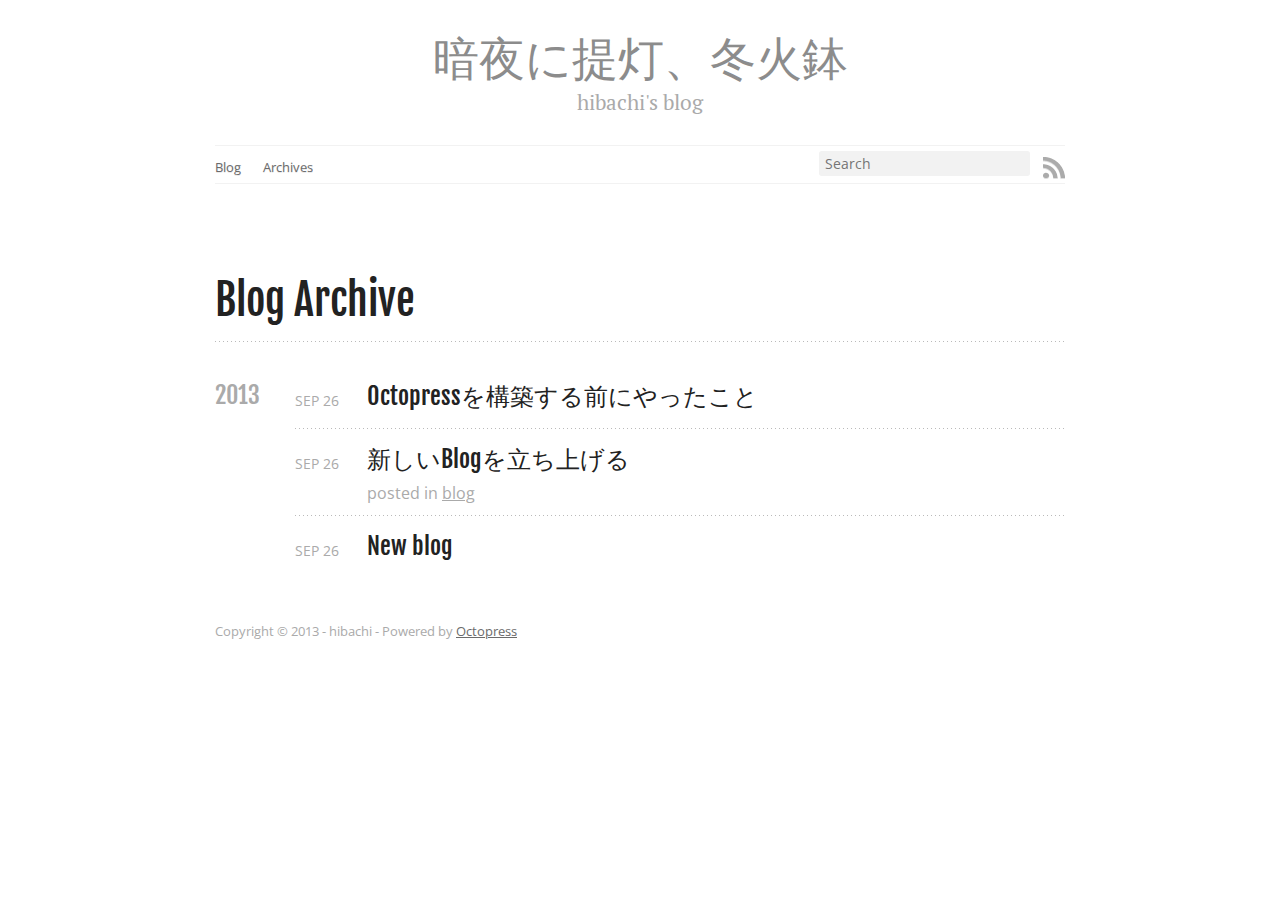
==== blog/archives/index.html @ 06ef3551 "Site updated at 2013-09-26 06:52:54 UTC" ====
<!DOCTYPE html>
<!--[if IEMobile 7 ]><html class="no-js iem7"><![endif]-->
<!--[if lt IE 9]><html class="no-js lte-ie8"><![endif]-->
<!--[if (gt IE 8)|(gt IEMobile 7)|!(IEMobile)|!(IE)]><!--><html class="no-js" lang="en"><!--<![endif]-->
<head>
  <meta charset="utf-8">
  <title>Blog Archive - 暗夜に提灯、冬火鉢</title>
  <meta name="author" content="hibachi">

  
  <meta name="description" content="Blog Archive 2013 Octopressを構築する前にやったこと
Sep 26 2013 新しいBlogを立ち上げる
Sep 26 2013 posted in blog New blog
Sep 26 2013 Recent Posts Octopressを構築する前にやったこと &hellip;">
  

  <!-- http://t.co/dKP3o1e -->
  <meta name="HandheldFriendly" content="True">
  <meta name="MobileOptimized" content="320">
  <meta name="viewport" content="width=device-width, initial-scale=1">

  
  <link rel="canonical" href="http://hibachi.github.io/blog/archives">
  <link href="/favicon.png" rel="icon">
  <link href="/stylesheets/screen.css" media="screen, projection" rel="stylesheet" type="text/css">
  <link href="/atom.xml" rel="alternate" title="暗夜に提灯、冬火鉢" type="application/atom+xml">
  <script src="/javascripts/modernizr-2.0.js"></script>
  <script src="//ajax.googleapis.com/ajax/libs/jquery/1.9.1/jquery.min.js"></script>
  <script>!window.jQuery && document.write(unescape('%3Cscript src="./javascripts/lib/jquery.min.js"%3E%3C/script%3E'))</script>
  <script src="/javascripts/octopress.js" type="text/javascript"></script>
  <!--Fonts from Google"s Web font directory at http://google.com/webfonts -->
<link href="http://fonts.googleapis.com/css?family=PT+Serif:regular,italic,bold,bolditalic" rel="stylesheet" type="text/css">
<link href='http://fonts.googleapis.com/css?family=Open+Sans' rel='stylesheet' type='text/css'>
<link href='http://fonts.googleapis.com/css?family=Fjalla+One' rel='stylesheet' type='text/css'>
  

</head>

<body   class="collapse-sidebar sidebar-footer" >
  <header role="banner"><hgroup>
  <h1><a href="/">暗夜に提灯、冬火鉢</a></h1>
  
    <h2>hibachi's blog</h2>
  
</hgroup>

</header>
  <nav role="navigation"><ul class="subscription" data-subscription="rss">
  <li><a href="/atom.xml" rel="subscribe-rss" title="subscribe via RSS">RSS</a></li>
  
</ul>
  
<form action="http://google.com/search" method="get">
  <fieldset role="search">
    <input type="hidden" name="q" value="site:hibachi.github.io" />
    <input class="search" type="text" name="q" results="0" placeholder="Search"/>
  </fieldset>
</form>
  
<ul class="main-navigation">
  <li><a href="/">Blog</a></li>
  <li><a href="/blog/archives">Archives</a></li>
</ul>

</nav>
  <div id="main">
    <div id="content">
      <div>
<article role="article">
  
  <header>
    <h1 class="entry-title">Blog Archive</h1>
    
  </header>
  
  <div id="blog-archives">



  
  <h2>2013</h2>

<article>
  
<h1><a href="/blog/2013/09/26/prep-works-for-setting-up-blog/">Octopressを構築する前にやったこと</a></h1>
<time datetime="2013-09-26T15:49:00+09:00" pubdate><span class='month'>Sep</span> <span class='day'>26</span> <span class='year'>2013</span></time>


</article>



<article>
  
<h1><a href="/blog/2013/09/26/setup-octopress/">新しいBlogを立ち上げる</a></h1>
<time datetime="2013-09-26T15:29:00+09:00" pubdate><span class='month'>Sep</span> <span class='day'>26</span> <span class='year'>2013</span></time>

<footer>
  <span class="categories">posted in <a class='category' href='/blog/categories/blog/'>blog</a></span>
</footer>


</article>



<article>
  
<h1><a href="/blog/2013/09/26/new-blog/">New blog</a></h1>
<time datetime="2013-09-26T14:36:00+09:00" pubdate><span class='month'>Sep</span> <span class='day'>26</span> <span class='year'>2013</span></time>


</article>

</div>

  
</article>


</div>

<aside class="sidebar">
  
    <section>
  <h1>Recent Posts</h1>
  <ul id="recent_posts">
    
      <li class="post">
        <a href="/blog/2013/09/26/prep-works-for-setting-up-blog/">Octopressを構築する前にやったこと</a>
      </li>
    
      <li class="post">
        <a href="/blog/2013/09/26/setup-octopress/">新しいBlogを立ち上げる</a>
      </li>
    
      <li class="post">
        <a href="/blog/2013/09/26/new-blog/">New blog</a>
      </li>
    
  </ul>
</section>





  
</aside>


    </div>
  </div>
  <footer role="contentinfo"><p>
  Copyright &copy; 2013 - hibachi -
  <span class="credit">Powered by <a href="http://octopress.org">Octopress</a></span>
</p>

</footer>
  










  <script type="text/javascript">
    (function(){
      var twitterWidgets = document.createElement('script');
      twitterWidgets.type = 'text/javascript';
      twitterWidgets.async = true;
      twitterWidgets.src = 'http://platform.twitter.com/widgets.js';
      document.getElementsByTagName('head')[0].appendChild(twitterWidgets);
    })();
  </script>





</body>
</html>
---- stylesheets/screen.css ----
html,body,div,span,applet,object,iframe,h1,h2,h3,h4,h5,h6,p,blockquote,pre,a,abbr,acronym,address,big,cite,code,del,dfn,em,img,ins,kbd,q,s,samp,small,strike,strong,sub,sup,tt,var,b,u,i,center,dl,dt,dd,ol,ul,li,fieldset,form,label,legend,table,caption,tbody,tfoot,thead,tr,th,td,article,aside,canvas,details,embed,figure,figcaption,footer,header,hgroup,menu,nav,output,ruby,section,summary,time,mark,audio,video{margin:0;padding:0;border:0;font:inherit;font-size:100%;vertical-align:baseline}html{line-height:1}ol,ul{list-style:none}table{border-collapse:collapse;border-spacing:0}caption,th,td{text-align:left;font-weight:normal;vertical-align:middle}q,blockquote{quotes:none}q:before,q:after,blockquote:before,blockquote:after{content:"";content:none}a img{border:none}article,aside,details,figcaption,figure,footer,header,hgroup,menu,nav,section,summary{display:block}article,aside,details,figcaption,figure,footer,header,hgroup,menu,nav,section,summary{display:block}a{color:#1863a1}a:visited{color:#751590}a:focus{color:#0181eb}a:hover{color:#0181eb}a:active{color:#01579f}aside.sidebar a{color:#1863a1}aside.sidebar a:focus{color:#0181eb}aside.sidebar a:hover{color:#0181eb}aside.sidebar a:active{color:#01579f}a{-webkit-transition:color 0.3s;-moz-transition:color 0.3s;-o-transition:color 0.3s;transition:color 0.3s}html{background:#252525 url('/images/line-tile.png?1380175187') top left}body>div{background:#f2f2f2 url('/images/noise.png?1380175188') top left;border-bottom:1px solid #bfbfbf}body>div>div{background:#f8f8f8 url('/images/noise.png?1380175188') top left;border-right:1px solid #e0e0e0}.heading,body>header h1,h1,h2,h3,h4,h5,h6{font-family:"Fjalla One","Georgia","Helvetica Neue",Arial,sans-serif}.sans,body>header h2,article header p.meta,article>footer,#content .blog-index footer,html .gist .gist-file .gist-meta,#blog-archives a.category,#blog-archives time,aside.sidebar section,body>footer{font-family:"Open Sans","Helvetica Neue",Arial,sans-serif}.serif,body,#content .blog-index a[rel=full-article]{font-family:"PT Serif",Georgia,Times,"Times New Roman",serif}.mono,pre,code,tt,p code,li code{font-family:Menlo,Monaco,"Andale Mono","lucida console","Courier New",monospace}body>header h1{font-size:2.2em;font-family:"Fjalla One","Georgia","Helvetica Neue",Arial,sans-serif;font-weight:normal;line-height:1.2em;margin-bottom:0.6667em}body>header h2{font-family:"PT Serif",Georgia,Times,"Times New Roman",serif}body{line-height:1.5em;color:#222}h1{font-size:2.2em;line-height:1.2em}@media only screen and (min-width: 992px){body{font-size:1.15em}h1{font-size:2.6em;line-height:1.2em}}h1,h2,h3,h4,h5,h6{text-rendering:optimizelegibility;margin-bottom:1em;font-weight:bold}h2,section h1{font-size:1.5em}h3,section h2,section section h1{font-size:1.3em}h4,section h3,section section h2,section section section h1{font-size:1em}h5,section h4,section section h3{font-size:.9em}h6,section h5,section section h4,section section section h3{font-size:.8em}p,article blockquote,ul,ol{margin-bottom:1.5em}ul{list-style-type:disc}ul ul{list-style-type:circle;margin-bottom:0px}ul ul ul{list-style-type:square;margin-bottom:0px}ol{list-style-type:decimal}ol ol{list-style-type:lower-alpha;margin-bottom:0px}ol ol ol{list-style-type:lower-roman;margin-bottom:0px}ul,ul ul,ul ol,ol,ol ul,ol ol{margin-left:1.3em}ul ul,ul ol,ol ul,ol ol{margin-bottom:0em}strong{font-weight:bold}em{font-style:italic}sup,sub{font-size:0.8em;position:relative;display:inline-block}sup{top:-.5em}sub{bottom:-.5em}q{font-style:italic}q:before{content:"\201C"}q:after{content:"\201D"}em,dfn{font-style:italic}strong,dfn{font-weight:bold}del,s{text-decoration:line-through}abbr,acronym{border-bottom:1px dotted;cursor:help}sub,sup{line-height:0}hr{margin-bottom:0.2em}small{font-size:.8em}big{font-size:1.2em}article blockquote{font-style:italic;position:relative;font-size:1.2em;line-height:1.5em;padding-left:1em;border-left:4px solid rgba(170,170,170,0.5)}article blockquote cite{font-style:italic}article blockquote cite a{color:#aaa !important;word-wrap:break-word}article blockquote cite:before{content:'\2014';padding-right:.3em;padding-left:.3em;color:#aaa}@media only screen and (min-width: 992px){article blockquote{padding-left:1.5em;border-left-width:4px}}.pullquote-right:before,.pullquote-left:before{padding:0;border:none;content:attr(data-pullquote);float:right;width:45%;margin:.5em 0 1em 1.5em;position:relative;top:7px;font-size:1.4em;line-height:1.45em}.pullquote-left:before{float:left;margin:.5em 1.5em 1em 0}.force-wrap,article a,aside.sidebar a{white-space:-moz-pre-wrap;white-space:-pre-wrap;white-space:-o-pre-wrap;white-space:pre-wrap;word-wrap:break-word}.group,body>header,body>nav,body>footer,body #content>article,body #content>div>article,body #content>div>section,body div.pagination,aside.sidebar,#main,#content,.sidebar{*zoom:1}.group:after,body>header:after,body>nav:after,body>footer:after,body #content>article:after,body #content>div>section:after,body div.pagination:after,#main:after,#content:after,.sidebar:after{content:"";display:table;clear:both}body{-webkit-text-size-adjust:none;max-width:1200px;position:relative;margin:0 auto}body>header,body>nav,body>footer,body #content>article,body #content>div>article,body #content>div>section{padding-left:18px;padding-right:18px}@media only screen and (min-width: 480px){body>header,body>nav,body>footer,body #content>article,body #content>div>article,body #content>div>section{padding-left:25px;padding-right:25px}}@media only screen and (min-width: 768px){body>header,body>nav,body>footer,body #content>article,body #content>div>article,body #content>div>section{padding-left:35px;padding-right:35px}}@media only screen and (min-width: 992px){body>header,body>nav,body>footer,body #content>article,body #content>div>article,body #content>div>section{padding-left:55px;padding-right:55px}}body div.pagination{margin-left:18px;margin-right:18px}@media only screen and (min-width: 480px){body div.pagination{margin-left:25px;margin-right:25px}}@media only screen and (min-width: 768px){body div.pagination{margin-left:35px;margin-right:35px}}@media only screen and (min-width: 992px){body div.pagination{margin-left:55px;margin-right:55px}}body>header{font-size:1em;padding-top:1.5em;padding-bottom:1.5em}#content{overflow:hidden}#content>div,#content>article{width:100%}aside.sidebar{float:none;padding:0 18px 1px;background-color:#f7f7f7;border-top:1px solid #e0e0e0}.flex-content,article img,article video,article .flash-video,aside.sidebar img{max-width:100%;height:auto}.basic-alignment.left,article img.left,article video.left,article .left.flash-video,aside.sidebar img.left{float:left;margin-right:1.5em}.basic-alignment.right,article img.right,article video.right,article .right.flash-video,aside.sidebar img.right{float:right;margin-left:1.5em}.basic-alignment.center,article img.center,article video.center,article .center.flash-video,aside.sidebar img.center{display:block;margin:0 auto 1.5em}.basic-alignment.left,article img.left,article video.left,article .left.flash-video,aside.sidebar img.left,.basic-alignment.right,article img.right,article video.right,article .right.flash-video,aside.sidebar img.right{margin-bottom:.8em}.toggle-sidebar,.no-sidebar .toggle-sidebar{display:none}@media only screen and (min-width: 750px){body.sidebar-footer aside.sidebar{float:none;width:auto;clear:left;margin:0;padding:0 35px 1px;background-color:#f7f7f7;border-top:1px solid #eaeaea}body.sidebar-footer aside.sidebar section.odd,body.sidebar-footer aside.sidebar section.even{float:left;width:48%}body.sidebar-footer aside.sidebar section.odd{margin-left:0}body.sidebar-footer aside.sidebar section.even{margin-left:4%}body.sidebar-footer aside.sidebar.thirds section{width:30%;margin-left:5%}body.sidebar-footer aside.sidebar.thirds section.first{margin-left:0;clear:both}}body.sidebar-footer #content{margin-right:0px}body.sidebar-footer .toggle-sidebar{display:none}@media only screen and (min-width: 550px){body>header{font-size:1em}}@media only screen and (min-width: 750px){aside.sidebar{float:none;width:auto;clear:left;margin:0;padding:0 35px 1px;background-color:#f7f7f7;border-top:1px solid #eaeaea}aside.sidebar section.odd,aside.sidebar section.even{float:left;width:48%}aside.sidebar section.odd{margin-left:0}aside.sidebar section.even{margin-left:4%}aside.sidebar.thirds section{width:30%;margin-left:5%}aside.sidebar.thirds section.first{margin-left:0;clear:both}}@media only screen and (min-width: 768px){body{-webkit-text-size-adjust:auto}body>header{font-size:1.2em}#main{padding:0;margin:0 auto}#content{overflow:visible;margin-right:240px;position:relative}.no-sidebar #content{margin-right:0;border-right:0}.collapse-sidebar #content{margin-right:20px}#content>div,#content>article{padding-top:17.5px;padding-bottom:17.5px;float:left}aside.sidebar{width:210px;padding:0 15px 15px;background:none;clear:none;float:left;margin:0 -100% 0 0}aside.sidebar section{width:auto;margin-left:0}aside.sidebar section.odd,aside.sidebar section.even{float:none;width:auto;margin-left:0}.collapse-sidebar aside.sidebar{float:none;width:auto;clear:left;margin:0;padding:0 35px 1px;background-color:#f7f7f7;border-top:1px solid #eaeaea}.collapse-sidebar aside.sidebar section.odd,.collapse-sidebar aside.sidebar section.even{float:left;width:48%}.collapse-sidebar aside.sidebar section.odd{margin-left:0}.collapse-sidebar aside.sidebar section.even{margin-left:4%}.collapse-sidebar aside.sidebar.thirds section{width:30%;margin-left:5%}.collapse-sidebar aside.sidebar.thirds section.first{margin-left:0;clear:both}}@media only screen and (min-width: 992px){body>header{font-size:1.3em}#content{margin-right:300px}#content>div,#content>article{padding-top:27.5px;padding-bottom:27.5px}aside.sidebar{width:260px;padding:1.2em 20px 20px}.collapse-sidebar aside.sidebar{padding-left:55px;padding-right:55px}}@media only screen and (min-width: 768px){ul,ol{margin-left:0}}body>header{background:#333}body>header h1{display:inline-block;margin:0}body>header h1 a,body>header h1 a:visited,body>header h1 a:hover{color:#f2f2f2;text-decoration:none}body>header h2{margin:.2em 0 0;font-size:1em;color:#aaa;font-weight:normal}body>nav{position:relative;background-color:#ccc;background:url('/images/noise.png?1380175188'),-webkit-gradient(linear, 50% 0%, 50% 100%, color-stop(0%, #e0e0e0), color-stop(50%, #cccccc), color-stop(100%, #b0b0b0));background:url('/images/noise.png?1380175188'),-webkit-linear-gradient(#e0e0e0,#cccccc,#b0b0b0);background:url('/images/noise.png?1380175188'),-moz-linear-gradient(#e0e0e0,#cccccc,#b0b0b0);background:url('/images/noise.png?1380175188'),-o-linear-gradient(#e0e0e0,#cccccc,#b0b0b0);background:url('/images/noise.png?1380175188'),linear-gradient(#e0e0e0,#cccccc,#b0b0b0);border-top:1px solid #f2f2f2;border-bottom:1px solid #8c8c8c;padding-top:.35em;padding-bottom:.35em}body>nav form{-webkit-background-clip:padding;-moz-background-clip:padding;background-clip:padding-box;margin:0;padding:0}body>nav form .search{padding:.3em .5em 0;font-size:.85em;font-family:"Open Sans","Helvetica Neue",Arial,sans-serif;line-height:1.1em;width:95%;-webkit-border-radius:0.5em;-moz-border-radius:0.5em;-ms-border-radius:0.5em;-o-border-radius:0.5em;border-radius:0.5em;-webkit-background-clip:padding;-moz-background-clip:padding;background-clip:padding-box;-webkit-box-shadow:#d1d1d1 0 1px;-moz-box-shadow:#d1d1d1 0 1px;box-shadow:#d1d1d1 0 1px;background-color:#f2f2f2;border:1px solid #b3b3b3;color:#888}body>nav form .search:focus{color:#444;border-color:#80b1df;-webkit-box-shadow:#80b1df 0 0 4px,#80b1df 0 0 3px inset;-moz-box-shadow:#80b1df 0 0 4px,#80b1df 0 0 3px inset;box-shadow:#80b1df 0 0 4px,#80b1df 0 0 3px inset;background-color:#fff;outline:none}body>nav fieldset[role=search]{float:right;width:48%}body>nav fieldset.mobile-nav{float:left;width:48%}body>nav fieldset.mobile-nav select{width:100%;font-size:.8em;border:1px solid #888}body>nav ul{display:none}@media only screen and (min-width: 550px){body>nav{font-size:.9em}body>nav ul{margin:0;padding:0;border:0;overflow:hidden;*zoom:1;float:left;display:block;padding-top:.15em}body>nav ul li{list-style-image:none;list-style-type:none;margin-left:0;white-space:nowrap;display:inline;float:left;padding-left:0;padding-right:0}body>nav ul li:first-child,body>nav ul li.first{padding-left:0}body>nav ul li:last-child{padding-right:0}body>nav ul li.last{padding-right:0}body>nav ul.subscription{margin-left:.8em;float:right}body>nav ul.subscription li:last-child a{padding-right:0}body>nav ul li{margin:0}body>nav a{color:#6b6b6b;font-family:"Open Sans","Helvetica Neue",Arial,sans-serif;text-shadow:#ebebeb 0 1px;float:left;text-decoration:none;font-size:1.1em;padding:.1em 0;line-height:1.5em}body>nav a:visited{color:#6b6b6b}body>nav a:hover{color:#2b2b2b}body>nav li+li{border-left:1px solid #b0b0b0;margin-left:.8em}body>nav li+li a{padding-left:.8em;border-left:1px solid #dedede}body>nav form{float:right;text-align:left;padding-left:.8em;width:175px}body>nav form .search{width:93%;font-size:.95em;line-height:1.2em}body>nav ul[data-subscription$=email]+form{width:97px}body>nav ul[data-subscription$=email]+form .search{width:91%}body>nav fieldset.mobile-nav{display:none}body>nav fieldset[role=search]{width:99%}}@media only screen and (min-width: 992px){body>nav form{width:215px}body>nav ul[data-subscription$=email]+form{width:147px}}.no-placeholder body>nav .search{background:#f2f2f2 url('/images/search.png?1380175188') 0.3em 0.25em no-repeat;text-indent:1.3em}@media only screen and (min-width: 550px){.maskImage body>nav ul[data-subscription$=email]+form{width:123px}}@media only screen and (min-width: 992px){.maskImage body>nav ul[data-subscription$=email]+form{width:173px}}.maskImage ul.subscription{position:relative;top:.2em}.maskImage ul.subscription li,.maskImage ul.subscription a{border:0;padding:0}.maskImage a[rel=subscribe-rss]{position:relative;top:0px;text-indent:-999999em;background-color:#dedede;border:0;padding:0}.maskImage a[rel=subscribe-rss],.maskImage a[rel=subscribe-rss]:after{-webkit-mask-image:url('/images/rss.png?1380175188');-moz-mask-image:url('/images/rss.png?1380175188');-ms-mask-image:url('/images/rss.png?1380175188');-o-mask-image:url('/images/rss.png?1380175188');mask-image:url('/images/rss.png?1380175188');-webkit-mask-repeat:no-repeat;-moz-mask-repeat:no-repeat;-ms-mask-repeat:no-repeat;-o-mask-repeat:no-repeat;mask-repeat:no-repeat;width:22px;height:22px}.maskImage a[rel=subscribe-rss]:after{content:"";position:absolute;top:-1px;left:0;background-color:#ababab}.maskImage a[rel=subscribe-rss]:hover:after{background-color:#9e9e9e}.maskImage a[rel=subscribe-email]{position:relative;top:0px;text-indent:-999999em;background-color:#dedede;border:0;padding:0}.maskImage a[rel=subscribe-email],.maskImage a[rel=subscribe-email]:after{-webkit-mask-image:url('/images/email.png?1380175187');-moz-mask-image:url('/images/email.png?1380175187');-ms-mask-image:url('/images/email.png?1380175187');-o-mask-image:url('/images/email.png?1380175187');mask-image:url('/images/email.png?1380175187');-webkit-mask-repeat:no-repeat;-moz-mask-repeat:no-repeat;-ms-mask-repeat:no-repeat;-o-mask-repeat:no-repeat;mask-repeat:no-repeat;width:28px;height:22px}.maskImage a[rel=subscribe-email]:after{content:"";position:absolute;top:-1px;left:0;background-color:#ababab}.maskImage a[rel=subscribe-email]:hover:after{background-color:#9e9e9e}article{padding-top:1em}article header{position:relative;padding-top:2em;padding-bottom:1em;margin-bottom:1em;background:url('[data-uri]') bottom left repeat-x}article header h1{margin:0}article header h1 a{text-decoration:none}article header h1 a:hover{text-decoration:underline}article header p{font-size:.9em;color:#aaa;margin:0}article header p.meta{text-transform:uppercase;position:absolute;top:0}@media only screen and (min-width: 768px){article header{margin-bottom:1.5em;padding-bottom:1em;background:url('[data-uri]') bottom left repeat-x}}article h2{padding-top:0.8em;background:url('[data-uri]') top left repeat-x}.entry-content article h2:first-child,article header+h2{padding-top:0}article h2:first-child,article header+h2{background:none}article .feature{padding-top:.5em;margin-bottom:1em;padding-bottom:1em;background:url('[data-uri]') bottom left repeat-x;font-size:2.0em;font-style:italic;line-height:1.3em}article img,article video,article .flash-video{-webkit-border-radius:0.3em;-moz-border-radius:0.3em;-ms-border-radius:0.3em;-o-border-radius:0.3em;border-radius:0.3em;-webkit-box-shadow:rgba(0,0,0,0.15) 0 1px 4px;-moz-box-shadow:rgba(0,0,0,0.15) 0 1px 4px;box-shadow:rgba(0,0,0,0.15) 0 1px 4px;-webkit-box-sizing:border-box;-moz-box-sizing:border-box;box-sizing:border-box;border:#fff 0.5em solid}article video,article .flash-video{margin:0 auto 1.5em}article video{display:block;width:100%}article .flash-video>div{position:relative;display:block;padding-bottom:56.25%;padding-top:1px;height:0;overflow:hidden}article .flash-video>div iframe,article .flash-video>div object,article .flash-video>div embed{position:absolute;top:0;left:0;width:100%;height:100%}article>footer{padding-bottom:2.5em;margin-top:2em}article>footer p.meta{margin-bottom:.8em;font-size:.85em;clear:both;overflow:hidden}.blog-index article+article{background:url('[data-uri]') top left repeat-x}#content .blog-index{padding-top:0;padding-bottom:0}#content .blog-index article{padding-top:2em}#content .blog-index article header{background:none;padding-bottom:0}#content .blog-index article h1{font-size:2.2em}#content .blog-index article h1 a{color:inherit}#content .blog-index article h1 a:hover{color:#0181eb}#content .blog-index a[rel=full-article]{background:#ebebeb;display:inline-block;padding:.4em .8em;margin-right:.5em;text-decoration:none;color:#666;-webkit-transition:background-color 0.5s;-moz-transition:background-color 0.5s;-o-transition:background-color 0.5s;transition:background-color 0.5s}#content .blog-index a[rel=full-article]:hover{background:#0181eb;text-shadow:none;color:#f8f8f8}#content .blog-index footer{margin-top:1em}.separator,article>footer .byline+time:before,article>footer time+time:before,article>footer .comments:before,article>footer .byline ~ .categories:before{content:"\2022 ";padding:0 .4em 0 .2em;display:inline-block}#content div.pagination{text-align:center;font-size:.95em;position:relative;background:url('[data-uri]') top left repeat-x;padding-top:1.5em;padding-bottom:1.5em}#content div.pagination a{text-decoration:none;color:#aaa}#content div.pagination a.prev{position:absolute;left:0}#content div.pagination a.next{position:absolute;right:0}#content div.pagination a:hover{color:#0181eb}#content div.pagination a[href*=archive]:before,#content div.pagination a[href*=archive]:after{content:'\2014';padding:0 .3em}p.meta+.sharing{padding-top:1em;padding-left:0;background:url('[data-uri]') top left repeat-x}#fb-root{display:none}.highlight,html .gist .gist-file .gist-syntax .gist-highlight{border:1px solid #05232b !important}.highlight table td.code,html .gist .gist-file .gist-syntax .gist-highlight table td.code{width:100%}.highlight .line-numbers,html .gist .gist-file .gist-syntax .highlight .line_numbers{text-align:right;font-size:13px;line-height:1.45em;background:#073642 url('/images/noise.png?1380175188') top left !important;border-right:1px solid #00232c !important;-webkit-box-shadow:#083e4b -1px 0 inset;-moz-box-shadow:#083e4b -1px 0 inset;box-shadow:#083e4b -1px 0 inset;text-shadow:#021014 0 -1px;padding:.8em !important;-webkit-border-radius:0;-moz-border-radius:0;-ms-border-radius:0;-o-border-radius:0;border-radius:0}.highlight .line-numbers span,html .gist .gist-file .gist-syntax .highlight .line_numbers span{color:#586e75 !important}figure.code,.gist-file,pre{-webkit-box-shadow:rgba(0,0,0,0.06) 0 0 10px;-moz-box-shadow:rgba(0,0,0,0.06) 0 0 10px;box-shadow:rgba(0,0,0,0.06) 0 0 10px}figure.code .highlight pre,.gist-file .highlight pre,pre .highlight pre{-webkit-box-shadow:none;-moz-box-shadow:none;box-shadow:none}.gist .highlight *::-moz-selection,figure.code .highlight *::-moz-selection{background:#386774;color:inherit;text-shadow:#002b36 0 1px}.gist .highlight *::-webkit-selection,figure.code .highlight *::-webkit-selection{background:#386774;color:inherit;text-shadow:#002b36 0 1px}.gist .highlight *::selection,figure.code .highlight *::selection{background:#386774;color:inherit;text-shadow:#002b36 0 1px}html .gist .gist-file{margin-bottom:1.8em;position:relative;border:none;padding-top:26px !important}html .gist .gist-file .highlight{margin-bottom:0}html .gist .gist-file .gist-syntax{border-bottom:0 !important;background:none !important}html .gist .gist-file .gist-syntax .gist-highlight{background:#002b36 !important}html .gist .gist-file .gist-syntax .highlight pre{padding:0}html .gist .gist-file .gist-meta{padding:.6em 0.8em;border:1px solid #083e4b !important;color:#586e75;font-size:.7em !important;background:#073642 url('/images/noise.png?1380175188') top left;line-height:1.5em}html .gist .gist-file .gist-meta a{color:#75878b !important;text-decoration:none}html .gist .gist-file .gist-meta a:hover{text-decoration:underline}html .gist .gist-file .gist-meta a:hover{color:#93a1a1 !important}html .gist .gist-file .gist-meta a[href*='#file']{position:absolute;top:0;left:0;right:-10px;color:#474747 !important}html .gist .gist-file .gist-meta a[href*='#file']:hover{color:#1863a1 !important}html .gist .gist-file .gist-meta a[href*=raw]{top:.4em}pre{background:#002b36 url('/images/noise.png?1380175188') top left;-webkit-border-radius:0.4em;-moz-border-radius:0.4em;-ms-border-radius:0.4em;-o-border-radius:0.4em;border-radius:0.4em;border:1px solid #05232b;line-height:1.45em;font-size:13px;margin-bottom:2.1em;padding:.8em 1em;color:#93a1a1;overflow:auto}h3.filename+pre{-moz-border-radius-topleft:0px;-webkit-border-top-left-radius:0px;border-top-left-radius:0px;-moz-border-radius-topright:0px;-webkit-border-top-right-radius:0px;border-top-right-radius:0px}p code,li code{display:inline-block;white-space:no-wrap;background:#fff;font-size:.8em;line-height:1.5em;color:#555;border:1px solid #ddd;-webkit-border-radius:0.4em;-moz-border-radius:0.4em;-ms-border-radius:0.4em;-o-border-radius:0.4em;border-radius:0.4em;padding:0 .3em;margin:-1px 0}p pre code,li pre code{font-size:1em !important;background:none;border:none}.pre-code,html .gist .gist-file .gist-syntax .highlight pre,.highlight code{font-family:Menlo,Monaco,"Andale Mono","lucida console","Courier New",monospace !important;overflow:scroll;overflow-y:hidden;display:block;padding:.8em;overflow-x:auto;line-height:1.45em;background:#002b36 url('/images/noise.png?1380175188') top left !important;color:#93a1a1 !important}.pre-code span,html .gist .gist-file .gist-syntax .highlight pre span,.highlight code span{color:#93a1a1 !important}.pre-code span,html .gist .gist-file .gist-syntax .highlight pre span,.highlight code span{font-style:normal !important;font-weight:normal !important}.pre-code .c,html .gist .gist-file .gist-syntax .highlight pre .c,.highlight code .c{color:#586e75 !important;font-style:italic !important}.pre-code .cm,html .gist .gist-file .gist-syntax .highlight pre .cm,.highlight code .cm{color:#586e75 !important;font-style:italic !important}.pre-code .cp,html .gist .gist-file .gist-syntax .highlight pre .cp,.highlight code .cp{color:#586e75 !important;font-style:italic !important}.pre-code .c1,html .gist .gist-file .gist-syntax .highlight pre .c1,.highlight code .c1{color:#586e75 !important;font-style:italic !important}.pre-code .cs,html .gist .gist-file .gist-syntax .highlight pre .cs,.highlight code .cs{color:#586e75 !important;font-weight:bold !important;font-style:italic !important}.pre-code .err,html .gist .gist-file .gist-syntax .highlight pre .err,.highlight code .err{color:#dc322f !important;background:none !important}.pre-code .k,html .gist .gist-file .gist-syntax .highlight pre .k,.highlight code .k{color:#cb4b16 !important}.pre-code .o,html .gist .gist-file .gist-syntax .highlight pre .o,.highlight code .o{color:#93a1a1 !important;font-weight:bold !important}.pre-code .p,html .gist .gist-file .gist-syntax .highlight pre .p,.highlight code .p{color:#93a1a1 !important}.pre-code .ow,html .gist .gist-file .gist-syntax .highlight pre .ow,.highlight code .ow{color:#2aa198 !important;font-weight:bold !important}.pre-code .gd,html .gist .gist-file .gist-syntax .highlight pre .gd,.highlight code .gd{color:#93a1a1 !important;background-color:#372c34 !important;display:inline-block}.pre-code .gd .x,html .gist .gist-file .gist-syntax .highlight pre .gd .x,.highlight code .gd .x{color:#93a1a1 !important;background-color:#4d2d33 !important;display:inline-block}.pre-code .ge,html .gist .gist-file .gist-syntax .highlight pre .ge,.highlight code .ge{color:#93a1a1 !important;font-style:italic !important}.pre-code .gh,html .gist .gist-file .gist-syntax .highlight pre .gh,.highlight code .gh{color:#586e75 !important}.pre-code .gi,html .gist .gist-file .gist-syntax .highlight pre .gi,.highlight code .gi{color:#93a1a1 !important;background-color:#1a412b !important;display:inline-block}.pre-code .gi .x,html .gist .gist-file .gist-syntax .highlight pre .gi .x,.highlight code .gi .x{color:#93a1a1 !important;background-color:#355720 !important;display:inline-block}.pre-code .gs,html .gist .gist-file .gist-syntax .highlight pre .gs,.highlight code .gs{color:#93a1a1 !important;font-weight:bold !important}.pre-code .gu,html .gist .gist-file .gist-syntax .highlight pre .gu,.highlight code .gu{color:#6c71c4 !important}.pre-code .kc,html .gist .gist-file .gist-syntax .highlight pre .kc,.highlight code .kc{color:#859900 !important;font-weight:bold !important}.pre-code .kd,html .gist .gist-file .gist-syntax .highlight pre .kd,.highlight code .kd{color:#268bd2 !important}.pre-code .kp,html .gist .gist-file .gist-syntax .highlight pre .kp,.highlight code .kp{color:#cb4b16 !important;font-weight:bold !important}.pre-code .kr,html .gist .gist-file .gist-syntax .highlight pre .kr,.highlight code .kr{color:#d33682 !important;font-weight:bold !important}.pre-code .kt,html .gist .gist-file .gist-syntax .highlight pre .kt,.highlight code .kt{color:#2aa198 !important}.pre-code .n,html .gist .gist-file .gist-syntax .highlight pre .n,.highlight code .n{color:#268bd2 !important}.pre-code .na,html .gist .gist-file .gist-syntax .highlight pre .na,.highlight code .na{color:#268bd2 !important}.pre-code .nb,html .gist .gist-file .gist-syntax .highlight pre .nb,.highlight code .nb{color:#859900 !important}.pre-code .nc,html .gist .gist-file .gist-syntax .highlight pre .nc,.highlight code .nc{color:#d33682 !important}.pre-code .no,html .gist .gist-file .gist-syntax .highlight pre .no,.highlight code .no{color:#b58900 !important}.pre-code .nl,html .gist .gist-file .gist-syntax .highlight pre .nl,.highlight code .nl{color:#859900 !important}.pre-code .ne,html .gist .gist-file .gist-syntax .highlight pre .ne,.highlight code .ne{color:#268bd2 !important;font-weight:bold !important}.pre-code .nf,html .gist .gist-file .gist-syntax .highlight pre .nf,.highlight code .nf{color:#268bd2 !important;font-weight:bold !important}.pre-code .nn,html .gist .gist-file .gist-syntax .highlight pre .nn,.highlight code .nn{color:#b58900 !important}.pre-code .nt,html .gist .gist-file .gist-syntax .highlight pre .nt,.highlight code .nt{color:#268bd2 !important;font-weight:bold !important}.pre-code .nx,html .gist .gist-file .gist-syntax .highlight pre .nx,.highlight code .nx{color:#b58900 !important}.pre-code .vg,html .gist .gist-file .gist-syntax .highlight pre .vg,.highlight code .vg{color:#268bd2 !important}.pre-code .vi,html .gist .gist-file .gist-syntax .highlight pre .vi,.highlight code .vi{color:#268bd2 !important}.pre-code .nv,html .gist .gist-file .gist-syntax .highlight pre .nv,.highlight code .nv{color:#268bd2 !important}.pre-code .mf,html .gist .gist-file .gist-syntax .highlight pre .mf,.highlight code .mf{color:#2aa198 !important}.pre-code .m,html .gist .gist-file .gist-syntax .highlight pre .m,.highlight code .m{color:#2aa198 !important}.pre-code .mh,html .gist .gist-file .gist-syntax .highlight pre .mh,.highlight code .mh{color:#2aa198 !important}.pre-code .mi,html .gist .gist-file .gist-syntax .highlight pre .mi,.highlight code .mi{color:#2aa198 !important}.pre-code .s,html .gist .gist-file .gist-syntax .highlight pre .s,.highlight code .s{color:#2aa198 !important}.pre-code .sd,html .gist .gist-file .gist-syntax .highlight pre .sd,.highlight code .sd{color:#2aa198 !important}.pre-code .s2,html .gist .gist-file .gist-syntax .highlight pre .s2,.highlight code .s2{color:#2aa198 !important}.pre-code .se,html .gist .gist-file .gist-syntax .highlight pre .se,.highlight code .se{color:#dc322f !important}.pre-code .si,html .gist .gist-file .gist-syntax .highlight pre .si,.highlight code .si{color:#268bd2 !important}.pre-code .sr,html .gist .gist-file .gist-syntax .highlight pre .sr,.highlight code .sr{color:#2aa198 !important}.pre-code .s1,html .gist .gist-file .gist-syntax .highlight pre .s1,.highlight code .s1{color:#2aa198 !important}.pre-code div .gd,html .gist .gist-file .gist-syntax .highlight pre div .gd,.highlight code div .gd,.pre-code div .gd .x,html .gist .gist-file .gist-syntax .highlight pre div .gd .x,.highlight code div .gd .x,.pre-code div .gi,html .gist .gist-file .gist-syntax .highlight pre div .gi,.highlight code div .gi,.pre-code div .gi .x,html .gist .gist-file .gist-syntax .highlight pre div .gi .x,.highlight code div .gi .x{display:inline-block;width:100%}.highlight,.gist-highlight{margin-bottom:1.8em;background:#002b36;overflow-y:hidden;overflow-x:auto}.highlight pre,.gist-highlight pre{background:none;-webkit-border-radius:0px;-moz-border-radius:0px;-ms-border-radius:0px;-o-border-radius:0px;border-radius:0px;border:none;padding:0;margin-bottom:0}pre::-webkit-scrollbar,.highlight::-webkit-scrollbar,.gist-highlight::-webkit-scrollbar{height:.5em;background:rgba(255,255,255,0.15)}pre::-webkit-scrollbar-thumb:horizontal,.highlight::-webkit-scrollbar-thumb:horizontal,.gist-highlight::-webkit-scrollbar-thumb:horizontal{background:rgba(255,255,255,0.2);-webkit-border-radius:4px;border-radius:4px}.highlight code{background:#000}figure.code{background:none;padding:0;border:0;margin-bottom:1.5em}figure.code pre{margin-bottom:0}figure.code figcaption{position:relative}figure.code .highlight{margin-bottom:0}.code-title,html .gist .gist-file .gist-meta a[href*='#file'],h3.filename,figure.code figcaption{text-align:center;font-size:13px;line-height:2em;text-shadow:#cbcccc 0 1px 0;color:#474747;font-weight:normal;margin-bottom:0;-moz-border-radius-topleft:5px;-webkit-border-top-left-radius:5px;border-top-left-radius:5px;-moz-border-radius-topright:5px;-webkit-border-top-right-radius:5px;border-top-right-radius:5px;font-family:"Open Sans","Helvetica Neue",Arial,sans-serif;background:#aaa url('/images/code_bg.png?1380175187') top repeat-x;border:1px solid #565656;border-top-color:#cbcbcb;border-left-color:#a5a5a5;border-right-color:#a5a5a5;border-bottom:0}.download-source,html .gist .gist-file .gist-meta a[href*=raw],figure.code figcaption a{position:absolute;right:.8em;text-decoration:none;color:#666 !important;z-index:1;font-size:13px;text-shadow:#cbcccc 0 1px 0;padding-left:3em}.download-source:hover,html .gist .gist-file .gist-meta a[href*=raw]:hover,figure.code figcaption a:hover{text-decoration:underline}#archive #content>div,#archive #content>div>article{padding-top:0}#blog-archives{color:#aaa}#blog-archives article{padding:1em 0 1em;position:relative;background:url('[data-uri]') bottom left repeat-x}#blog-archives article:last-child{background:none}#blog-archives article footer{padding:0;margin:0}#blog-archives h1{color:#222;margin-bottom:.3em}#blog-archives h2{display:none}#blog-archives h1{font-size:1.5em}#blog-archives h1 a{text-decoration:none;color:inherit;font-weight:normal;display:inline-block}#blog-archives h1 a:hover{text-decoration:underline}#blog-archives h1 a:hover{color:#0181eb}#blog-archives a.category,#blog-archives time{color:#aaa}#blog-archives .entry-content{display:none}#blog-archives time{font-size:.9em;line-height:1.2em}#blog-archives time .month,#blog-archives time .day{display:inline-block}#blog-archives time .month{text-transform:uppercase}#blog-archives p{margin-bottom:1em}#blog-archives a,#blog-archives .entry-content a{color:inherit}#blog-archives a:hover,#blog-archives .entry-content a:hover{color:#0181eb}#blog-archives a:hover{color:#0181eb}@media only screen and (min-width: 550px){#blog-archives article{margin-left:5em}#blog-archives h2{margin-bottom:.3em;font-weight:normal;display:inline-block;position:relative;top:-1px;float:left}#blog-archives h2:first-child{padding-top:.75em}#blog-archives time{position:absolute;text-align:right;left:0em;top:1.8em}#blog-archives .year{display:none}#blog-archives article{padding-left:4.5em;padding-bottom:.7em}#blog-archives a.category{line-height:1.1em}}#content>.category article{margin-left:0;padding-left:6.8em}#content>.category .year{display:inline}.side-shadow-border,aside.sidebar section h1,aside.sidebar li{-webkit-box-shadow:#fff 0 1px;-moz-box-shadow:#fff 0 1px;box-shadow:#fff 0 1px}aside.sidebar{overflow:hidden;color:#4b4b4b;text-shadow:#fff 0 1px}aside.sidebar section{font-size:.8em;line-height:1.4em;margin-bottom:1.5em}aside.sidebar section h1{margin:1.5em 0 0;padding-bottom:.2em;border-bottom:1px solid #e0e0e0}aside.sidebar section h1+p{padding-top:.4em}aside.sidebar img{-webkit-border-radius:0.3em;-moz-border-radius:0.3em;-ms-border-radius:0.3em;-o-border-radius:0.3em;border-radius:0.3em;-webkit-box-shadow:rgba(0,0,0,0.15) 0 1px 4px;-moz-box-shadow:rgba(0,0,0,0.15) 0 1px 4px;box-shadow:rgba(0,0,0,0.15) 0 1px 4px;-webkit-box-sizing:border-box;-moz-box-sizing:border-box;box-sizing:border-box;border:#fff 0.3em solid}aside.sidebar ul{margin-bottom:0.5em;margin-left:0}aside.sidebar li{list-style:none;padding:.5em 0;margin:0;border-bottom:1px solid #e0e0e0}aside.sidebar li p:last-child{margin-bottom:0}aside.sidebar a{color:inherit;-webkit-transition:color 0.5s;-moz-transition:color 0.5s;-o-transition:color 0.5s;transition:color 0.5s}aside.sidebar:hover a{color:#1863a1}aside.sidebar:hover a:hover{color:#0181eb}.aside-alt-link,#pinboard_linkroll .pin-tag{color:#7e7e7e}.aside-alt-link:hover,#pinboard_linkroll .pin-tag:hover{color:#0181eb}@media only screen and (min-width: 768px){.toggle-sidebar{outline:none;position:absolute;right:-10px;top:0;bottom:0;display:inline-block;text-decoration:none;color:#cecece;width:9px;cursor:pointer}.toggle-sidebar:hover{background:#e9e9e9;background:-webkit-gradient(linear, 0% 50%, 100% 50%, color-stop(0%, rgba(224,224,224,0.5)), color-stop(100%, rgba(224,224,224,0)));background:-webkit-linear-gradient(left, rgba(224,224,224,0.5),rgba(224,224,224,0));background:-moz-linear-gradient(left, rgba(224,224,224,0.5),rgba(224,224,224,0));background:-o-linear-gradient(left, rgba(224,224,224,0.5),rgba(224,224,224,0));background:linear-gradient(left, rgba(224,224,224,0.5),rgba(224,224,224,0))}.toggle-sidebar:after{position:absolute;right:-11px;top:0;width:20px;font-size:1.2em;line-height:1.1em;padding-bottom:.15em;-moz-border-radius-bottomright:0.3em;-webkit-border-bottom-right-radius:0.3em;border-bottom-right-radius:0.3em;text-align:center;background:#f8f8f8 url('/images/noise.png?1380175188') top left;border-bottom:1px solid #e0e0e0;border-right:1px solid #e0e0e0;content:"\00BB";text-indent:-1px}.collapse-sidebar .toggle-sidebar{text-indent:0px;right:-20px;width:19px}.collapse-sidebar .toggle-sidebar:hover{background:#e9e9e9}.collapse-sidebar .toggle-sidebar:after{border-left:1px solid #e0e0e0;text-shadow:#fff 0 1px;content:"\00AB";left:0px;right:0;text-align:center;text-indent:0;border:0;border-right-width:0;background:none}}.googleplus h1{-moz-box-shadow:none !important;-webkit-box-shadow:none !important;-o-box-shadow:none !important;box-shadow:none !important;border-bottom:0px none !important}.googleplus a{text-decoration:none;white-space:normal !important;line-height:32px}.googleplus a img{float:left;margin-right:0.5em;border:0 none}.googleplus-hidden{position:absolute;top:-1000em;left:-1000em}#pinboard_linkroll .pin-title,#pinboard_linkroll .pin-description{display:block;margin-bottom:.5em}#pinboard_linkroll .pin-tag{text-decoration:none}#pinboard_linkroll .pin-tag:hover{text-decoration:underline}#pinboard_linkroll .pin-tag:after{content:','}#pinboard_linkroll .pin-tag:last-child:after{content:''}.delicious-posts a.delicious-link{margin-bottom:.5em;display:block}.delicious-posts p{font-size:1em}body>footer{font-size:.8em;color:#888;text-shadow:#d9d9d9 0 1px;background-color:#ccc;background:url('/images/noise.png?1380175188'),-webkit-gradient(linear, 50% 0%, 50% 100%, color-stop(0%, #e0e0e0), color-stop(50%, #cccccc), color-stop(100%, #b0b0b0));background:url('/images/noise.png?1380175188'),-webkit-linear-gradient(#e0e0e0,#cccccc,#b0b0b0);background:url('/images/noise.png?1380175188'),-moz-linear-gradient(#e0e0e0,#cccccc,#b0b0b0);background:url('/images/noise.png?1380175188'),-o-linear-gradient(#e0e0e0,#cccccc,#b0b0b0);background:url('/images/noise.png?1380175188'),linear-gradient(#e0e0e0,#cccccc,#b0b0b0);border-top:1px solid #f2f2f2;position:relative;padding-top:1em;padding-bottom:1em;margin-bottom:3em;-moz-border-radius-bottomleft:0.4em;-webkit-border-bottom-left-radius:0.4em;border-bottom-left-radius:0.4em;-moz-border-radius-bottomright:0.4em;-webkit-border-bottom-right-radius:0.4em;border-bottom-right-radius:0.4em;z-index:1}body>footer a{color:#6b6b6b}body>footer a:visited{color:#6b6b6b}body>footer a:hover{color:#484848}body>footer p:last-child{margin-bottom:0}html{background:#fff}body{font-family:"Open Sans","Helvetica Neue",Arial,sans-serif !important;font-size:1em;max-width:850px;padding-left:0.5em;padding-right:0.5em}body>header{background:#fff;text-align:center;padding-left:0px;padding-right:0px}body>header h1 a,body>header h1 a:visited,body>header h1 a:hover{color:#8C8C8C;font-family:"Fjalla One","Georgia","Helvetica Neue",Arial,sans-serif}body>nav{background:#fff;border-bottom:1px solid #F2F2F2;padding-left:0px;padding-right:0px}body>nav form .search{border-radius:0.2em 0.2em 0.2em 0.2em;box-shadow:none;border:0px;padding-top:0.3em;padding-bottom:0.3em;padding-left:0.5em;padding-right:0.5em}body>nav a{font-family:"Open Sans","Helvetica Neue",Arial,sans-serif;font-size:0.9em;padding-top:0.3em;line-height:1.5em}body>nav li+li{border-left:0px}body>nav li+li a{border-left:0px}body>div{background:#fff;border-bottom:0px}body>div>div{background:#fff;border-right-width:0px}body>footer{background:#fff;text-shadow:none;color:#AAAAAA;padding-left:0;padding-right:0;border-top:0px;padding-left:0px;padding-right:0px}body #content>article{padding-left:0px;padding-right:0px}body #content>div>article,body #content>div>section{padding-left:0px;padding-right:0px}article{padding-top:2em}article .entry-content h3{font-style:italic}article ul,article ol{margin-left:2em}article a,article a:visited{color:#1863A1}article header h1.entry-title{font-family:"Fjalla One","Georgia","Helvetica Neue",Arial,sans-serif;font-weight:400}#content div.pagination{background:none repeat scroll 0 0 transparent;margin:0 10px;font-size:0.95em;padding-bottom:1.5em;margin-top:4em;position:relative;text-align:center;border-top:dotted 1px #D1D1D1;border-bottom:dotted 1px #D1D1D1}#content .blog-index article{padding-top:4em}#content .blog-index article header{padding-left:0;padding-right:0}#content .blog-index h1 a{font-family:"Fjalla One","Georgia","Helvetica Neue",Arial,sans-serif;font-weight:400}#content .blog-index h1 a:hover{text-decoration:none}#content .hentry h1.entry-title{font-family:"Fjalla One","Georgia","Helvetica Neue",Arial,sans-serif;font-weight:400;font-size:2.2em}figure.code .highlight{background:#212C3B !important}figure.code .highlight .gutter{display:none}.pre-code,html .gist .gist-file .gist-syntax .highlight pre,.highlight code,html .gist .gist-file .gist-syntax .highlight pre,.highlight code{background:#212C3B !important}aside{display:none}
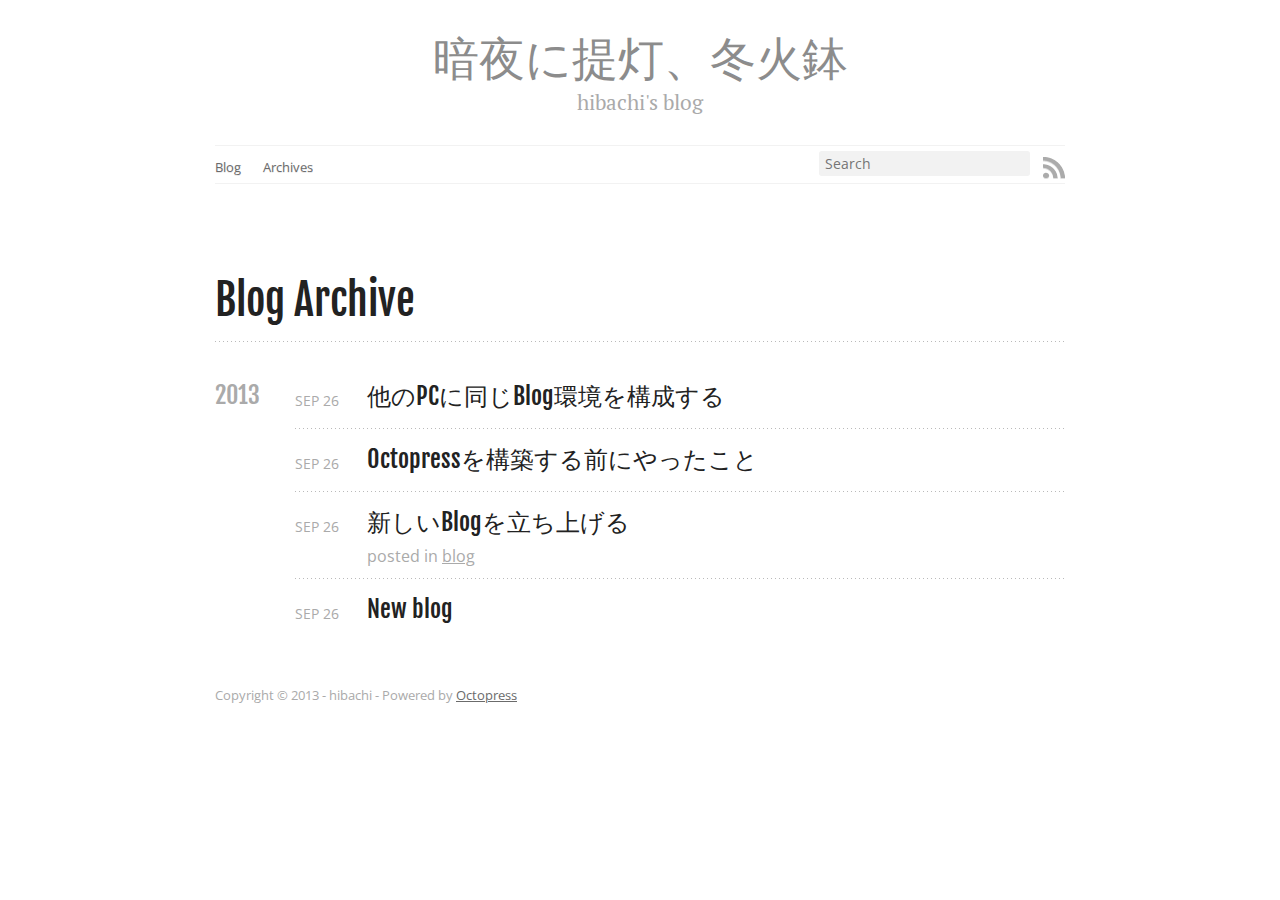
==== commit b021cad5: "Site updated at 2013-09-26 09:23:07 UTC" ====
--- a/blog/archives/index.html
+++ b/blog/archives/index.html
@@ -9,10 +9,11 @@
   <meta name="author" content="hibachi">
 
   
-  <meta name="description" content="Blog Archive 2013 Octopressを構築する前にやったこと
+  <meta name="description" content="Blog Archive 2013 他のPCに同じBlog環境を構成する
+Sep 26 2013 Octopressを構築する前にやったこと
 Sep 26 2013 新しいBlogを立ち上げる
 Sep 26 2013 posted in blog New blog
-Sep 26 2013 Recent Posts Octopressを構築する前にやったこと &hellip;">
+Sep 26 2013 &hellip;">
   
 
   <!-- http://t.co/dKP3o1e -->
@@ -83,6 +84,16 @@
 
 <article>
   
+<h1><a href="/blog/2013/09/26/setup-blog-env-in-other-pc/">他のPCに同じBlog環境を構成する</a></h1>
+<time datetime="2013-09-26T18:19:00+09:00" pubdate><span class='month'>Sep</span> <span class='day'>26</span> <span class='year'>2013</span></time>
+
+
+</article>
+
+
+
+<article>
+  
 <h1><a href="/blog/2013/09/26/prep-works-for-setting-up-blog/">Octopressを構築する前にやったこと</a></h1>
 <time datetime="2013-09-26T15:49:00+09:00" pubdate><span class='month'>Sep</span> <span class='day'>26</span> <span class='year'>2013</span></time>
 
@@ -126,6 +137,10 @@
     <section>
   <h1>Recent Posts</h1>
   <ul id="recent_posts">
+    
+      <li class="post">
+        <a href="/blog/2013/09/26/setup-blog-env-in-other-pc/">他のPCに同じBlog環境を構成する</a>
+      </li>
     
       <li class="post">
         <a href="/blog/2013/09/26/prep-works-for-setting-up-blog/">Octopressを構築する前にやったこと</a>
--- a/stylesheets/screen.css
+++ b/stylesheets/screen.css
@@ -1 +1 @@
-html,body,div,span,applet,object,iframe,h1,h2,h3,h4,h5,h6,p,blockquote,pre,a,abbr,acronym,address,big,cite,code,del,dfn,em,img,ins,kbd,q,s,samp,small,strike,strong,sub,sup,tt,var,b,u,i,center,dl,dt,dd,ol,ul,li,fieldset,form,label,legend,table,caption,tbody,tfoot,thead,tr,th,td,article,aside,canvas,details,embed,figure,figcaption,footer,header,hgroup,menu,nav,output,ruby,section,summary,time,mark,audio,video{margin:0;padding:0;border:0;font:inherit;font-size:100%;vertical-align:baseline}html{line-height:1}ol,ul{list-style:none}table{border-collapse:collapse;border-spacing:0}caption,th,td{text-align:left;font-weight:normal;vertical-align:middle}q,blockquote{quotes:none}q:before,q:after,blockquote:before,blockquote:after{content:"";content:none}a img{border:none}article,aside,details,figcaption,figure,footer,header,hgroup,menu,nav,section,summary{display:block}article,aside,details,figcaption,figure,footer,header,hgroup,menu,nav,section,summary{display:block}a{color:#1863a1}a:visited{color:#751590}a:focus{color:#0181eb}a:hover{color:#0181eb}a:active{color:#01579f}aside.sidebar a{color:#1863a1}aside.sidebar a:focus{color:#0181eb}aside.sidebar a:hover{color:#0181eb}aside.sidebar a:active{color:#01579f}a{-webkit-transition:color 0.3s;-moz-transition:color 0.3s;-o-transition:color 0.3s;transition:color 0.3s}html{background:#252525 url('/images/line-tile.png?1380175187') top left}body>div{background:#f2f2f2 url('/images/noise.png?1380175188') top left;border-bottom:1px solid #bfbfbf}body>div>div{background:#f8f8f8 url('/images/noise.png?1380175188') top left;border-right:1px solid #e0e0e0}.heading,body>header h1,h1,h2,h3,h4,h5,h6{font-family:"Fjalla One","Georgia","Helvetica Neue",Arial,sans-serif}.sans,body>header h2,article header p.meta,article>footer,#content .blog-index footer,html .gist .gist-file .gist-meta,#blog-archives a.category,#blog-archives time,aside.sidebar section,body>footer{font-family:"Open Sans","Helvetica Neue",Arial,sans-serif}.serif,body,#content .blog-index a[rel=full-article]{font-family:"PT Serif",Georgia,Times,"Times New Roman",serif}.mono,pre,code,tt,p code,li code{font-family:Menlo,Monaco,"Andale Mono","lucida console","Courier New",monospace}body>header h1{font-size:2.2em;font-family:"Fjalla One","Georgia","Helvetica Neue",Arial,sans-serif;font-weight:normal;line-height:1.2em;margin-bottom:0.6667em}body>header h2{font-family:"PT Serif",Georgia,Times,"Times New Roman",serif}body{line-height:1.5em;color:#222}h1{font-size:2.2em;line-height:1.2em}@media only screen and (min-width: 992px){body{font-size:1.15em}h1{font-size:2.6em;line-height:1.2em}}h1,h2,h3,h4,h5,h6{text-rendering:optimizelegibility;margin-bottom:1em;font-weight:bold}h2,section h1{font-size:1.5em}h3,section h2,section section h1{font-size:1.3em}h4,section h3,section section h2,section section section h1{font-size:1em}h5,section h4,section section h3{font-size:.9em}h6,section h5,section section h4,section section section h3{font-size:.8em}p,article blockquote,ul,ol{margin-bottom:1.5em}ul{list-style-type:disc}ul ul{list-style-type:circle;margin-bottom:0px}ul ul ul{list-style-type:square;margin-bottom:0px}ol{list-style-type:decimal}ol ol{list-style-type:lower-alpha;margin-bottom:0px}ol ol ol{list-style-type:lower-roman;margin-bottom:0px}ul,ul ul,ul ol,ol,ol ul,ol ol{margin-left:1.3em}ul ul,ul ol,ol ul,ol ol{margin-bottom:0em}strong{font-weight:bold}em{font-style:italic}sup,sub{font-size:0.8em;position:relative;display:inline-block}sup{top:-.5em}sub{bottom:-.5em}q{font-style:italic}q:before{content:"\201C"}q:after{content:"\201D"}em,dfn{font-style:italic}strong,dfn{font-weight:bold}del,s{text-decoration:line-through}abbr,acronym{border-bottom:1px dotted;cursor:help}sub,sup{line-height:0}hr{margin-bottom:0.2em}small{font-size:.8em}big{font-size:1.2em}article blockquote{font-style:italic;position:relative;font-size:1.2em;line-height:1.5em;padding-left:1em;border-left:4px solid rgba(170,170,170,0.5)}article blockquote cite{font-style:italic}article blockquote cite a{color:#aaa !important;word-wrap:break-word}article blockquote cite:before{content:'\2014';padding-right:.3em;padding-left:.3em;color:#aaa}@media only screen and (min-width: 992px){article blockquote{padding-left:1.5em;border-left-width:4px}}.pullquote-right:before,.pullquote-left:before{padding:0;border:none;content:attr(data-pullquote);float:right;width:45%;margin:.5em 0 1em 1.5em;position:relative;top:7px;font-size:1.4em;line-height:1.45em}.pullquote-left:before{float:left;margin:.5em 1.5em 1em 0}.force-wrap,article a,aside.sidebar a{white-space:-moz-pre-wrap;white-space:-pre-wrap;white-space:-o-pre-wrap;white-space:pre-wrap;word-wrap:break-word}.group,body>header,body>nav,body>footer,body #content>article,body #content>div>article,body #content>div>section,body div.pagination,aside.sidebar,#main,#content,.sidebar{*zoom:1}.group:after,body>header:after,body>nav:after,body>footer:after,body #content>article:after,body #content>div>section:after,body div.pagination:after,#main:after,#content:after,.sidebar:after{content:"";display:table;clear:both}body{-webkit-text-size-adjust:none;max-width:1200px;position:relative;margin:0 auto}body>header,body>nav,body>footer,body #content>article,body #content>div>article,body #content>div>section{padding-left:18px;padding-right:18px}@media only screen and (min-width: 480px){body>header,body>nav,body>footer,body #content>article,body #content>div>article,body #content>div>section{padding-left:25px;padding-right:25px}}@media only screen and (min-width: 768px){body>header,body>nav,body>footer,body #content>article,body #content>div>article,body #content>div>section{padding-left:35px;padding-right:35px}}@media only screen and (min-width: 992px){body>header,body>nav,body>footer,body #content>article,body #content>div>article,body #content>div>section{padding-left:55px;padding-right:55px}}body div.pagination{margin-left:18px;margin-right:18px}@media only screen and (min-width: 480px){body div.pagination{margin-left:25px;margin-right:25px}}@media only screen and (min-width: 768px){body div.pagination{margin-left:35px;margin-right:35px}}@media only screen and (min-width: 992px){body div.pagination{margin-left:55px;margin-right:55px}}body>header{font-size:1em;padding-top:1.5em;padding-bottom:1.5em}#content{overflow:hidden}#content>div,#content>article{width:100%}aside.sidebar{float:none;padding:0 18px 1px;background-color:#f7f7f7;border-top:1px solid #e0e0e0}.flex-content,article img,article video,article .flash-video,aside.sidebar img{max-width:100%;height:auto}.basic-alignment.left,article img.left,article video.left,article .left.flash-video,aside.sidebar img.left{float:left;margin-right:1.5em}.basic-alignment.right,article img.right,article video.right,article .right.flash-video,aside.sidebar img.right{float:right;margin-left:1.5em}.basic-alignment.center,article img.center,article video.center,article .center.flash-video,aside.sidebar img.center{display:block;margin:0 auto 1.5em}.basic-alignment.left,article img.left,article video.left,article .left.flash-video,aside.sidebar img.left,.basic-alignment.right,article img.right,article video.right,article .right.flash-video,aside.sidebar img.right{margin-bottom:.8em}.toggle-sidebar,.no-sidebar .toggle-sidebar{display:none}@media only screen and (min-width: 750px){body.sidebar-footer aside.sidebar{float:none;width:auto;clear:left;margin:0;padding:0 35px 1px;background-color:#f7f7f7;border-top:1px solid #eaeaea}body.sidebar-footer aside.sidebar section.odd,body.sidebar-footer aside.sidebar section.even{float:left;width:48%}body.sidebar-footer aside.sidebar section.odd{margin-left:0}body.sidebar-footer aside.sidebar section.even{margin-left:4%}body.sidebar-footer aside.sidebar.thirds section{width:30%;margin-left:5%}body.sidebar-footer aside.sidebar.thirds section.first{margin-left:0;clear:both}}body.sidebar-footer #content{margin-right:0px}body.sidebar-footer .toggle-sidebar{display:none}@media only screen and (min-width: 550px){body>header{font-size:1em}}@media only screen and (min-width: 750px){aside.sidebar{float:none;width:auto;clear:left;margin:0;padding:0 35px 1px;background-color:#f7f7f7;border-top:1px solid #eaeaea}aside.sidebar section.odd,aside.sidebar section.even{float:left;width:48%}aside.sidebar section.odd{margin-left:0}aside.sidebar section.even{margin-left:4%}aside.sidebar.thirds section{width:30%;margin-left:5%}aside.sidebar.thirds section.first{margin-left:0;clear:both}}@media only screen and (min-width: 768px){body{-webkit-text-size-adjust:auto}body>header{font-size:1.2em}#main{padding:0;margin:0 auto}#content{overflow:visible;margin-right:240px;position:relative}.no-sidebar #content{margin-right:0;border-right:0}.collapse-sidebar #content{margin-right:20px}#content>div,#content>article{padding-top:17.5px;padding-bottom:17.5px;float:left}aside.sidebar{width:210px;padding:0 15px 15px;background:none;clear:none;float:left;margin:0 -100% 0 0}aside.sidebar section{width:auto;margin-left:0}aside.sidebar section.odd,aside.sidebar section.even{float:none;width:auto;margin-left:0}.collapse-sidebar aside.sidebar{float:none;width:auto;clear:left;margin:0;padding:0 35px 1px;background-color:#f7f7f7;border-top:1px solid #eaeaea}.collapse-sidebar aside.sidebar section.odd,.collapse-sidebar aside.sidebar section.even{float:left;width:48%}.collapse-sidebar aside.sidebar section.odd{margin-left:0}.collapse-sidebar aside.sidebar section.even{margin-left:4%}.collapse-sidebar aside.sidebar.thirds section{width:30%;margin-left:5%}.collapse-sidebar aside.sidebar.thirds section.first{margin-left:0;clear:both}}@media only screen and (min-width: 992px){body>header{font-size:1.3em}#content{margin-right:300px}#content>div,#content>article{padding-top:27.5px;padding-bottom:27.5px}aside.sidebar{width:260px;padding:1.2em 20px 20px}.collapse-sidebar aside.sidebar{padding-left:55px;padding-right:55px}}@media only screen and (min-width: 768px){ul,ol{margin-left:0}}body>header{background:#333}body>header h1{display:inline-block;margin:0}body>header h1 a,body>header h1 a:visited,body>header h1 a:hover{color:#f2f2f2;text-decoration:none}body>header h2{margin:.2em 0 0;font-size:1em;color:#aaa;font-weight:normal}body>nav{position:relative;background-color:#ccc;background:url('/images/noise.png?1380175188'),-webkit-gradient(linear, 50% 0%, 50% 100%, color-stop(0%, #e0e0e0), color-stop(50%, #cccccc), color-stop(100%, #b0b0b0));background:url('/images/noise.png?1380175188'),-webkit-linear-gradient(#e0e0e0,#cccccc,#b0b0b0);background:url('/images/noise.png?1380175188'),-moz-linear-gradient(#e0e0e0,#cccccc,#b0b0b0);background:url('/images/noise.png?1380175188'),-o-linear-gradient(#e0e0e0,#cccccc,#b0b0b0);background:url('/images/noise.png?1380175188'),linear-gradient(#e0e0e0,#cccccc,#b0b0b0);border-top:1px solid #f2f2f2;border-bottom:1px solid #8c8c8c;padding-top:.35em;padding-bottom:.35em}body>nav form{-webkit-background-clip:padding;-moz-background-clip:padding;background-clip:padding-box;margin:0;padding:0}body>nav form .search{padding:.3em .5em 0;font-size:.85em;font-family:"Open Sans","Helvetica Neue",Arial,sans-serif;line-height:1.1em;width:95%;-webkit-border-radius:0.5em;-moz-border-radius:0.5em;-ms-border-radius:0.5em;-o-border-radius:0.5em;border-radius:0.5em;-webkit-background-clip:padding;-moz-background-clip:padding;background-clip:padding-box;-webkit-box-shadow:#d1d1d1 0 1px;-moz-box-shadow:#d1d1d1 0 1px;box-shadow:#d1d1d1 0 1px;background-color:#f2f2f2;border:1px solid #b3b3b3;color:#888}body>nav form .search:focus{color:#444;border-color:#80b1df;-webkit-box-shadow:#80b1df 0 0 4px,#80b1df 0 0 3px inset;-moz-box-shadow:#80b1df 0 0 4px,#80b1df 0 0 3px inset;box-shadow:#80b1df 0 0 4px,#80b1df 0 0 3px inset;background-color:#fff;outline:none}body>nav fieldset[role=search]{float:right;width:48%}body>nav fieldset.mobile-nav{float:left;width:48%}body>nav fieldset.mobile-nav select{width:100%;font-size:.8em;border:1px solid #888}body>nav ul{display:none}@media only screen and (min-width: 550px){body>nav{font-size:.9em}body>nav ul{margin:0;padding:0;border:0;overflow:hidden;*zoom:1;float:left;display:block;padding-top:.15em}body>nav ul li{list-style-image:none;list-style-type:none;margin-left:0;white-space:nowrap;display:inline;float:left;padding-left:0;padding-right:0}body>nav ul li:first-child,body>nav ul li.first{padding-left:0}body>nav ul li:last-child{padding-right:0}body>nav ul li.last{padding-right:0}body>nav ul.subscription{margin-left:.8em;float:right}body>nav ul.subscription li:last-child a{padding-right:0}body>nav ul li{margin:0}body>nav a{color:#6b6b6b;font-family:"Open Sans","Helvetica Neue",Arial,sans-serif;text-shadow:#ebebeb 0 1px;float:left;text-decoration:none;font-size:1.1em;padding:.1em 0;line-height:1.5em}body>nav a:visited{color:#6b6b6b}body>nav a:hover{color:#2b2b2b}body>nav li+li{border-left:1px solid #b0b0b0;margin-left:.8em}body>nav li+li a{padding-left:.8em;border-left:1px solid #dedede}body>nav form{float:right;text-align:left;padding-left:.8em;width:175px}body>nav form .search{width:93%;font-size:.95em;line-height:1.2em}body>nav ul[data-subscription$=email]+form{width:97px}body>nav ul[data-subscription$=email]+form .search{width:91%}body>nav fieldset.mobile-nav{display:none}body>nav fieldset[role=search]{width:99%}}@media only screen and (min-width: 992px){body>nav form{width:215px}body>nav ul[data-subscription$=email]+form{width:147px}}.no-placeholder body>nav .search{background:#f2f2f2 url('/images/search.png?1380175188') 0.3em 0.25em no-repeat;text-indent:1.3em}@media only screen and (min-width: 550px){.maskImage body>nav ul[data-subscription$=email]+form{width:123px}}@media only screen and (min-width: 992px){.maskImage body>nav ul[data-subscription$=email]+form{width:173px}}.maskImage ul.subscription{position:relative;top:.2em}.maskImage ul.subscription li,.maskImage ul.subscription a{border:0;padding:0}.maskImage a[rel=subscribe-rss]{position:relative;top:0px;text-indent:-999999em;background-color:#dedede;border:0;padding:0}.maskImage a[rel=subscribe-rss],.maskImage a[rel=subscribe-rss]:after{-webkit-mask-image:url('/images/rss.png?1380175188');-moz-mask-image:url('/images/rss.png?1380175188');-ms-mask-image:url('/images/rss.png?1380175188');-o-mask-image:url('/images/rss.png?1380175188');mask-image:url('/images/rss.png?1380175188');-webkit-mask-repeat:no-repeat;-moz-mask-repeat:no-repeat;-ms-mask-repeat:no-repeat;-o-mask-repeat:no-repeat;mask-repeat:no-repeat;width:22px;height:22px}.maskImage a[rel=subscribe-rss]:after{content:"";position:absolute;top:-1px;left:0;background-color:#ababab}.maskImage a[rel=subscribe-rss]:hover:after{background-color:#9e9e9e}.maskImage a[rel=subscribe-email]{position:relative;top:0px;text-indent:-999999em;background-color:#dedede;border:0;padding:0}.maskImage a[rel=subscribe-email],.maskImage a[rel=subscribe-email]:after{-webkit-mask-image:url('/images/email.png?1380175187');-moz-mask-image:url('/images/email.png?1380175187');-ms-mask-image:url('/images/email.png?1380175187');-o-mask-image:url('/images/email.png?1380175187');mask-image:url('/images/email.png?1380175187');-webkit-mask-repeat:no-repeat;-moz-mask-repeat:no-repeat;-ms-mask-repeat:no-repeat;-o-mask-repeat:no-repeat;mask-repeat:no-repeat;width:28px;height:22px}.maskImage a[rel=subscribe-email]:after{content:"";position:absolute;top:-1px;left:0;background-color:#ababab}.maskImage a[rel=subscribe-email]:hover:after{background-color:#9e9e9e}article{padding-top:1em}article header{position:relative;padding-top:2em;padding-bottom:1em;margin-bottom:1em;background:url('[data-uri]') bottom left repeat-x}article header h1{margin:0}article header h1 a{text-decoration:none}article header h1 a:hover{text-decoration:underline}article header p{font-size:.9em;color:#aaa;margin:0}article header p.meta{text-transform:uppercase;position:absolute;top:0}@media only screen and (min-width: 768px){article header{margin-bottom:1.5em;padding-bottom:1em;background:url('[data-uri]') bottom left repeat-x}}article h2{padding-top:0.8em;background:url('[data-uri]') top left repeat-x}.entry-content article h2:first-child,article header+h2{padding-top:0}article h2:first-child,article header+h2{background:none}article .feature{padding-top:.5em;margin-bottom:1em;padding-bottom:1em;background:url('[data-uri]') bottom left repeat-x;font-size:2.0em;font-style:italic;line-height:1.3em}article img,article video,article .flash-video{-webkit-border-radius:0.3em;-moz-border-radius:0.3em;-ms-border-radius:0.3em;-o-border-radius:0.3em;border-radius:0.3em;-webkit-box-shadow:rgba(0,0,0,0.15) 0 1px 4px;-moz-box-shadow:rgba(0,0,0,0.15) 0 1px 4px;box-shadow:rgba(0,0,0,0.15) 0 1px 4px;-webkit-box-sizing:border-box;-moz-box-sizing:border-box;box-sizing:border-box;border:#fff 0.5em solid}article video,article .flash-video{margin:0 auto 1.5em}article video{display:block;width:100%}article .flash-video>div{position:relative;display:block;padding-bottom:56.25%;padding-top:1px;height:0;overflow:hidden}article .flash-video>div iframe,article .flash-video>div object,article .flash-video>div embed{position:absolute;top:0;left:0;width:100%;height:100%}article>footer{padding-bottom:2.5em;margin-top:2em}article>footer p.meta{margin-bottom:.8em;font-size:.85em;clear:both;overflow:hidden}.blog-index article+article{background:url('[data-uri]') top left repeat-x}#content .blog-index{padding-top:0;padding-bottom:0}#content .blog-index article{padding-top:2em}#content .blog-index article header{background:none;padding-bottom:0}#content .blog-index article h1{font-size:2.2em}#content .blog-index article h1 a{color:inherit}#content .blog-index article h1 a:hover{color:#0181eb}#content .blog-index a[rel=full-article]{background:#ebebeb;display:inline-block;padding:.4em .8em;margin-right:.5em;text-decoration:none;color:#666;-webkit-transition:background-color 0.5s;-moz-transition:background-color 0.5s;-o-transition:background-color 0.5s;transition:background-color 0.5s}#content .blog-index a[rel=full-article]:hover{background:#0181eb;text-shadow:none;color:#f8f8f8}#content .blog-index footer{margin-top:1em}.separator,article>footer .byline+time:before,article>footer time+time:before,article>footer .comments:before,article>footer .byline ~ .categories:before{content:"\2022 ";padding:0 .4em 0 .2em;display:inline-block}#content div.pagination{text-align:center;font-size:.95em;position:relative;background:url('[data-uri]') top left repeat-x;padding-top:1.5em;padding-bottom:1.5em}#content div.pagination a{text-decoration:none;color:#aaa}#content div.pagination a.prev{position:absolute;left:0}#content div.pagination a.next{position:absolute;right:0}#content div.pagination a:hover{color:#0181eb}#content div.pagination a[href*=archive]:before,#content div.pagination a[href*=archive]:after{content:'\2014';padding:0 .3em}p.meta+.sharing{padding-top:1em;padding-left:0;background:url('[data-uri]') top left repeat-x}#fb-root{display:none}.highlight,html .gist .gist-file .gist-syntax .gist-highlight{border:1px solid #05232b !important}.highlight table td.code,html .gist .gist-file .gist-syntax .gist-highlight table td.code{width:100%}.highlight .line-numbers,html .gist .gist-file .gist-syntax .highlight .line_numbers{text-align:right;font-size:13px;line-height:1.45em;background:#073642 url('/images/noise.png?1380175188') top left !important;border-right:1px solid #00232c !important;-webkit-box-shadow:#083e4b -1px 0 inset;-moz-box-shadow:#083e4b -1px 0 inset;box-shadow:#083e4b -1px 0 inset;text-shadow:#021014 0 -1px;padding:.8em !important;-webkit-border-radius:0;-moz-border-radius:0;-ms-border-radius:0;-o-border-radius:0;border-radius:0}.highlight .line-numbers span,html .gist .gist-file .gist-syntax .highlight .line_numbers span{color:#586e75 !important}figure.code,.gist-file,pre{-webkit-box-shadow:rgba(0,0,0,0.06) 0 0 10px;-moz-box-shadow:rgba(0,0,0,0.06) 0 0 10px;box-shadow:rgba(0,0,0,0.06) 0 0 10px}figure.code .highlight pre,.gist-file .highlight pre,pre .highlight pre{-webkit-box-shadow:none;-moz-box-shadow:none;box-shadow:none}.gist .highlight *::-moz-selection,figure.code .highlight *::-moz-selection{background:#386774;color:inherit;text-shadow:#002b36 0 1px}.gist .highlight *::-webkit-selection,figure.code .highlight *::-webkit-selection{background:#386774;color:inherit;text-shadow:#002b36 0 1px}.gist .highlight *::selection,figure.code .highlight *::selection{background:#386774;color:inherit;text-shadow:#002b36 0 1px}html .gist .gist-file{margin-bottom:1.8em;position:relative;border:none;padding-top:26px !important}html .gist .gist-file .highlight{margin-bottom:0}html .gist .gist-file .gist-syntax{border-bottom:0 !important;background:none !important}html .gist .gist-file .gist-syntax .gist-highlight{background:#002b36 !important}html .gist .gist-file .gist-syntax .highlight pre{padding:0}html .gist .gist-file .gist-meta{padding:.6em 0.8em;border:1px solid #083e4b !important;color:#586e75;font-size:.7em !important;background:#073642 url('/images/noise.png?1380175188') top left;line-height:1.5em}html .gist .gist-file .gist-meta a{color:#75878b !important;text-decoration:none}html .gist .gist-file .gist-meta a:hover{text-decoration:underline}html .gist .gist-file .gist-meta a:hover{color:#93a1a1 !important}html .gist .gist-file .gist-meta a[href*='#file']{position:absolute;top:0;left:0;right:-10px;color:#474747 !important}html .gist .gist-file .gist-meta a[href*='#file']:hover{color:#1863a1 !important}html .gist .gist-file .gist-meta a[href*=raw]{top:.4em}pre{background:#002b36 url('/images/noise.png?1380175188') top left;-webkit-border-radius:0.4em;-moz-border-radius:0.4em;-ms-border-radius:0.4em;-o-border-radius:0.4em;border-radius:0.4em;border:1px solid #05232b;line-height:1.45em;font-size:13px;margin-bottom:2.1em;padding:.8em 1em;color:#93a1a1;overflow:auto}h3.filename+pre{-moz-border-radius-topleft:0px;-webkit-border-top-left-radius:0px;border-top-left-radius:0px;-moz-border-radius-topright:0px;-webkit-border-top-right-radius:0px;border-top-right-radius:0px}p code,li code{display:inline-block;white-space:no-wrap;background:#fff;font-size:.8em;line-height:1.5em;color:#555;border:1px solid #ddd;-webkit-border-radius:0.4em;-moz-border-radius:0.4em;-ms-border-radius:0.4em;-o-border-radius:0.4em;border-radius:0.4em;padding:0 .3em;margin:-1px 0}p pre code,li pre code{font-size:1em !important;background:none;border:none}.pre-code,html .gist .gist-file .gist-syntax .highlight pre,.highlight code{font-family:Menlo,Monaco,"Andale Mono","lucida console","Courier New",monospace !important;overflow:scroll;overflow-y:hidden;display:block;padding:.8em;overflow-x:auto;line-height:1.45em;background:#002b36 url('/images/noise.png?1380175188') top left !important;color:#93a1a1 !important}.pre-code span,html .gist .gist-file .gist-syntax .highlight pre span,.highlight code span{color:#93a1a1 !important}.pre-code span,html .gist .gist-file .gist-syntax .highlight pre span,.highlight code span{font-style:normal !important;font-weight:normal !important}.pre-code .c,html .gist .gist-file .gist-syntax .highlight pre .c,.highlight code .c{color:#586e75 !important;font-style:italic !important}.pre-code .cm,html .gist .gist-file .gist-syntax .highlight pre .cm,.highlight code .cm{color:#586e75 !important;font-style:italic !important}.pre-code .cp,html .gist .gist-file .gist-syntax .highlight pre .cp,.highlight code .cp{color:#586e75 !important;font-style:italic !important}.pre-code .c1,html .gist .gist-file .gist-syntax .highlight pre .c1,.highlight code .c1{color:#586e75 !important;font-style:italic !important}.pre-code .cs,html .gist .gist-file .gist-syntax .highlight pre .cs,.highlight code .cs{color:#586e75 !important;font-weight:bold !important;font-style:italic !important}.pre-code .err,html .gist .gist-file .gist-syntax .highlight pre .err,.highlight code .err{color:#dc322f !important;background:none !important}.pre-code .k,html .gist .gist-file .gist-syntax .highlight pre .k,.highlight code .k{color:#cb4b16 !important}.pre-code .o,html .gist .gist-file .gist-syntax .highlight pre .o,.highlight code .o{color:#93a1a1 !important;font-weight:bold !important}.pre-code .p,html .gist .gist-file .gist-syntax .highlight pre .p,.highlight code .p{color:#93a1a1 !important}.pre-code .ow,html .gist .gist-file .gist-syntax .highlight pre .ow,.highlight code .ow{color:#2aa198 !important;font-weight:bold !important}.pre-code .gd,html .gist .gist-file .gist-syntax .highlight pre .gd,.highlight code .gd{color:#93a1a1 !important;background-color:#372c34 !important;display:inline-block}.pre-code .gd .x,html .gist .gist-file .gist-syntax .highlight pre .gd .x,.highlight code .gd .x{color:#93a1a1 !important;background-color:#4d2d33 !important;display:inline-block}.pre-code .ge,html .gist .gist-file .gist-syntax .highlight pre .ge,.highlight code .ge{color:#93a1a1 !important;font-style:italic !important}.pre-code .gh,html .gist .gist-file .gist-syntax .highlight pre .gh,.highlight code .gh{color:#586e75 !important}.pre-code .gi,html .gist .gist-file .gist-syntax .highlight pre .gi,.highlight code .gi{color:#93a1a1 !important;background-color:#1a412b !important;display:inline-block}.pre-code .gi .x,html .gist .gist-file .gist-syntax .highlight pre .gi .x,.highlight code .gi .x{color:#93a1a1 !important;background-color:#355720 !important;display:inline-block}.pre-code .gs,html .gist .gist-file .gist-syntax .highlight pre .gs,.highlight code .gs{color:#93a1a1 !important;font-weight:bold !important}.pre-code .gu,html .gist .gist-file .gist-syntax .highlight pre .gu,.highlight code .gu{color:#6c71c4 !important}.pre-code .kc,html .gist .gist-file .gist-syntax .highlight pre .kc,.highlight code .kc{color:#859900 !important;font-weight:bold !important}.pre-code .kd,html .gist .gist-file .gist-syntax .highlight pre .kd,.highlight code .kd{color:#268bd2 !important}.pre-code .kp,html .gist .gist-file .gist-syntax .highlight pre .kp,.highlight code .kp{color:#cb4b16 !important;font-weight:bold !important}.pre-code .kr,html .gist .gist-file .gist-syntax .highlight pre .kr,.highlight code .kr{color:#d33682 !important;font-weight:bold !important}.pre-code .kt,html .gist .gist-file .gist-syntax .highlight pre .kt,.highlight code .kt{color:#2aa198 !important}.pre-code .n,html .gist .gist-file .gist-syntax .highlight pre .n,.highlight code .n{color:#268bd2 !important}.pre-code .na,html .gist .gist-file .gist-syntax .highlight pre .na,.highlight code .na{color:#268bd2 !important}.pre-code .nb,html .gist .gist-file .gist-syntax .highlight pre .nb,.highlight code .nb{color:#859900 !important}.pre-code .nc,html .gist .gist-file .gist-syntax .highlight pre .nc,.highlight code .nc{color:#d33682 !important}.pre-code .no,html .gist .gist-file .gist-syntax .highlight pre .no,.highlight code .no{color:#b58900 !important}.pre-code .nl,html .gist .gist-file .gist-syntax .highlight pre .nl,.highlight code .nl{color:#859900 !important}.pre-code .ne,html .gist .gist-file .gist-syntax .highlight pre .ne,.highlight code .ne{color:#268bd2 !important;font-weight:bold !important}.pre-code .nf,html .gist .gist-file .gist-syntax .highlight pre .nf,.highlight code .nf{color:#268bd2 !important;font-weight:bold !important}.pre-code .nn,html .gist .gist-file .gist-syntax .highlight pre .nn,.highlight code .nn{color:#b58900 !important}.pre-code .nt,html .gist .gist-file .gist-syntax .highlight pre .nt,.highlight code .nt{color:#268bd2 !important;font-weight:bold !important}.pre-code .nx,html .gist .gist-file .gist-syntax .highlight pre .nx,.highlight code .nx{color:#b58900 !important}.pre-code .vg,html .gist .gist-file .gist-syntax .highlight pre .vg,.highlight code .vg{color:#268bd2 !important}.pre-code .vi,html .gist .gist-file .gist-syntax .highlight pre .vi,.highlight code .vi{color:#268bd2 !important}.pre-code .nv,html .gist .gist-file .gist-syntax .highlight pre .nv,.highlight code .nv{color:#268bd2 !important}.pre-code .mf,html .gist .gist-file .gist-syntax .highlight pre .mf,.highlight code .mf{color:#2aa198 !important}.pre-code .m,html .gist .gist-file .gist-syntax .highlight pre .m,.highlight code .m{color:#2aa198 !important}.pre-code .mh,html .gist .gist-file .gist-syntax .highlight pre .mh,.highlight code .mh{color:#2aa198 !important}.pre-code .mi,html .gist .gist-file .gist-syntax .highlight pre .mi,.highlight code .mi{color:#2aa198 !important}.pre-code .s,html .gist .gist-file .gist-syntax .highlight pre .s,.highlight code .s{color:#2aa198 !important}.pre-code .sd,html .gist .gist-file .gist-syntax .highlight pre .sd,.highlight code .sd{color:#2aa198 !important}.pre-code .s2,html .gist .gist-file .gist-syntax .highlight pre .s2,.highlight code .s2{color:#2aa198 !important}.pre-code .se,html .gist .gist-file .gist-syntax .highlight pre .se,.highlight code .se{color:#dc322f !important}.pre-code .si,html .gist .gist-file .gist-syntax .highlight pre .si,.highlight code .si{color:#268bd2 !important}.pre-code .sr,html .gist .gist-file .gist-syntax .highlight pre .sr,.highlight code .sr{color:#2aa198 !important}.pre-code .s1,html .gist .gist-file .gist-syntax .highlight pre .s1,.highlight code .s1{color:#2aa198 !important}.pre-code div .gd,html .gist .gist-file .gist-syntax .highlight pre div .gd,.highlight code div .gd,.pre-code div .gd .x,html .gist .gist-file .gist-syntax .highlight pre div .gd .x,.highlight code div .gd .x,.pre-code div .gi,html .gist .gist-file .gist-syntax .highlight pre div .gi,.highlight code div .gi,.pre-code div .gi .x,html .gist .gist-file .gist-syntax .highlight pre div .gi .x,.highlight code div .gi .x{display:inline-block;width:100%}.highlight,.gist-highlight{margin-bottom:1.8em;background:#002b36;overflow-y:hidden;overflow-x:auto}.highlight pre,.gist-highlight pre{background:none;-webkit-border-radius:0px;-moz-border-radius:0px;-ms-border-radius:0px;-o-border-radius:0px;border-radius:0px;border:none;padding:0;margin-bottom:0}pre::-webkit-scrollbar,.highlight::-webkit-scrollbar,.gist-highlight::-webkit-scrollbar{height:.5em;background:rgba(255,255,255,0.15)}pre::-webkit-scrollbar-thumb:horizontal,.highlight::-webkit-scrollbar-thumb:horizontal,.gist-highlight::-webkit-scrollbar-thumb:horizontal{background:rgba(255,255,255,0.2);-webkit-border-radius:4px;border-radius:4px}.highlight code{background:#000}figure.code{background:none;padding:0;border:0;margin-bottom:1.5em}figure.code pre{margin-bottom:0}figure.code figcaption{position:relative}figure.code .highlight{margin-bottom:0}.code-title,html .gist .gist-file .gist-meta a[href*='#file'],h3.filename,figure.code figcaption{text-align:center;font-size:13px;line-height:2em;text-shadow:#cbcccc 0 1px 0;color:#474747;font-weight:normal;margin-bottom:0;-moz-border-radius-topleft:5px;-webkit-border-top-left-radius:5px;border-top-left-radius:5px;-moz-border-radius-topright:5px;-webkit-border-top-right-radius:5px;border-top-right-radius:5px;font-family:"Open Sans","Helvetica Neue",Arial,sans-serif;background:#aaa url('/images/code_bg.png?1380175187') top repeat-x;border:1px solid #565656;border-top-color:#cbcbcb;border-left-color:#a5a5a5;border-right-color:#a5a5a5;border-bottom:0}.download-source,html .gist .gist-file .gist-meta a[href*=raw],figure.code figcaption a{position:absolute;right:.8em;text-decoration:none;color:#666 !important;z-index:1;font-size:13px;text-shadow:#cbcccc 0 1px 0;padding-left:3em}.download-source:hover,html .gist .gist-file .gist-meta a[href*=raw]:hover,figure.code figcaption a:hover{text-decoration:underline}#archive #content>div,#archive #content>div>article{padding-top:0}#blog-archives{color:#aaa}#blog-archives article{padding:1em 0 1em;position:relative;background:url('[data-uri]') bottom left repeat-x}#blog-archives article:last-child{background:none}#blog-archives article footer{padding:0;margin:0}#blog-archives h1{color:#222;margin-bottom:.3em}#blog-archives h2{display:none}#blog-archives h1{font-size:1.5em}#blog-archives h1 a{text-decoration:none;color:inherit;font-weight:normal;display:inline-block}#blog-archives h1 a:hover{text-decoration:underline}#blog-archives h1 a:hover{color:#0181eb}#blog-archives a.category,#blog-archives time{color:#aaa}#blog-archives .entry-content{display:none}#blog-archives time{font-size:.9em;line-height:1.2em}#blog-archives time .month,#blog-archives time .day{display:inline-block}#blog-archives time .month{text-transform:uppercase}#blog-archives p{margin-bottom:1em}#blog-archives a,#blog-archives .entry-content a{color:inherit}#blog-archives a:hover,#blog-archives .entry-content a:hover{color:#0181eb}#blog-archives a:hover{color:#0181eb}@media only screen and (min-width: 550px){#blog-archives article{margin-left:5em}#blog-archives h2{margin-bottom:.3em;font-weight:normal;display:inline-block;position:relative;top:-1px;float:left}#blog-archives h2:first-child{padding-top:.75em}#blog-archives time{position:absolute;text-align:right;left:0em;top:1.8em}#blog-archives .year{display:none}#blog-archives article{padding-left:4.5em;padding-bottom:.7em}#blog-archives a.category{line-height:1.1em}}#content>.category article{margin-left:0;padding-left:6.8em}#content>.category .year{display:inline}.side-shadow-border,aside.sidebar section h1,aside.sidebar li{-webkit-box-shadow:#fff 0 1px;-moz-box-shadow:#fff 0 1px;box-shadow:#fff 0 1px}aside.sidebar{overflow:hidden;color:#4b4b4b;text-shadow:#fff 0 1px}aside.sidebar section{font-size:.8em;line-height:1.4em;margin-bottom:1.5em}aside.sidebar section h1{margin:1.5em 0 0;padding-bottom:.2em;border-bottom:1px solid #e0e0e0}aside.sidebar section h1+p{padding-top:.4em}aside.sidebar img{-webkit-border-radius:0.3em;-moz-border-radius:0.3em;-ms-border-radius:0.3em;-o-border-radius:0.3em;border-radius:0.3em;-webkit-box-shadow:rgba(0,0,0,0.15) 0 1px 4px;-moz-box-shadow:rgba(0,0,0,0.15) 0 1px 4px;box-shadow:rgba(0,0,0,0.15) 0 1px 4px;-webkit-box-sizing:border-box;-moz-box-sizing:border-box;box-sizing:border-box;border:#fff 0.3em solid}aside.sidebar ul{margin-bottom:0.5em;margin-left:0}aside.sidebar li{list-style:none;padding:.5em 0;margin:0;border-bottom:1px solid #e0e0e0}aside.sidebar li p:last-child{margin-bottom:0}aside.sidebar a{color:inherit;-webkit-transition:color 0.5s;-moz-transition:color 0.5s;-o-transition:color 0.5s;transition:color 0.5s}aside.sidebar:hover a{color:#1863a1}aside.sidebar:hover a:hover{color:#0181eb}.aside-alt-link,#pinboard_linkroll .pin-tag{color:#7e7e7e}.aside-alt-link:hover,#pinboard_linkroll .pin-tag:hover{color:#0181eb}@media only screen and (min-width: 768px){.toggle-sidebar{outline:none;position:absolute;right:-10px;top:0;bottom:0;display:inline-block;text-decoration:none;color:#cecece;width:9px;cursor:pointer}.toggle-sidebar:hover{background:#e9e9e9;background:-webkit-gradient(linear, 0% 50%, 100% 50%, color-stop(0%, rgba(224,224,224,0.5)), color-stop(100%, rgba(224,224,224,0)));background:-webkit-linear-gradient(left, rgba(224,224,224,0.5),rgba(224,224,224,0));background:-moz-linear-gradient(left, rgba(224,224,224,0.5),rgba(224,224,224,0));background:-o-linear-gradient(left, rgba(224,224,224,0.5),rgba(224,224,224,0));background:linear-gradient(left, rgba(224,224,224,0.5),rgba(224,224,224,0))}.toggle-sidebar:after{position:absolute;right:-11px;top:0;width:20px;font-size:1.2em;line-height:1.1em;padding-bottom:.15em;-moz-border-radius-bottomright:0.3em;-webkit-border-bottom-right-radius:0.3em;border-bottom-right-radius:0.3em;text-align:center;background:#f8f8f8 url('/images/noise.png?1380175188') top left;border-bottom:1px solid #e0e0e0;border-right:1px solid #e0e0e0;content:"\00BB";text-indent:-1px}.collapse-sidebar .toggle-sidebar{text-indent:0px;right:-20px;width:19px}.collapse-sidebar .toggle-sidebar:hover{background:#e9e9e9}.collapse-sidebar .toggle-sidebar:after{border-left:1px solid #e0e0e0;text-shadow:#fff 0 1px;content:"\00AB";left:0px;right:0;text-align:center;text-indent:0;border:0;border-right-width:0;background:none}}.googleplus h1{-moz-box-shadow:none !important;-webkit-box-shadow:none !important;-o-box-shadow:none !important;box-shadow:none !important;border-bottom:0px none !important}.googleplus a{text-decoration:none;white-space:normal !important;line-height:32px}.googleplus a img{float:left;margin-right:0.5em;border:0 none}.googleplus-hidden{position:absolute;top:-1000em;left:-1000em}#pinboard_linkroll .pin-title,#pinboard_linkroll .pin-description{display:block;margin-bottom:.5em}#pinboard_linkroll .pin-tag{text-decoration:none}#pinboard_linkroll .pin-tag:hover{text-decoration:underline}#pinboard_linkroll .pin-tag:after{content:','}#pinboard_linkroll .pin-tag:last-child:after{content:''}.delicious-posts a.delicious-link{margin-bottom:.5em;display:block}.delicious-posts p{font-size:1em}body>footer{font-size:.8em;color:#888;text-shadow:#d9d9d9 0 1px;background-color:#ccc;background:url('/images/noise.png?1380175188'),-webkit-gradient(linear, 50% 0%, 50% 100%, color-stop(0%, #e0e0e0), color-stop(50%, #cccccc), color-stop(100%, #b0b0b0));background:url('/images/noise.png?1380175188'),-webkit-linear-gradient(#e0e0e0,#cccccc,#b0b0b0);background:url('/images/noise.png?1380175188'),-moz-linear-gradient(#e0e0e0,#cccccc,#b0b0b0);background:url('/images/noise.png?1380175188'),-o-linear-gradient(#e0e0e0,#cccccc,#b0b0b0);background:url('/images/noise.png?1380175188'),linear-gradient(#e0e0e0,#cccccc,#b0b0b0);border-top:1px solid #f2f2f2;position:relative;padding-top:1em;padding-bottom:1em;margin-bottom:3em;-moz-border-radius-bottomleft:0.4em;-webkit-border-bottom-left-radius:0.4em;border-bottom-left-radius:0.4em;-moz-border-radius-bottomright:0.4em;-webkit-border-bottom-right-radius:0.4em;border-bottom-right-radius:0.4em;z-index:1}body>footer a{color:#6b6b6b}body>footer a:visited{color:#6b6b6b}body>footer a:hover{color:#484848}body>footer p:last-child{margin-bottom:0}html{background:#fff}body{font-family:"Open Sans","Helvetica Neue",Arial,sans-serif !important;font-size:1em;max-width:850px;padding-left:0.5em;padding-right:0.5em}body>header{background:#fff;text-align:center;padding-left:0px;padding-right:0px}body>header h1 a,body>header h1 a:visited,body>header h1 a:hover{color:#8C8C8C;font-family:"Fjalla One","Georgia","Helvetica Neue",Arial,sans-serif}body>nav{background:#fff;border-bottom:1px solid #F2F2F2;padding-left:0px;padding-right:0px}body>nav form .search{border-radius:0.2em 0.2em 0.2em 0.2em;box-shadow:none;border:0px;padding-top:0.3em;padding-bottom:0.3em;padding-left:0.5em;padding-right:0.5em}body>nav a{font-family:"Open Sans","Helvetica Neue",Arial,sans-serif;font-size:0.9em;padding-top:0.3em;line-height:1.5em}body>nav li+li{border-left:0px}body>nav li+li a{border-left:0px}body>div{background:#fff;border-bottom:0px}body>div>div{background:#fff;border-right-width:0px}body>footer{background:#fff;text-shadow:none;color:#AAAAAA;padding-left:0;padding-right:0;border-top:0px;padding-left:0px;padding-right:0px}body #content>article{padding-left:0px;padding-right:0px}body #content>div>article,body #content>div>section{padding-left:0px;padding-right:0px}article{padding-top:2em}article .entry-content h3{font-style:italic}article ul,article ol{margin-left:2em}article a,article a:visited{color:#1863A1}article header h1.entry-title{font-family:"Fjalla One","Georgia","Helvetica Neue",Arial,sans-serif;font-weight:400}#content div.pagination{background:none repeat scroll 0 0 transparent;margin:0 10px;font-size:0.95em;padding-bottom:1.5em;margin-top:4em;position:relative;text-align:center;border-top:dotted 1px #D1D1D1;border-bottom:dotted 1px #D1D1D1}#content .blog-index article{padding-top:4em}#content .blog-index article header{padding-left:0;padding-right:0}#content .blog-index h1 a{font-family:"Fjalla One","Georgia","Helvetica Neue",Arial,sans-serif;font-weight:400}#content .blog-index h1 a:hover{text-decoration:none}#content .hentry h1.entry-title{font-family:"Fjalla One","Georgia","Helvetica Neue",Arial,sans-serif;font-weight:400;font-size:2.2em}figure.code .highlight{background:#212C3B !important}figure.code .highlight .gutter{display:none}.pre-code,html .gist .gist-file .gist-syntax .highlight pre,.highlight code,html .gist .gist-file .gist-syntax .highlight pre,.highlight code{background:#212C3B !important}aside{display:none}
+html,body,div,span,applet,object,iframe,h1,h2,h3,h4,h5,h6,p,blockquote,pre,a,abbr,acronym,address,big,cite,code,del,dfn,em,img,ins,kbd,q,s,samp,small,strike,strong,sub,sup,tt,var,b,u,i,center,dl,dt,dd,ol,ul,li,fieldset,form,label,legend,table,caption,tbody,tfoot,thead,tr,th,td,article,aside,canvas,details,embed,figure,figcaption,footer,header,hgroup,menu,nav,output,ruby,section,summary,time,mark,audio,video{margin:0;padding:0;border:0;font:inherit;font-size:100%;vertical-align:baseline}html{line-height:1}ol,ul{list-style:none}table{border-collapse:collapse;border-spacing:0}caption,th,td{text-align:left;font-weight:normal;vertical-align:middle}q,blockquote{quotes:none}q:before,q:after,blockquote:before,blockquote:after{content:"";content:none}a img{border:none}article,aside,details,figcaption,figure,footer,header,hgroup,menu,nav,section,summary{display:block}article,aside,details,figcaption,figure,footer,header,hgroup,menu,nav,section,summary{display:block}a{color:#1863a1}a:visited{color:#751590}a:focus{color:#0181eb}a:hover{color:#0181eb}a:active{color:#01579f}aside.sidebar a{color:#1863a1}aside.sidebar a:focus{color:#0181eb}aside.sidebar a:hover{color:#0181eb}aside.sidebar a:active{color:#01579f}a{-webkit-transition:color 0.3s;-moz-transition:color 0.3s;-o-transition:color 0.3s;transition:color 0.3s}html{background:#252525 url('/images/line-tile.png?1380185977') top left}body>div{background:#f2f2f2 url('/images/noise.png?1380185977') top left;border-bottom:1px solid #bfbfbf}body>div>div{background:#f8f8f8 url('/images/noise.png?1380185977') top left;border-right:1px solid #e0e0e0}.heading,body>header h1,h1,h2,h3,h4,h5,h6{font-family:"Fjalla One","Georgia","Helvetica Neue",Arial,sans-serif}.sans,body>header h2,article header p.meta,article>footer,#content .blog-index footer,html .gist .gist-file .gist-meta,#blog-archives a.category,#blog-archives time,aside.sidebar section,body>footer{font-family:"Open Sans","Helvetica Neue",Arial,sans-serif}.serif,body,#content .blog-index a[rel=full-article]{font-family:"PT Serif",Georgia,Times,"Times New Roman",serif}.mono,pre,code,tt,p code,li code{font-family:Menlo,Monaco,"Andale Mono","lucida console","Courier New",monospace}body>header h1{font-size:2.2em;font-family:"Fjalla One","Georgia","Helvetica Neue",Arial,sans-serif;font-weight:normal;line-height:1.2em;margin-bottom:0.6667em}body>header h2{font-family:"PT Serif",Georgia,Times,"Times New Roman",serif}body{line-height:1.5em;color:#222}h1{font-size:2.2em;line-height:1.2em}@media only screen and (min-width: 992px){body{font-size:1.15em}h1{font-size:2.6em;line-height:1.2em}}h1,h2,h3,h4,h5,h6{text-rendering:optimizelegibility;margin-bottom:1em;font-weight:bold}h2,section h1{font-size:1.5em}h3,section h2,section section h1{font-size:1.3em}h4,section h3,section section h2,section section section h1{font-size:1em}h5,section h4,section section h3{font-size:.9em}h6,section h5,section section h4,section section section h3{font-size:.8em}p,article blockquote,ul,ol{margin-bottom:1.5em}ul{list-style-type:disc}ul ul{list-style-type:circle;margin-bottom:0px}ul ul ul{list-style-type:square;margin-bottom:0px}ol{list-style-type:decimal}ol ol{list-style-type:lower-alpha;margin-bottom:0px}ol ol ol{list-style-type:lower-roman;margin-bottom:0px}ul,ul ul,ul ol,ol,ol ul,ol ol{margin-left:1.3em}ul ul,ul ol,ol ul,ol ol{margin-bottom:0em}strong{font-weight:bold}em{font-style:italic}sup,sub{font-size:0.8em;position:relative;display:inline-block}sup{top:-.5em}sub{bottom:-.5em}q{font-style:italic}q:before{content:"\201C"}q:after{content:"\201D"}em,dfn{font-style:italic}strong,dfn{font-weight:bold}del,s{text-decoration:line-through}abbr,acronym{border-bottom:1px dotted;cursor:help}sub,sup{line-height:0}hr{margin-bottom:0.2em}small{font-size:.8em}big{font-size:1.2em}article blockquote{font-style:italic;position:relative;font-size:1.2em;line-height:1.5em;padding-left:1em;border-left:4px solid rgba(170,170,170,0.5)}article blockquote cite{font-style:italic}article blockquote cite a{color:#aaa !important;word-wrap:break-word}article blockquote cite:before{content:'\2014';padding-right:.3em;padding-left:.3em;color:#aaa}@media only screen and (min-width: 992px){article blockquote{padding-left:1.5em;border-left-width:4px}}.pullquote-right:before,.pullquote-left:before{padding:0;border:none;content:attr(data-pullquote);float:right;width:45%;margin:.5em 0 1em 1.5em;position:relative;top:7px;font-size:1.4em;line-height:1.45em}.pullquote-left:before{float:left;margin:.5em 1.5em 1em 0}.force-wrap,article a,aside.sidebar a{white-space:-moz-pre-wrap;white-space:-pre-wrap;white-space:-o-pre-wrap;white-space:pre-wrap;word-wrap:break-word}.group,body>header,body>nav,body>footer,body #content>article,body #content>div>article,body #content>div>section,body div.pagination,aside.sidebar,#main,#content,.sidebar{*zoom:1}.group:after,body>header:after,body>nav:after,body>footer:after,body #content>article:after,body #content>div>section:after,body div.pagination:after,#main:after,#content:after,.sidebar:after{content:"";display:table;clear:both}body{-webkit-text-size-adjust:none;max-width:1200px;position:relative;margin:0 auto}body>header,body>nav,body>footer,body #content>article,body #content>div>article,body #content>div>section{padding-left:18px;padding-right:18px}@media only screen and (min-width: 480px){body>header,body>nav,body>footer,body #content>article,body #content>div>article,body #content>div>section{padding-left:25px;padding-right:25px}}@media only screen and (min-width: 768px){body>header,body>nav,body>footer,body #content>article,body #content>div>article,body #content>div>section{padding-left:35px;padding-right:35px}}@media only screen and (min-width: 992px){body>header,body>nav,body>footer,body #content>article,body #content>div>article,body #content>div>section{padding-left:55px;padding-right:55px}}body div.pagination{margin-left:18px;margin-right:18px}@media only screen and (min-width: 480px){body div.pagination{margin-left:25px;margin-right:25px}}@media only screen and (min-width: 768px){body div.pagination{margin-left:35px;margin-right:35px}}@media only screen and (min-width: 992px){body div.pagination{margin-left:55px;margin-right:55px}}body>header{font-size:1em;padding-top:1.5em;padding-bottom:1.5em}#content{overflow:hidden}#content>div,#content>article{width:100%}aside.sidebar{float:none;padding:0 18px 1px;background-color:#f7f7f7;border-top:1px solid #e0e0e0}.flex-content,article img,article video,article .flash-video,aside.sidebar img{max-width:100%;height:auto}.basic-alignment.left,article img.left,article video.left,article .left.flash-video,aside.sidebar img.left{float:left;margin-right:1.5em}.basic-alignment.right,article img.right,article video.right,article .right.flash-video,aside.sidebar img.right{float:right;margin-left:1.5em}.basic-alignment.center,article img.center,article video.center,article .center.flash-video,aside.sidebar img.center{display:block;margin:0 auto 1.5em}.basic-alignment.left,article img.left,article video.left,article .left.flash-video,aside.sidebar img.left,.basic-alignment.right,article img.right,article video.right,article .right.flash-video,aside.sidebar img.right{margin-bottom:.8em}.toggle-sidebar,.no-sidebar .toggle-sidebar{display:none}@media only screen and (min-width: 750px){body.sidebar-footer aside.sidebar{float:none;width:auto;clear:left;margin:0;padding:0 35px 1px;background-color:#f7f7f7;border-top:1px solid #eaeaea}body.sidebar-footer aside.sidebar section.odd,body.sidebar-footer aside.sidebar section.even{float:left;width:48%}body.sidebar-footer aside.sidebar section.odd{margin-left:0}body.sidebar-footer aside.sidebar section.even{margin-left:4%}body.sidebar-footer aside.sidebar.thirds section{width:30%;margin-left:5%}body.sidebar-footer aside.sidebar.thirds section.first{margin-left:0;clear:both}}body.sidebar-footer #content{margin-right:0px}body.sidebar-footer .toggle-sidebar{display:none}@media only screen and (min-width: 550px){body>header{font-size:1em}}@media only screen and (min-width: 750px){aside.sidebar{float:none;width:auto;clear:left;margin:0;padding:0 35px 1px;background-color:#f7f7f7;border-top:1px solid #eaeaea}aside.sidebar section.odd,aside.sidebar section.even{float:left;width:48%}aside.sidebar section.odd{margin-left:0}aside.sidebar section.even{margin-left:4%}aside.sidebar.thirds section{width:30%;margin-left:5%}aside.sidebar.thirds section.first{margin-left:0;clear:both}}@media only screen and (min-width: 768px){body{-webkit-text-size-adjust:auto}body>header{font-size:1.2em}#main{padding:0;margin:0 auto}#content{overflow:visible;margin-right:240px;position:relative}.no-sidebar #content{margin-right:0;border-right:0}.collapse-sidebar #content{margin-right:20px}#content>div,#content>article{padding-top:17.5px;padding-bottom:17.5px;float:left}aside.sidebar{width:210px;padding:0 15px 15px;background:none;clear:none;float:left;margin:0 -100% 0 0}aside.sidebar section{width:auto;margin-left:0}aside.sidebar section.odd,aside.sidebar section.even{float:none;width:auto;margin-left:0}.collapse-sidebar aside.sidebar{float:none;width:auto;clear:left;margin:0;padding:0 35px 1px;background-color:#f7f7f7;border-top:1px solid #eaeaea}.collapse-sidebar aside.sidebar section.odd,.collapse-sidebar aside.sidebar section.even{float:left;width:48%}.collapse-sidebar aside.sidebar section.odd{margin-left:0}.collapse-sidebar aside.sidebar section.even{margin-left:4%}.collapse-sidebar aside.sidebar.thirds section{width:30%;margin-left:5%}.collapse-sidebar aside.sidebar.thirds section.first{margin-left:0;clear:both}}@media only screen and (min-width: 992px){body>header{font-size:1.3em}#content{margin-right:300px}#content>div,#content>article{padding-top:27.5px;padding-bottom:27.5px}aside.sidebar{width:260px;padding:1.2em 20px 20px}.collapse-sidebar aside.sidebar{padding-left:55px;padding-right:55px}}@media only screen and (min-width: 768px){ul,ol{margin-left:0}}body>header{background:#333}body>header h1{display:inline-block;margin:0}body>header h1 a,body>header h1 a:visited,body>header h1 a:hover{color:#f2f2f2;text-decoration:none}body>header h2{margin:.2em 0 0;font-size:1em;color:#aaa;font-weight:normal}body>nav{position:relative;background-color:#ccc;background:url('/images/noise.png?1380185977'),-webkit-gradient(linear, 50% 0%, 50% 100%, color-stop(0%, #e0e0e0), color-stop(50%, #cccccc), color-stop(100%, #b0b0b0));background:url('/images/noise.png?1380185977'),-webkit-linear-gradient(#e0e0e0,#cccccc,#b0b0b0);background:url('/images/noise.png?1380185977'),-moz-linear-gradient(#e0e0e0,#cccccc,#b0b0b0);background:url('/images/noise.png?1380185977'),-o-linear-gradient(#e0e0e0,#cccccc,#b0b0b0);background:url('/images/noise.png?1380185977'),linear-gradient(#e0e0e0,#cccccc,#b0b0b0);border-top:1px solid #f2f2f2;border-bottom:1px solid #8c8c8c;padding-top:.35em;padding-bottom:.35em}body>nav form{-webkit-background-clip:padding;-moz-background-clip:padding;background-clip:padding-box;margin:0;padding:0}body>nav form .search{padding:.3em .5em 0;font-size:.85em;font-family:"Open Sans","Helvetica Neue",Arial,sans-serif;line-height:1.1em;width:95%;-webkit-border-radius:0.5em;-moz-border-radius:0.5em;-ms-border-radius:0.5em;-o-border-radius:0.5em;border-radius:0.5em;-webkit-background-clip:padding;-moz-background-clip:padding;background-clip:padding-box;-webkit-box-shadow:#d1d1d1 0 1px;-moz-box-shadow:#d1d1d1 0 1px;box-shadow:#d1d1d1 0 1px;background-color:#f2f2f2;border:1px solid #b3b3b3;color:#888}body>nav form .search:focus{color:#444;border-color:#80b1df;-webkit-box-shadow:#80b1df 0 0 4px,#80b1df 0 0 3px inset;-moz-box-shadow:#80b1df 0 0 4px,#80b1df 0 0 3px inset;box-shadow:#80b1df 0 0 4px,#80b1df 0 0 3px inset;background-color:#fff;outline:none}body>nav fieldset[role=search]{float:right;width:48%}body>nav fieldset.mobile-nav{float:left;width:48%}body>nav fieldset.mobile-nav select{width:100%;font-size:.8em;border:1px solid #888}body>nav ul{display:none}@media only screen and (min-width: 550px){body>nav{font-size:.9em}body>nav ul{margin:0;padding:0;border:0;overflow:hidden;*zoom:1;float:left;display:block;padding-top:.15em}body>nav ul li{list-style-image:none;list-style-type:none;margin-left:0;white-space:nowrap;display:inline;float:left;padding-left:0;padding-right:0}body>nav ul li:first-child,body>nav ul li.first{padding-left:0}body>nav ul li:last-child{padding-right:0}body>nav ul li.last{padding-right:0}body>nav ul.subscription{margin-left:.8em;float:right}body>nav ul.subscription li:last-child a{padding-right:0}body>nav ul li{margin:0}body>nav a{color:#6b6b6b;font-family:"Open Sans","Helvetica Neue",Arial,sans-serif;text-shadow:#ebebeb 0 1px;float:left;text-decoration:none;font-size:1.1em;padding:.1em 0;line-height:1.5em}body>nav a:visited{color:#6b6b6b}body>nav a:hover{color:#2b2b2b}body>nav li+li{border-left:1px solid #b0b0b0;margin-left:.8em}body>nav li+li a{padding-left:.8em;border-left:1px solid #dedede}body>nav form{float:right;text-align:left;padding-left:.8em;width:175px}body>nav form .search{width:93%;font-size:.95em;line-height:1.2em}body>nav ul[data-subscription$=email]+form{width:97px}body>nav ul[data-subscription$=email]+form .search{width:91%}body>nav fieldset.mobile-nav{display:none}body>nav fieldset[role=search]{width:99%}}@media only screen and (min-width: 992px){body>nav form{width:215px}body>nav ul[data-subscription$=email]+form{width:147px}}.no-placeholder body>nav .search{background:#f2f2f2 url('/images/search.png?1380185977') 0.3em 0.25em no-repeat;text-indent:1.3em}@media only screen and (min-width: 550px){.maskImage body>nav ul[data-subscription$=email]+form{width:123px}}@media only screen and (min-width: 992px){.maskImage body>nav ul[data-subscription$=email]+form{width:173px}}.maskImage ul.subscription{position:relative;top:.2em}.maskImage ul.subscription li,.maskImage ul.subscription a{border:0;padding:0}.maskImage a[rel=subscribe-rss]{position:relative;top:0px;text-indent:-999999em;background-color:#dedede;border:0;padding:0}.maskImage a[rel=subscribe-rss],.maskImage a[rel=subscribe-rss]:after{-webkit-mask-image:url('/images/rss.png?1380185977');-moz-mask-image:url('/images/rss.png?1380185977');-ms-mask-image:url('/images/rss.png?1380185977');-o-mask-image:url('/images/rss.png?1380185977');mask-image:url('/images/rss.png?1380185977');-webkit-mask-repeat:no-repeat;-moz-mask-repeat:no-repeat;-ms-mask-repeat:no-repeat;-o-mask-repeat:no-repeat;mask-repeat:no-repeat;width:22px;height:22px}.maskImage a[rel=subscribe-rss]:after{content:"";position:absolute;top:-1px;left:0;background-color:#ababab}.maskImage a[rel=subscribe-rss]:hover:after{background-color:#9e9e9e}.maskImage a[rel=subscribe-email]{position:relative;top:0px;text-indent:-999999em;background-color:#dedede;border:0;padding:0}.maskImage a[rel=subscribe-email],.maskImage a[rel=subscribe-email]:after{-webkit-mask-image:url('/images/email.png?1380185977');-moz-mask-image:url('/images/email.png?1380185977');-ms-mask-image:url('/images/email.png?1380185977');-o-mask-image:url('/images/email.png?1380185977');mask-image:url('/images/email.png?1380185977');-webkit-mask-repeat:no-repeat;-moz-mask-repeat:no-repeat;-ms-mask-repeat:no-repeat;-o-mask-repeat:no-repeat;mask-repeat:no-repeat;width:28px;height:22px}.maskImage a[rel=subscribe-email]:after{content:"";position:absolute;top:-1px;left:0;background-color:#ababab}.maskImage a[rel=subscribe-email]:hover:after{background-color:#9e9e9e}article{padding-top:1em}article header{position:relative;padding-top:2em;padding-bottom:1em;margin-bottom:1em;background:url('[data-uri]') bottom left repeat-x}article header h1{margin:0}article header h1 a{text-decoration:none}article header h1 a:hover{text-decoration:underline}article header p{font-size:.9em;color:#aaa;margin:0}article header p.meta{text-transform:uppercase;position:absolute;top:0}@media only screen and (min-width: 768px){article header{margin-bottom:1.5em;padding-bottom:1em;background:url('[data-uri]') bottom left repeat-x}}article h2{padding-top:0.8em;background:url('[data-uri]') top left repeat-x}.entry-content article h2:first-child,article header+h2{padding-top:0}article h2:first-child,article header+h2{background:none}article .feature{padding-top:.5em;margin-bottom:1em;padding-bottom:1em;background:url('[data-uri]') bottom left repeat-x;font-size:2.0em;font-style:italic;line-height:1.3em}article img,article video,article .flash-video{-webkit-border-radius:0.3em;-moz-border-radius:0.3em;-ms-border-radius:0.3em;-o-border-radius:0.3em;border-radius:0.3em;-webkit-box-shadow:rgba(0,0,0,0.15) 0 1px 4px;-moz-box-shadow:rgba(0,0,0,0.15) 0 1px 4px;box-shadow:rgba(0,0,0,0.15) 0 1px 4px;-webkit-box-sizing:border-box;-moz-box-sizing:border-box;box-sizing:border-box;border:#fff 0.5em solid}article video,article .flash-video{margin:0 auto 1.5em}article video{display:block;width:100%}article .flash-video>div{position:relative;display:block;padding-bottom:56.25%;padding-top:1px;height:0;overflow:hidden}article .flash-video>div iframe,article .flash-video>div object,article .flash-video>div embed{position:absolute;top:0;left:0;width:100%;height:100%}article>footer{padding-bottom:2.5em;margin-top:2em}article>footer p.meta{margin-bottom:.8em;font-size:.85em;clear:both;overflow:hidden}.blog-index article+article{background:url('[data-uri]') top left repeat-x}#content .blog-index{padding-top:0;padding-bottom:0}#content .blog-index article{padding-top:2em}#content .blog-index article header{background:none;padding-bottom:0}#content .blog-index article h1{font-size:2.2em}#content .blog-index article h1 a{color:inherit}#content .blog-index article h1 a:hover{color:#0181eb}#content .blog-index a[rel=full-article]{background:#ebebeb;display:inline-block;padding:.4em .8em;margin-right:.5em;text-decoration:none;color:#666;-webkit-transition:background-color 0.5s;-moz-transition:background-color 0.5s;-o-transition:background-color 0.5s;transition:background-color 0.5s}#content .blog-index a[rel=full-article]:hover{background:#0181eb;text-shadow:none;color:#f8f8f8}#content .blog-index footer{margin-top:1em}.separator,article>footer .byline+time:before,article>footer time+time:before,article>footer .comments:before,article>footer .byline ~ .categories:before{content:"\2022 ";padding:0 .4em 0 .2em;display:inline-block}#content div.pagination{text-align:center;font-size:.95em;position:relative;background:url('[data-uri]') top left repeat-x;padding-top:1.5em;padding-bottom:1.5em}#content div.pagination a{text-decoration:none;color:#aaa}#content div.pagination a.prev{position:absolute;left:0}#content div.pagination a.next{position:absolute;right:0}#content div.pagination a:hover{color:#0181eb}#content div.pagination a[href*=archive]:before,#content div.pagination a[href*=archive]:after{content:'\2014';padding:0 .3em}p.meta+.sharing{padding-top:1em;padding-left:0;background:url('[data-uri]') top left repeat-x}#fb-root{display:none}.highlight,html .gist .gist-file .gist-syntax .gist-highlight{border:1px solid #05232b !important}.highlight table td.code,html .gist .gist-file .gist-syntax .gist-highlight table td.code{width:100%}.highlight .line-numbers,html .gist .gist-file .gist-syntax .highlight .line_numbers{text-align:right;font-size:13px;line-height:1.45em;background:#073642 url('/images/noise.png?1380185977') top left !important;border-right:1px solid #00232c !important;-webkit-box-shadow:#083e4b -1px 0 inset;-moz-box-shadow:#083e4b -1px 0 inset;box-shadow:#083e4b -1px 0 inset;text-shadow:#021014 0 -1px;padding:.8em !important;-webkit-border-radius:0;-moz-border-radius:0;-ms-border-radius:0;-o-border-radius:0;border-radius:0}.highlight .line-numbers span,html .gist .gist-file .gist-syntax .highlight .line_numbers span{color:#586e75 !important}figure.code,.gist-file,pre{-webkit-box-shadow:rgba(0,0,0,0.06) 0 0 10px;-moz-box-shadow:rgba(0,0,0,0.06) 0 0 10px;box-shadow:rgba(0,0,0,0.06) 0 0 10px}figure.code .highlight pre,.gist-file .highlight pre,pre .highlight pre{-webkit-box-shadow:none;-moz-box-shadow:none;box-shadow:none}.gist .highlight *::-moz-selection,figure.code .highlight *::-moz-selection{background:#386774;color:inherit;text-shadow:#002b36 0 1px}.gist .highlight *::-webkit-selection,figure.code .highlight *::-webkit-selection{background:#386774;color:inherit;text-shadow:#002b36 0 1px}.gist .highlight *::selection,figure.code .highlight *::selection{background:#386774;color:inherit;text-shadow:#002b36 0 1px}html .gist .gist-file{margin-bottom:1.8em;position:relative;border:none;padding-top:26px !important}html .gist .gist-file .highlight{margin-bottom:0}html .gist .gist-file .gist-syntax{border-bottom:0 !important;background:none !important}html .gist .gist-file .gist-syntax .gist-highlight{background:#002b36 !important}html .gist .gist-file .gist-syntax .highlight pre{padding:0}html .gist .gist-file .gist-meta{padding:.6em 0.8em;border:1px solid #083e4b !important;color:#586e75;font-size:.7em !important;background:#073642 url('/images/noise.png?1380185977') top left;line-height:1.5em}html .gist .gist-file .gist-meta a{color:#75878b !important;text-decoration:none}html .gist .gist-file .gist-meta a:hover{text-decoration:underline}html .gist .gist-file .gist-meta a:hover{color:#93a1a1 !important}html .gist .gist-file .gist-meta a[href*='#file']{position:absolute;top:0;left:0;right:-10px;color:#474747 !important}html .gist .gist-file .gist-meta a[href*='#file']:hover{color:#1863a1 !important}html .gist .gist-file .gist-meta a[href*=raw]{top:.4em}pre{background:#002b36 url('/images/noise.png?1380185977') top left;-webkit-border-radius:0.4em;-moz-border-radius:0.4em;-ms-border-radius:0.4em;-o-border-radius:0.4em;border-radius:0.4em;border:1px solid #05232b;line-height:1.45em;font-size:13px;margin-bottom:2.1em;padding:.8em 1em;color:#93a1a1;overflow:auto}h3.filename+pre{-moz-border-radius-topleft:0px;-webkit-border-top-left-radius:0px;border-top-left-radius:0px;-moz-border-radius-topright:0px;-webkit-border-top-right-radius:0px;border-top-right-radius:0px}p code,li code{display:inline-block;white-space:no-wrap;background:#fff;font-size:.8em;line-height:1.5em;color:#555;border:1px solid #ddd;-webkit-border-radius:0.4em;-moz-border-radius:0.4em;-ms-border-radius:0.4em;-o-border-radius:0.4em;border-radius:0.4em;padding:0 .3em;margin:-1px 0}p pre code,li pre code{font-size:1em !important;background:none;border:none}.pre-code,html .gist .gist-file .gist-syntax .highlight pre,.highlight code{font-family:Menlo,Monaco,"Andale Mono","lucida console","Courier New",monospace !important;overflow:scroll;overflow-y:hidden;display:block;padding:.8em;overflow-x:auto;line-height:1.45em;background:#002b36 url('/images/noise.png?1380185977') top left !important;color:#93a1a1 !important}.pre-code span,html .gist .gist-file .gist-syntax .highlight pre span,.highlight code span{color:#93a1a1 !important}.pre-code span,html .gist .gist-file .gist-syntax .highlight pre span,.highlight code span{font-style:normal !important;font-weight:normal !important}.pre-code .c,html .gist .gist-file .gist-syntax .highlight pre .c,.highlight code .c{color:#586e75 !important;font-style:italic !important}.pre-code .cm,html .gist .gist-file .gist-syntax .highlight pre .cm,.highlight code .cm{color:#586e75 !important;font-style:italic !important}.pre-code .cp,html .gist .gist-file .gist-syntax .highlight pre .cp,.highlight code .cp{color:#586e75 !important;font-style:italic !important}.pre-code .c1,html .gist .gist-file .gist-syntax .highlight pre .c1,.highlight code .c1{color:#586e75 !important;font-style:italic !important}.pre-code .cs,html .gist .gist-file .gist-syntax .highlight pre .cs,.highlight code .cs{color:#586e75 !important;font-weight:bold !important;font-style:italic !important}.pre-code .err,html .gist .gist-file .gist-syntax .highlight pre .err,.highlight code .err{color:#dc322f !important;background:none !important}.pre-code .k,html .gist .gist-file .gist-syntax .highlight pre .k,.highlight code .k{color:#cb4b16 !important}.pre-code .o,html .gist .gist-file .gist-syntax .highlight pre .o,.highlight code .o{color:#93a1a1 !important;font-weight:bold !important}.pre-code .p,html .gist .gist-file .gist-syntax .highlight pre .p,.highlight code .p{color:#93a1a1 !important}.pre-code .ow,html .gist .gist-file .gist-syntax .highlight pre .ow,.highlight code .ow{color:#2aa198 !important;font-weight:bold !important}.pre-code .gd,html .gist .gist-file .gist-syntax .highlight pre .gd,.highlight code .gd{color:#93a1a1 !important;background-color:#372c34 !important;display:inline-block}.pre-code .gd .x,html .gist .gist-file .gist-syntax .highlight pre .gd .x,.highlight code .gd .x{color:#93a1a1 !important;background-color:#4d2d33 !important;display:inline-block}.pre-code .ge,html .gist .gist-file .gist-syntax .highlight pre .ge,.highlight code .ge{color:#93a1a1 !important;font-style:italic !important}.pre-code .gh,html .gist .gist-file .gist-syntax .highlight pre .gh,.highlight code .gh{color:#586e75 !important}.pre-code .gi,html .gist .gist-file .gist-syntax .highlight pre .gi,.highlight code .gi{color:#93a1a1 !important;background-color:#1a412b !important;display:inline-block}.pre-code .gi .x,html .gist .gist-file .gist-syntax .highlight pre .gi .x,.highlight code .gi .x{color:#93a1a1 !important;background-color:#355720 !important;display:inline-block}.pre-code .gs,html .gist .gist-file .gist-syntax .highlight pre .gs,.highlight code .gs{color:#93a1a1 !important;font-weight:bold !important}.pre-code .gu,html .gist .gist-file .gist-syntax .highlight pre .gu,.highlight code .gu{color:#6c71c4 !important}.pre-code .kc,html .gist .gist-file .gist-syntax .highlight pre .kc,.highlight code .kc{color:#859900 !important;font-weight:bold !important}.pre-code .kd,html .gist .gist-file .gist-syntax .highlight pre .kd,.highlight code .kd{color:#268bd2 !important}.pre-code .kp,html .gist .gist-file .gist-syntax .highlight pre .kp,.highlight code .kp{color:#cb4b16 !important;font-weight:bold !important}.pre-code .kr,html .gist .gist-file .gist-syntax .highlight pre .kr,.highlight code .kr{color:#d33682 !important;font-weight:bold !important}.pre-code .kt,html .gist .gist-file .gist-syntax .highlight pre .kt,.highlight code .kt{color:#2aa198 !important}.pre-code .n,html .gist .gist-file .gist-syntax .highlight pre .n,.highlight code .n{color:#268bd2 !important}.pre-code .na,html .gist .gist-file .gist-syntax .highlight pre .na,.highlight code .na{color:#268bd2 !important}.pre-code .nb,html .gist .gist-file .gist-syntax .highlight pre .nb,.highlight code .nb{color:#859900 !important}.pre-code .nc,html .gist .gist-file .gist-syntax .highlight pre .nc,.highlight code .nc{color:#d33682 !important}.pre-code .no,html .gist .gist-file .gist-syntax .highlight pre .no,.highlight code .no{color:#b58900 !important}.pre-code .nl,html .gist .gist-file .gist-syntax .highlight pre .nl,.highlight code .nl{color:#859900 !important}.pre-code .ne,html .gist .gist-file .gist-syntax .highlight pre .ne,.highlight code .ne{color:#268bd2 !important;font-weight:bold !important}.pre-code .nf,html .gist .gist-file .gist-syntax .highlight pre .nf,.highlight code .nf{color:#268bd2 !important;font-weight:bold !important}.pre-code .nn,html .gist .gist-file .gist-syntax .highlight pre .nn,.highlight code .nn{color:#b58900 !important}.pre-code .nt,html .gist .gist-file .gist-syntax .highlight pre .nt,.highlight code .nt{color:#268bd2 !important;font-weight:bold !important}.pre-code .nx,html .gist .gist-file .gist-syntax .highlight pre .nx,.highlight code .nx{color:#b58900 !important}.pre-code .vg,html .gist .gist-file .gist-syntax .highlight pre .vg,.highlight code .vg{color:#268bd2 !important}.pre-code .vi,html .gist .gist-file .gist-syntax .highlight pre .vi,.highlight code .vi{color:#268bd2 !important}.pre-code .nv,html .gist .gist-file .gist-syntax .highlight pre .nv,.highlight code .nv{color:#268bd2 !important}.pre-code .mf,html .gist .gist-file .gist-syntax .highlight pre .mf,.highlight code .mf{color:#2aa198 !important}.pre-code .m,html .gist .gist-file .gist-syntax .highlight pre .m,.highlight code .m{color:#2aa198 !important}.pre-code .mh,html .gist .gist-file .gist-syntax .highlight pre .mh,.highlight code .mh{color:#2aa198 !important}.pre-code .mi,html .gist .gist-file .gist-syntax .highlight pre .mi,.highlight code .mi{color:#2aa198 !important}.pre-code .s,html .gist .gist-file .gist-syntax .highlight pre .s,.highlight code .s{color:#2aa198 !important}.pre-code .sd,html .gist .gist-file .gist-syntax .highlight pre .sd,.highlight code .sd{color:#2aa198 !important}.pre-code .s2,html .gist .gist-file .gist-syntax .highlight pre .s2,.highlight code .s2{color:#2aa198 !important}.pre-code .se,html .gist .gist-file .gist-syntax .highlight pre .se,.highlight code .se{color:#dc322f !important}.pre-code .si,html .gist .gist-file .gist-syntax .highlight pre .si,.highlight code .si{color:#268bd2 !important}.pre-code .sr,html .gist .gist-file .gist-syntax .highlight pre .sr,.highlight code .sr{color:#2aa198 !important}.pre-code .s1,html .gist .gist-file .gist-syntax .highlight pre .s1,.highlight code .s1{color:#2aa198 !important}.pre-code div .gd,html .gist .gist-file .gist-syntax .highlight pre div .gd,.highlight code div .gd,.pre-code div .gd .x,html .gist .gist-file .gist-syntax .highlight pre div .gd .x,.highlight code div .gd .x,.pre-code div .gi,html .gist .gist-file .gist-syntax .highlight pre div .gi,.highlight code div .gi,.pre-code div .gi .x,html .gist .gist-file .gist-syntax .highlight pre div .gi .x,.highlight code div .gi .x{display:inline-block;width:100%}.highlight,.gist-highlight{margin-bottom:1.8em;background:#002b36;overflow-y:hidden;overflow-x:auto}.highlight pre,.gist-highlight pre{background:none;-webkit-border-radius:0px;-moz-border-radius:0px;-ms-border-radius:0px;-o-border-radius:0px;border-radius:0px;border:none;padding:0;margin-bottom:0}pre::-webkit-scrollbar,.highlight::-webkit-scrollbar,.gist-highlight::-webkit-scrollbar{height:.5em;background:rgba(255,255,255,0.15)}pre::-webkit-scrollbar-thumb:horizontal,.highlight::-webkit-scrollbar-thumb:horizontal,.gist-highlight::-webkit-scrollbar-thumb:horizontal{background:rgba(255,255,255,0.2);-webkit-border-radius:4px;border-radius:4px}.highlight code{background:#000}figure.code{background:none;padding:0;border:0;margin-bottom:1.5em}figure.code pre{margin-bottom:0}figure.code figcaption{position:relative}figure.code .highlight{margin-bottom:0}.code-title,html .gist .gist-file .gist-meta a[href*='#file'],h3.filename,figure.code figcaption{text-align:center;font-size:13px;line-height:2em;text-shadow:#cbcccc 0 1px 0;color:#474747;font-weight:normal;margin-bottom:0;-moz-border-radius-topleft:5px;-webkit-border-top-left-radius:5px;border-top-left-radius:5px;-moz-border-radius-topright:5px;-webkit-border-top-right-radius:5px;border-top-right-radius:5px;font-family:"Open Sans","Helvetica Neue",Arial,sans-serif;background:#aaa url('/images/code_bg.png?1380185977') top repeat-x;border:1px solid #565656;border-top-color:#cbcbcb;border-left-color:#a5a5a5;border-right-color:#a5a5a5;border-bottom:0}.download-source,html .gist .gist-file .gist-meta a[href*=raw],figure.code figcaption a{position:absolute;right:.8em;text-decoration:none;color:#666 !important;z-index:1;font-size:13px;text-shadow:#cbcccc 0 1px 0;padding-left:3em}.download-source:hover,html .gist .gist-file .gist-meta a[href*=raw]:hover,figure.code figcaption a:hover{text-decoration:underline}#archive #content>div,#archive #content>div>article{padding-top:0}#blog-archives{color:#aaa}#blog-archives article{padding:1em 0 1em;position:relative;background:url('[data-uri]') bottom left repeat-x}#blog-archives article:last-child{background:none}#blog-archives article footer{padding:0;margin:0}#blog-archives h1{color:#222;margin-bottom:.3em}#blog-archives h2{display:none}#blog-archives h1{font-size:1.5em}#blog-archives h1 a{text-decoration:none;color:inherit;font-weight:normal;display:inline-block}#blog-archives h1 a:hover{text-decoration:underline}#blog-archives h1 a:hover{color:#0181eb}#blog-archives a.category,#blog-archives time{color:#aaa}#blog-archives .entry-content{display:none}#blog-archives time{font-size:.9em;line-height:1.2em}#blog-archives time .month,#blog-archives time .day{display:inline-block}#blog-archives time .month{text-transform:uppercase}#blog-archives p{margin-bottom:1em}#blog-archives a,#blog-archives .entry-content a{color:inherit}#blog-archives a:hover,#blog-archives .entry-content a:hover{color:#0181eb}#blog-archives a:hover{color:#0181eb}@media only screen and (min-width: 550px){#blog-archives article{margin-left:5em}#blog-archives h2{margin-bottom:.3em;font-weight:normal;display:inline-block;position:relative;top:-1px;float:left}#blog-archives h2:first-child{padding-top:.75em}#blog-archives time{position:absolute;text-align:right;left:0em;top:1.8em}#blog-archives .year{display:none}#blog-archives article{padding-left:4.5em;padding-bottom:.7em}#blog-archives a.category{line-height:1.1em}}#content>.category article{margin-left:0;padding-left:6.8em}#content>.category .year{display:inline}.side-shadow-border,aside.sidebar section h1,aside.sidebar li{-webkit-box-shadow:#fff 0 1px;-moz-box-shadow:#fff 0 1px;box-shadow:#fff 0 1px}aside.sidebar{overflow:hidden;color:#4b4b4b;text-shadow:#fff 0 1px}aside.sidebar section{font-size:.8em;line-height:1.4em;margin-bottom:1.5em}aside.sidebar section h1{margin:1.5em 0 0;padding-bottom:.2em;border-bottom:1px solid #e0e0e0}aside.sidebar section h1+p{padding-top:.4em}aside.sidebar img{-webkit-border-radius:0.3em;-moz-border-radius:0.3em;-ms-border-radius:0.3em;-o-border-radius:0.3em;border-radius:0.3em;-webkit-box-shadow:rgba(0,0,0,0.15) 0 1px 4px;-moz-box-shadow:rgba(0,0,0,0.15) 0 1px 4px;box-shadow:rgba(0,0,0,0.15) 0 1px 4px;-webkit-box-sizing:border-box;-moz-box-sizing:border-box;box-sizing:border-box;border:#fff 0.3em solid}aside.sidebar ul{margin-bottom:0.5em;margin-left:0}aside.sidebar li{list-style:none;padding:.5em 0;margin:0;border-bottom:1px solid #e0e0e0}aside.sidebar li p:last-child{margin-bottom:0}aside.sidebar a{color:inherit;-webkit-transition:color 0.5s;-moz-transition:color 0.5s;-o-transition:color 0.5s;transition:color 0.5s}aside.sidebar:hover a{color:#1863a1}aside.sidebar:hover a:hover{color:#0181eb}.aside-alt-link,#pinboard_linkroll .pin-tag{color:#7e7e7e}.aside-alt-link:hover,#pinboard_linkroll .pin-tag:hover{color:#0181eb}@media only screen and (min-width: 768px){.toggle-sidebar{outline:none;position:absolute;right:-10px;top:0;bottom:0;display:inline-block;text-decoration:none;color:#cecece;width:9px;cursor:pointer}.toggle-sidebar:hover{background:#e9e9e9;background:-webkit-gradient(linear, 0% 50%, 100% 50%, color-stop(0%, rgba(224,224,224,0.5)), color-stop(100%, rgba(224,224,224,0)));background:-webkit-linear-gradient(left, rgba(224,224,224,0.5),rgba(224,224,224,0));background:-moz-linear-gradient(left, rgba(224,224,224,0.5),rgba(224,224,224,0));background:-o-linear-gradient(left, rgba(224,224,224,0.5),rgba(224,224,224,0));background:linear-gradient(left, rgba(224,224,224,0.5),rgba(224,224,224,0))}.toggle-sidebar:after{position:absolute;right:-11px;top:0;width:20px;font-size:1.2em;line-height:1.1em;padding-bottom:.15em;-moz-border-radius-bottomright:0.3em;-webkit-border-bottom-right-radius:0.3em;border-bottom-right-radius:0.3em;text-align:center;background:#f8f8f8 url('/images/noise.png?1380185977') top left;border-bottom:1px solid #e0e0e0;border-right:1px solid #e0e0e0;content:"\00BB";text-indent:-1px}.collapse-sidebar .toggle-sidebar{text-indent:0px;right:-20px;width:19px}.collapse-sidebar .toggle-sidebar:hover{background:#e9e9e9}.collapse-sidebar .toggle-sidebar:after{border-left:1px solid #e0e0e0;text-shadow:#fff 0 1px;content:"\00AB";left:0px;right:0;text-align:center;text-indent:0;border:0;border-right-width:0;background:none}}.googleplus h1{-moz-box-shadow:none !important;-webkit-box-shadow:none !important;-o-box-shadow:none !important;box-shadow:none !important;border-bottom:0px none !important}.googleplus a{text-decoration:none;white-space:normal !important;line-height:32px}.googleplus a img{float:left;margin-right:0.5em;border:0 none}.googleplus-hidden{position:absolute;top:-1000em;left:-1000em}#pinboard_linkroll .pin-title,#pinboard_linkroll .pin-description{display:block;margin-bottom:.5em}#pinboard_linkroll .pin-tag{text-decoration:none}#pinboard_linkroll .pin-tag:hover{text-decoration:underline}#pinboard_linkroll .pin-tag:after{content:','}#pinboard_linkroll .pin-tag:last-child:after{content:''}.delicious-posts a.delicious-link{margin-bottom:.5em;display:block}.delicious-posts p{font-size:1em}body>footer{font-size:.8em;color:#888;text-shadow:#d9d9d9 0 1px;background-color:#ccc;background:url('/images/noise.png?1380185977'),-webkit-gradient(linear, 50% 0%, 50% 100%, color-stop(0%, #e0e0e0), color-stop(50%, #cccccc), color-stop(100%, #b0b0b0));background:url('/images/noise.png?1380185977'),-webkit-linear-gradient(#e0e0e0,#cccccc,#b0b0b0);background:url('/images/noise.png?1380185977'),-moz-linear-gradient(#e0e0e0,#cccccc,#b0b0b0);background:url('/images/noise.png?1380185977'),-o-linear-gradient(#e0e0e0,#cccccc,#b0b0b0);background:url('/images/noise.png?1380185977'),linear-gradient(#e0e0e0,#cccccc,#b0b0b0);border-top:1px solid #f2f2f2;position:relative;padding-top:1em;padding-bottom:1em;margin-bottom:3em;-moz-border-radius-bottomleft:0.4em;-webkit-border-bottom-left-radius:0.4em;border-bottom-left-radius:0.4em;-moz-border-radius-bottomright:0.4em;-webkit-border-bottom-right-radius:0.4em;border-bottom-right-radius:0.4em;z-index:1}body>footer a{color:#6b6b6b}body>footer a:visited{color:#6b6b6b}body>footer a:hover{color:#484848}body>footer p:last-child{margin-bottom:0}html{background:#fff}body{font-family:"Open Sans","Helvetica Neue",Arial,sans-serif !important;font-size:1em;max-width:850px;padding-left:0.5em;padding-right:0.5em}body>header{background:#fff;text-align:center;padding-left:0px;padding-right:0px}body>header h1 a,body>header h1 a:visited,body>header h1 a:hover{color:#8C8C8C;font-family:"Fjalla One","Georgia","Helvetica Neue",Arial,sans-serif}body>nav{background:#fff;border-bottom:1px solid #F2F2F2;padding-left:0px;padding-right:0px}body>nav form .search{border-radius:0.2em 0.2em 0.2em 0.2em;box-shadow:none;border:0px;padding-top:0.3em;padding-bottom:0.3em;padding-left:0.5em;padding-right:0.5em}body>nav a{font-family:"Open Sans","Helvetica Neue",Arial,sans-serif;font-size:0.9em;padding-top:0.3em;line-height:1.5em}body>nav li+li{border-left:0px}body>nav li+li a{border-left:0px}body>div{background:#fff;border-bottom:0px}body>div>div{background:#fff;border-right-width:0px}body>footer{background:#fff;text-shadow:none;color:#AAAAAA;padding-left:0;padding-right:0;border-top:0px;padding-left:0px;padding-right:0px}body #content>article{padding-left:0px;padding-right:0px}body #content>div>article,body #content>div>section{padding-left:0px;padding-right:0px}article{padding-top:2em}article .entry-content h3{font-style:italic}article ul,article ol{margin-left:2em}article a,article a:visited{color:#1863A1}article header h1.entry-title{font-family:"Fjalla One","Georgia","Helvetica Neue",Arial,sans-serif;font-weight:400}#content div.pagination{background:none repeat scroll 0 0 transparent;margin:0 10px;font-size:0.95em;padding-bottom:1.5em;margin-top:4em;position:relative;text-align:center;border-top:dotted 1px #D1D1D1;border-bottom:dotted 1px #D1D1D1}#content .blog-index article{padding-top:4em}#content .blog-index article header{padding-left:0;padding-right:0}#content .blog-index h1 a{font-family:"Fjalla One","Georgia","Helvetica Neue",Arial,sans-serif;font-weight:400}#content .blog-index h1 a:hover{text-decoration:none}#content .hentry h1.entry-title{font-family:"Fjalla One","Georgia","Helvetica Neue",Arial,sans-serif;font-weight:400;font-size:2.2em}figure.code .highlight{background:#212C3B !important}figure.code .highlight .gutter{display:none}.pre-code,html .gist .gist-file .gist-syntax .highlight pre,.highlight code,html .gist .gist-file .gist-syntax .highlight pre,.highlight code{background:#212C3B !important}aside{display:none}
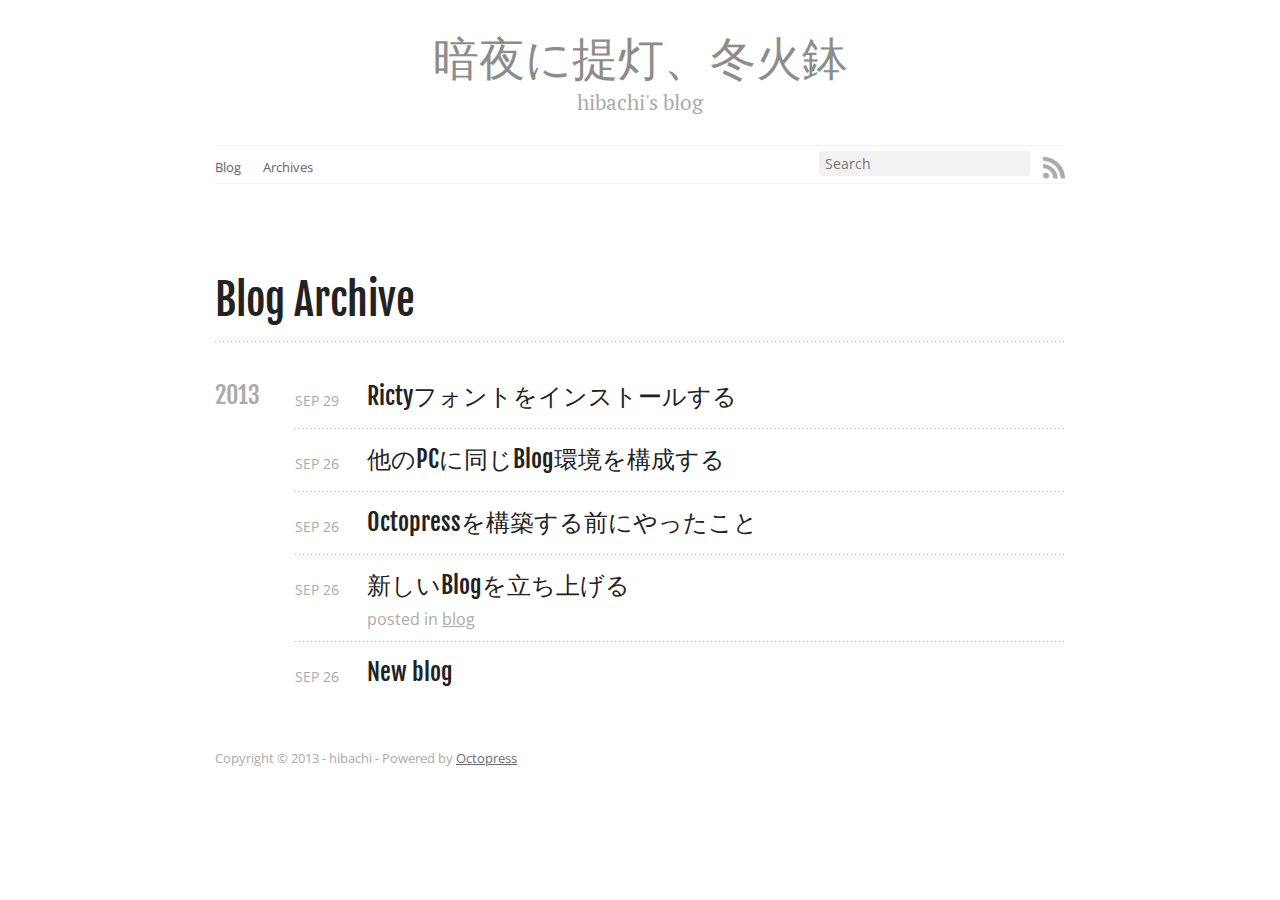
==== commit 7cdd203d: "Site updated at 2013-09-29 06:05:13 UTC" ====
--- a/blog/archives/index.html
+++ b/blog/archives/index.html
@@ -9,11 +9,11 @@
   <meta name="author" content="hibachi">
 
   
-  <meta name="description" content="Blog Archive 2013 他のPCに同じBlog環境を構成する
+  <meta name="description" content="Blog Archive 2013 Rictyフォントをインストールする
+Sep 29 2013 他のPCに同じBlog環境を構成する
 Sep 26 2013 Octopressを構築する前にやったこと
 Sep 26 2013 新しいBlogを立ち上げる
-Sep 26 2013 posted in blog New blog
-Sep 26 2013 &hellip;">
+Sep 26 2013 posted &hellip;">
   
 
   <!-- http://t.co/dKP3o1e -->
@@ -35,6 +35,18 @@
 <link href='http://fonts.googleapis.com/css?family=Open+Sans' rel='stylesheet' type='text/css'>
 <link href='http://fonts.googleapis.com/css?family=Fjalla+One' rel='stylesheet' type='text/css'>
   
+  <script type="text/javascript">
+    var _gaq = _gaq || [];
+    _gaq.push(['_setAccount', 'UA-11728874-2']);
+    _gaq.push(['_trackPageview']);
+
+    (function() {
+      var ga = document.createElement('script'); ga.type = 'text/javascript'; ga.async = true;
+      ga.src = ('https:' == document.location.protocol ? 'https://ssl' : 'http://www') + '.google-analytics.com/ga.js';
+      var s = document.getElementsByTagName('script')[0]; s.parentNode.insertBefore(ga, s);
+    })();
+  </script>
+
 
 </head>
 
@@ -84,8 +96,18 @@
 
 <article>
   
+<h1><a href="/blog/2013/09/29/ricty-font/">Rictyフォントをインストールする</a></h1>
+<time datetime="2013-09-29T15:04:00+09:00" pubdate><span class='month'>Sep</span> <span class='day'>29</span> <span class='year'>2013</span></time>
+
+
+</article>
+
+
+
+<article>
+  
 <h1><a href="/blog/2013/09/26/setup-blog-env-in-other-pc/">他のPCに同じBlog環境を構成する</a></h1>
-<time datetime="2013-09-26T18:19:00+09:00" pubdate><span class='month'>Sep</span> <span class='day'>26</span> <span class='year'>2013</span></time>
+<time datetime="2013-09-26T18:35:00+09:00" pubdate><span class='month'>Sep</span> <span class='day'>26</span> <span class='year'>2013</span></time>
 
 
 </article>
@@ -137,6 +159,10 @@
     <section>
   <h1>Recent Posts</h1>
   <ul id="recent_posts">
+    
+      <li class="post">
+        <a href="/blog/2013/09/29/ricty-font/">Rictyフォントをインストールする</a>
+      </li>
     
       <li class="post">
         <a href="/blog/2013/09/26/setup-blog-env-in-other-pc/">他のPCに同じBlog環境を構成する</a>
--- a/stylesheets/screen.css
+++ b/stylesheets/screen.css
@@ -1 +1 @@
-html,body,div,span,applet,object,iframe,h1,h2,h3,h4,h5,h6,p,blockquote,pre,a,abbr,acronym,address,big,cite,code,del,dfn,em,img,ins,kbd,q,s,samp,small,strike,strong,sub,sup,tt,var,b,u,i,center,dl,dt,dd,ol,ul,li,fieldset,form,label,legend,table,caption,tbody,tfoot,thead,tr,th,td,article,aside,canvas,details,embed,figure,figcaption,footer,header,hgroup,menu,nav,output,ruby,section,summary,time,mark,audio,video{margin:0;padding:0;border:0;font:inherit;font-size:100%;vertical-align:baseline}html{line-height:1}ol,ul{list-style:none}table{border-collapse:collapse;border-spacing:0}caption,th,td{text-align:left;font-weight:normal;vertical-align:middle}q,blockquote{quotes:none}q:before,q:after,blockquote:before,blockquote:after{content:"";content:none}a img{border:none}article,aside,details,figcaption,figure,footer,header,hgroup,menu,nav,section,summary{display:block}article,aside,details,figcaption,figure,footer,header,hgroup,menu,nav,section,summary{display:block}a{color:#1863a1}a:visited{color:#751590}a:focus{color:#0181eb}a:hover{color:#0181eb}a:active{color:#01579f}aside.sidebar a{color:#1863a1}aside.sidebar a:focus{color:#0181eb}aside.sidebar a:hover{color:#0181eb}aside.sidebar a:active{color:#01579f}a{-webkit-transition:color 0.3s;-moz-transition:color 0.3s;-o-transition:color 0.3s;transition:color 0.3s}html{background:#252525 url('/images/line-tile.png?1380185977') top left}body>div{background:#f2f2f2 url('/images/noise.png?1380185977') top left;border-bottom:1px solid #bfbfbf}body>div>div{background:#f8f8f8 url('/images/noise.png?1380185977') top left;border-right:1px solid #e0e0e0}.heading,body>header h1,h1,h2,h3,h4,h5,h6{font-family:"Fjalla One","Georgia","Helvetica Neue",Arial,sans-serif}.sans,body>header h2,article header p.meta,article>footer,#content .blog-index footer,html .gist .gist-file .gist-meta,#blog-archives a.category,#blog-archives time,aside.sidebar section,body>footer{font-family:"Open Sans","Helvetica Neue",Arial,sans-serif}.serif,body,#content .blog-index a[rel=full-article]{font-family:"PT Serif",Georgia,Times,"Times New Roman",serif}.mono,pre,code,tt,p code,li code{font-family:Menlo,Monaco,"Andale Mono","lucida console","Courier New",monospace}body>header h1{font-size:2.2em;font-family:"Fjalla One","Georgia","Helvetica Neue",Arial,sans-serif;font-weight:normal;line-height:1.2em;margin-bottom:0.6667em}body>header h2{font-family:"PT Serif",Georgia,Times,"Times New Roman",serif}body{line-height:1.5em;color:#222}h1{font-size:2.2em;line-height:1.2em}@media only screen and (min-width: 992px){body{font-size:1.15em}h1{font-size:2.6em;line-height:1.2em}}h1,h2,h3,h4,h5,h6{text-rendering:optimizelegibility;margin-bottom:1em;font-weight:bold}h2,section h1{font-size:1.5em}h3,section h2,section section h1{font-size:1.3em}h4,section h3,section section h2,section section section h1{font-size:1em}h5,section h4,section section h3{font-size:.9em}h6,section h5,section section h4,section section section h3{font-size:.8em}p,article blockquote,ul,ol{margin-bottom:1.5em}ul{list-style-type:disc}ul ul{list-style-type:circle;margin-bottom:0px}ul ul ul{list-style-type:square;margin-bottom:0px}ol{list-style-type:decimal}ol ol{list-style-type:lower-alpha;margin-bottom:0px}ol ol ol{list-style-type:lower-roman;margin-bottom:0px}ul,ul ul,ul ol,ol,ol ul,ol ol{margin-left:1.3em}ul ul,ul ol,ol ul,ol ol{margin-bottom:0em}strong{font-weight:bold}em{font-style:italic}sup,sub{font-size:0.8em;position:relative;display:inline-block}sup{top:-.5em}sub{bottom:-.5em}q{font-style:italic}q:before{content:"\201C"}q:after{content:"\201D"}em,dfn{font-style:italic}strong,dfn{font-weight:bold}del,s{text-decoration:line-through}abbr,acronym{border-bottom:1px dotted;cursor:help}sub,sup{line-height:0}hr{margin-bottom:0.2em}small{font-size:.8em}big{font-size:1.2em}article blockquote{font-style:italic;position:relative;font-size:1.2em;line-height:1.5em;padding-left:1em;border-left:4px solid rgba(170,170,170,0.5)}article blockquote cite{font-style:italic}article blockquote cite a{color:#aaa !important;word-wrap:break-word}article blockquote cite:before{content:'\2014';padding-right:.3em;padding-left:.3em;color:#aaa}@media only screen and (min-width: 992px){article blockquote{padding-left:1.5em;border-left-width:4px}}.pullquote-right:before,.pullquote-left:before{padding:0;border:none;content:attr(data-pullquote);float:right;width:45%;margin:.5em 0 1em 1.5em;position:relative;top:7px;font-size:1.4em;line-height:1.45em}.pullquote-left:before{float:left;margin:.5em 1.5em 1em 0}.force-wrap,article a,aside.sidebar a{white-space:-moz-pre-wrap;white-space:-pre-wrap;white-space:-o-pre-wrap;white-space:pre-wrap;word-wrap:break-word}.group,body>header,body>nav,body>footer,body #content>article,body #content>div>article,body #content>div>section,body div.pagination,aside.sidebar,#main,#content,.sidebar{*zoom:1}.group:after,body>header:after,body>nav:after,body>footer:after,body #content>article:after,body #content>div>section:after,body div.pagination:after,#main:after,#content:after,.sidebar:after{content:"";display:table;clear:both}body{-webkit-text-size-adjust:none;max-width:1200px;position:relative;margin:0 auto}body>header,body>nav,body>footer,body #content>article,body #content>div>article,body #content>div>section{padding-left:18px;padding-right:18px}@media only screen and (min-width: 480px){body>header,body>nav,body>footer,body #content>article,body #content>div>article,body #content>div>section{padding-left:25px;padding-right:25px}}@media only screen and (min-width: 768px){body>header,body>nav,body>footer,body #content>article,body #content>div>article,body #content>div>section{padding-left:35px;padding-right:35px}}@media only screen and (min-width: 992px){body>header,body>nav,body>footer,body #content>article,body #content>div>article,body #content>div>section{padding-left:55px;padding-right:55px}}body div.pagination{margin-left:18px;margin-right:18px}@media only screen and (min-width: 480px){body div.pagination{margin-left:25px;margin-right:25px}}@media only screen and (min-width: 768px){body div.pagination{margin-left:35px;margin-right:35px}}@media only screen and (min-width: 992px){body div.pagination{margin-left:55px;margin-right:55px}}body>header{font-size:1em;padding-top:1.5em;padding-bottom:1.5em}#content{overflow:hidden}#content>div,#content>article{width:100%}aside.sidebar{float:none;padding:0 18px 1px;background-color:#f7f7f7;border-top:1px solid #e0e0e0}.flex-content,article img,article video,article .flash-video,aside.sidebar img{max-width:100%;height:auto}.basic-alignment.left,article img.left,article video.left,article .left.flash-video,aside.sidebar img.left{float:left;margin-right:1.5em}.basic-alignment.right,article img.right,article video.right,article .right.flash-video,aside.sidebar img.right{float:right;margin-left:1.5em}.basic-alignment.center,article img.center,article video.center,article .center.flash-video,aside.sidebar img.center{display:block;margin:0 auto 1.5em}.basic-alignment.left,article img.left,article video.left,article .left.flash-video,aside.sidebar img.left,.basic-alignment.right,article img.right,article video.right,article .right.flash-video,aside.sidebar img.right{margin-bottom:.8em}.toggle-sidebar,.no-sidebar .toggle-sidebar{display:none}@media only screen and (min-width: 750px){body.sidebar-footer aside.sidebar{float:none;width:auto;clear:left;margin:0;padding:0 35px 1px;background-color:#f7f7f7;border-top:1px solid #eaeaea}body.sidebar-footer aside.sidebar section.odd,body.sidebar-footer aside.sidebar section.even{float:left;width:48%}body.sidebar-footer aside.sidebar section.odd{margin-left:0}body.sidebar-footer aside.sidebar section.even{margin-left:4%}body.sidebar-footer aside.sidebar.thirds section{width:30%;margin-left:5%}body.sidebar-footer aside.sidebar.thirds section.first{margin-left:0;clear:both}}body.sidebar-footer #content{margin-right:0px}body.sidebar-footer .toggle-sidebar{display:none}@media only screen and (min-width: 550px){body>header{font-size:1em}}@media only screen and (min-width: 750px){aside.sidebar{float:none;width:auto;clear:left;margin:0;padding:0 35px 1px;background-color:#f7f7f7;border-top:1px solid #eaeaea}aside.sidebar section.odd,aside.sidebar section.even{float:left;width:48%}aside.sidebar section.odd{margin-left:0}aside.sidebar section.even{margin-left:4%}aside.sidebar.thirds section{width:30%;margin-left:5%}aside.sidebar.thirds section.first{margin-left:0;clear:both}}@media only screen and (min-width: 768px){body{-webkit-text-size-adjust:auto}body>header{font-size:1.2em}#main{padding:0;margin:0 auto}#content{overflow:visible;margin-right:240px;position:relative}.no-sidebar #content{margin-right:0;border-right:0}.collapse-sidebar #content{margin-right:20px}#content>div,#content>article{padding-top:17.5px;padding-bottom:17.5px;float:left}aside.sidebar{width:210px;padding:0 15px 15px;background:none;clear:none;float:left;margin:0 -100% 0 0}aside.sidebar section{width:auto;margin-left:0}aside.sidebar section.odd,aside.sidebar section.even{float:none;width:auto;margin-left:0}.collapse-sidebar aside.sidebar{float:none;width:auto;clear:left;margin:0;padding:0 35px 1px;background-color:#f7f7f7;border-top:1px solid #eaeaea}.collapse-sidebar aside.sidebar section.odd,.collapse-sidebar aside.sidebar section.even{float:left;width:48%}.collapse-sidebar aside.sidebar section.odd{margin-left:0}.collapse-sidebar aside.sidebar section.even{margin-left:4%}.collapse-sidebar aside.sidebar.thirds section{width:30%;margin-left:5%}.collapse-sidebar aside.sidebar.thirds section.first{margin-left:0;clear:both}}@media only screen and (min-width: 992px){body>header{font-size:1.3em}#content{margin-right:300px}#content>div,#content>article{padding-top:27.5px;padding-bottom:27.5px}aside.sidebar{width:260px;padding:1.2em 20px 20px}.collapse-sidebar aside.sidebar{padding-left:55px;padding-right:55px}}@media only screen and (min-width: 768px){ul,ol{margin-left:0}}body>header{background:#333}body>header h1{display:inline-block;margin:0}body>header h1 a,body>header h1 a:visited,body>header h1 a:hover{color:#f2f2f2;text-decoration:none}body>header h2{margin:.2em 0 0;font-size:1em;color:#aaa;font-weight:normal}body>nav{position:relative;background-color:#ccc;background:url('/images/noise.png?1380185977'),-webkit-gradient(linear, 50% 0%, 50% 100%, color-stop(0%, #e0e0e0), color-stop(50%, #cccccc), color-stop(100%, #b0b0b0));background:url('/images/noise.png?1380185977'),-webkit-linear-gradient(#e0e0e0,#cccccc,#b0b0b0);background:url('/images/noise.png?1380185977'),-moz-linear-gradient(#e0e0e0,#cccccc,#b0b0b0);background:url('/images/noise.png?1380185977'),-o-linear-gradient(#e0e0e0,#cccccc,#b0b0b0);background:url('/images/noise.png?1380185977'),linear-gradient(#e0e0e0,#cccccc,#b0b0b0);border-top:1px solid #f2f2f2;border-bottom:1px solid #8c8c8c;padding-top:.35em;padding-bottom:.35em}body>nav form{-webkit-background-clip:padding;-moz-background-clip:padding;background-clip:padding-box;margin:0;padding:0}body>nav form .search{padding:.3em .5em 0;font-size:.85em;font-family:"Open Sans","Helvetica Neue",Arial,sans-serif;line-height:1.1em;width:95%;-webkit-border-radius:0.5em;-moz-border-radius:0.5em;-ms-border-radius:0.5em;-o-border-radius:0.5em;border-radius:0.5em;-webkit-background-clip:padding;-moz-background-clip:padding;background-clip:padding-box;-webkit-box-shadow:#d1d1d1 0 1px;-moz-box-shadow:#d1d1d1 0 1px;box-shadow:#d1d1d1 0 1px;background-color:#f2f2f2;border:1px solid #b3b3b3;color:#888}body>nav form .search:focus{color:#444;border-color:#80b1df;-webkit-box-shadow:#80b1df 0 0 4px,#80b1df 0 0 3px inset;-moz-box-shadow:#80b1df 0 0 4px,#80b1df 0 0 3px inset;box-shadow:#80b1df 0 0 4px,#80b1df 0 0 3px inset;background-color:#fff;outline:none}body>nav fieldset[role=search]{float:right;width:48%}body>nav fieldset.mobile-nav{float:left;width:48%}body>nav fieldset.mobile-nav select{width:100%;font-size:.8em;border:1px solid #888}body>nav ul{display:none}@media only screen and (min-width: 550px){body>nav{font-size:.9em}body>nav ul{margin:0;padding:0;border:0;overflow:hidden;*zoom:1;float:left;display:block;padding-top:.15em}body>nav ul li{list-style-image:none;list-style-type:none;margin-left:0;white-space:nowrap;display:inline;float:left;padding-left:0;padding-right:0}body>nav ul li:first-child,body>nav ul li.first{padding-left:0}body>nav ul li:last-child{padding-right:0}body>nav ul li.last{padding-right:0}body>nav ul.subscription{margin-left:.8em;float:right}body>nav ul.subscription li:last-child a{padding-right:0}body>nav ul li{margin:0}body>nav a{color:#6b6b6b;font-family:"Open Sans","Helvetica Neue",Arial,sans-serif;text-shadow:#ebebeb 0 1px;float:left;text-decoration:none;font-size:1.1em;padding:.1em 0;line-height:1.5em}body>nav a:visited{color:#6b6b6b}body>nav a:hover{color:#2b2b2b}body>nav li+li{border-left:1px solid #b0b0b0;margin-left:.8em}body>nav li+li a{padding-left:.8em;border-left:1px solid #dedede}body>nav form{float:right;text-align:left;padding-left:.8em;width:175px}body>nav form .search{width:93%;font-size:.95em;line-height:1.2em}body>nav ul[data-subscription$=email]+form{width:97px}body>nav ul[data-subscription$=email]+form .search{width:91%}body>nav fieldset.mobile-nav{display:none}body>nav fieldset[role=search]{width:99%}}@media only screen and (min-width: 992px){body>nav form{width:215px}body>nav ul[data-subscription$=email]+form{width:147px}}.no-placeholder body>nav .search{background:#f2f2f2 url('/images/search.png?1380185977') 0.3em 0.25em no-repeat;text-indent:1.3em}@media only screen and (min-width: 550px){.maskImage body>nav ul[data-subscription$=email]+form{width:123px}}@media only screen and (min-width: 992px){.maskImage body>nav ul[data-subscription$=email]+form{width:173px}}.maskImage ul.subscription{position:relative;top:.2em}.maskImage ul.subscription li,.maskImage ul.subscription a{border:0;padding:0}.maskImage a[rel=subscribe-rss]{position:relative;top:0px;text-indent:-999999em;background-color:#dedede;border:0;padding:0}.maskImage a[rel=subscribe-rss],.maskImage a[rel=subscribe-rss]:after{-webkit-mask-image:url('/images/rss.png?1380185977');-moz-mask-image:url('/images/rss.png?1380185977');-ms-mask-image:url('/images/rss.png?1380185977');-o-mask-image:url('/images/rss.png?1380185977');mask-image:url('/images/rss.png?1380185977');-webkit-mask-repeat:no-repeat;-moz-mask-repeat:no-repeat;-ms-mask-repeat:no-repeat;-o-mask-repeat:no-repeat;mask-repeat:no-repeat;width:22px;height:22px}.maskImage a[rel=subscribe-rss]:after{content:"";position:absolute;top:-1px;left:0;background-color:#ababab}.maskImage a[rel=subscribe-rss]:hover:after{background-color:#9e9e9e}.maskImage a[rel=subscribe-email]{position:relative;top:0px;text-indent:-999999em;background-color:#dedede;border:0;padding:0}.maskImage a[rel=subscribe-email],.maskImage a[rel=subscribe-email]:after{-webkit-mask-image:url('/images/email.png?1380185977');-moz-mask-image:url('/images/email.png?1380185977');-ms-mask-image:url('/images/email.png?1380185977');-o-mask-image:url('/images/email.png?1380185977');mask-image:url('/images/email.png?1380185977');-webkit-mask-repeat:no-repeat;-moz-mask-repeat:no-repeat;-ms-mask-repeat:no-repeat;-o-mask-repeat:no-repeat;mask-repeat:no-repeat;width:28px;height:22px}.maskImage a[rel=subscribe-email]:after{content:"";position:absolute;top:-1px;left:0;background-color:#ababab}.maskImage a[rel=subscribe-email]:hover:after{background-color:#9e9e9e}article{padding-top:1em}article header{position:relative;padding-top:2em;padding-bottom:1em;margin-bottom:1em;background:url('[data-uri]') bottom left repeat-x}article header h1{margin:0}article header h1 a{text-decoration:none}article header h1 a:hover{text-decoration:underline}article header p{font-size:.9em;color:#aaa;margin:0}article header p.meta{text-transform:uppercase;position:absolute;top:0}@media only screen and (min-width: 768px){article header{margin-bottom:1.5em;padding-bottom:1em;background:url('[data-uri]') bottom left repeat-x}}article h2{padding-top:0.8em;background:url('[data-uri]') top left repeat-x}.entry-content article h2:first-child,article header+h2{padding-top:0}article h2:first-child,article header+h2{background:none}article .feature{padding-top:.5em;margin-bottom:1em;padding-bottom:1em;background:url('[data-uri]') bottom left repeat-x;font-size:2.0em;font-style:italic;line-height:1.3em}article img,article video,article .flash-video{-webkit-border-radius:0.3em;-moz-border-radius:0.3em;-ms-border-radius:0.3em;-o-border-radius:0.3em;border-radius:0.3em;-webkit-box-shadow:rgba(0,0,0,0.15) 0 1px 4px;-moz-box-shadow:rgba(0,0,0,0.15) 0 1px 4px;box-shadow:rgba(0,0,0,0.15) 0 1px 4px;-webkit-box-sizing:border-box;-moz-box-sizing:border-box;box-sizing:border-box;border:#fff 0.5em solid}article video,article .flash-video{margin:0 auto 1.5em}article video{display:block;width:100%}article .flash-video>div{position:relative;display:block;padding-bottom:56.25%;padding-top:1px;height:0;overflow:hidden}article .flash-video>div iframe,article .flash-video>div object,article .flash-video>div embed{position:absolute;top:0;left:0;width:100%;height:100%}article>footer{padding-bottom:2.5em;margin-top:2em}article>footer p.meta{margin-bottom:.8em;font-size:.85em;clear:both;overflow:hidden}.blog-index article+article{background:url('[data-uri]') top left repeat-x}#content .blog-index{padding-top:0;padding-bottom:0}#content .blog-index article{padding-top:2em}#content .blog-index article header{background:none;padding-bottom:0}#content .blog-index article h1{font-size:2.2em}#content .blog-index article h1 a{color:inherit}#content .blog-index article h1 a:hover{color:#0181eb}#content .blog-index a[rel=full-article]{background:#ebebeb;display:inline-block;padding:.4em .8em;margin-right:.5em;text-decoration:none;color:#666;-webkit-transition:background-color 0.5s;-moz-transition:background-color 0.5s;-o-transition:background-color 0.5s;transition:background-color 0.5s}#content .blog-index a[rel=full-article]:hover{background:#0181eb;text-shadow:none;color:#f8f8f8}#content .blog-index footer{margin-top:1em}.separator,article>footer .byline+time:before,article>footer time+time:before,article>footer .comments:before,article>footer .byline ~ .categories:before{content:"\2022 ";padding:0 .4em 0 .2em;display:inline-block}#content div.pagination{text-align:center;font-size:.95em;position:relative;background:url('[data-uri]') top left repeat-x;padding-top:1.5em;padding-bottom:1.5em}#content div.pagination a{text-decoration:none;color:#aaa}#content div.pagination a.prev{position:absolute;left:0}#content div.pagination a.next{position:absolute;right:0}#content div.pagination a:hover{color:#0181eb}#content div.pagination a[href*=archive]:before,#content div.pagination a[href*=archive]:after{content:'\2014';padding:0 .3em}p.meta+.sharing{padding-top:1em;padding-left:0;background:url('[data-uri]') top left repeat-x}#fb-root{display:none}.highlight,html .gist .gist-file .gist-syntax .gist-highlight{border:1px solid #05232b !important}.highlight table td.code,html .gist .gist-file .gist-syntax .gist-highlight table td.code{width:100%}.highlight .line-numbers,html .gist .gist-file .gist-syntax .highlight .line_numbers{text-align:right;font-size:13px;line-height:1.45em;background:#073642 url('/images/noise.png?1380185977') top left !important;border-right:1px solid #00232c !important;-webkit-box-shadow:#083e4b -1px 0 inset;-moz-box-shadow:#083e4b -1px 0 inset;box-shadow:#083e4b -1px 0 inset;text-shadow:#021014 0 -1px;padding:.8em !important;-webkit-border-radius:0;-moz-border-radius:0;-ms-border-radius:0;-o-border-radius:0;border-radius:0}.highlight .line-numbers span,html .gist .gist-file .gist-syntax .highlight .line_numbers span{color:#586e75 !important}figure.code,.gist-file,pre{-webkit-box-shadow:rgba(0,0,0,0.06) 0 0 10px;-moz-box-shadow:rgba(0,0,0,0.06) 0 0 10px;box-shadow:rgba(0,0,0,0.06) 0 0 10px}figure.code .highlight pre,.gist-file .highlight pre,pre .highlight pre{-webkit-box-shadow:none;-moz-box-shadow:none;box-shadow:none}.gist .highlight *::-moz-selection,figure.code .highlight *::-moz-selection{background:#386774;color:inherit;text-shadow:#002b36 0 1px}.gist .highlight *::-webkit-selection,figure.code .highlight *::-webkit-selection{background:#386774;color:inherit;text-shadow:#002b36 0 1px}.gist .highlight *::selection,figure.code .highlight *::selection{background:#386774;color:inherit;text-shadow:#002b36 0 1px}html .gist .gist-file{margin-bottom:1.8em;position:relative;border:none;padding-top:26px !important}html .gist .gist-file .highlight{margin-bottom:0}html .gist .gist-file .gist-syntax{border-bottom:0 !important;background:none !important}html .gist .gist-file .gist-syntax .gist-highlight{background:#002b36 !important}html .gist .gist-file .gist-syntax .highlight pre{padding:0}html .gist .gist-file .gist-meta{padding:.6em 0.8em;border:1px solid #083e4b !important;color:#586e75;font-size:.7em !important;background:#073642 url('/images/noise.png?1380185977') top left;line-height:1.5em}html .gist .gist-file .gist-meta a{color:#75878b !important;text-decoration:none}html .gist .gist-file .gist-meta a:hover{text-decoration:underline}html .gist .gist-file .gist-meta a:hover{color:#93a1a1 !important}html .gist .gist-file .gist-meta a[href*='#file']{position:absolute;top:0;left:0;right:-10px;color:#474747 !important}html .gist .gist-file .gist-meta a[href*='#file']:hover{color:#1863a1 !important}html .gist .gist-file .gist-meta a[href*=raw]{top:.4em}pre{background:#002b36 url('/images/noise.png?1380185977') top left;-webkit-border-radius:0.4em;-moz-border-radius:0.4em;-ms-border-radius:0.4em;-o-border-radius:0.4em;border-radius:0.4em;border:1px solid #05232b;line-height:1.45em;font-size:13px;margin-bottom:2.1em;padding:.8em 1em;color:#93a1a1;overflow:auto}h3.filename+pre{-moz-border-radius-topleft:0px;-webkit-border-top-left-radius:0px;border-top-left-radius:0px;-moz-border-radius-topright:0px;-webkit-border-top-right-radius:0px;border-top-right-radius:0px}p code,li code{display:inline-block;white-space:no-wrap;background:#fff;font-size:.8em;line-height:1.5em;color:#555;border:1px solid #ddd;-webkit-border-radius:0.4em;-moz-border-radius:0.4em;-ms-border-radius:0.4em;-o-border-radius:0.4em;border-radius:0.4em;padding:0 .3em;margin:-1px 0}p pre code,li pre code{font-size:1em !important;background:none;border:none}.pre-code,html .gist .gist-file .gist-syntax .highlight pre,.highlight code{font-family:Menlo,Monaco,"Andale Mono","lucida console","Courier New",monospace !important;overflow:scroll;overflow-y:hidden;display:block;padding:.8em;overflow-x:auto;line-height:1.45em;background:#002b36 url('/images/noise.png?1380185977') top left !important;color:#93a1a1 !important}.pre-code span,html .gist .gist-file .gist-syntax .highlight pre span,.highlight code span{color:#93a1a1 !important}.pre-code span,html .gist .gist-file .gist-syntax .highlight pre span,.highlight code span{font-style:normal !important;font-weight:normal !important}.pre-code .c,html .gist .gist-file .gist-syntax .highlight pre .c,.highlight code .c{color:#586e75 !important;font-style:italic !important}.pre-code .cm,html .gist .gist-file .gist-syntax .highlight pre .cm,.highlight code .cm{color:#586e75 !important;font-style:italic !important}.pre-code .cp,html .gist .gist-file .gist-syntax .highlight pre .cp,.highlight code .cp{color:#586e75 !important;font-style:italic !important}.pre-code .c1,html .gist .gist-file .gist-syntax .highlight pre .c1,.highlight code .c1{color:#586e75 !important;font-style:italic !important}.pre-code .cs,html .gist .gist-file .gist-syntax .highlight pre .cs,.highlight code .cs{color:#586e75 !important;font-weight:bold !important;font-style:italic !important}.pre-code .err,html .gist .gist-file .gist-syntax .highlight pre .err,.highlight code .err{color:#dc322f !important;background:none !important}.pre-code .k,html .gist .gist-file .gist-syntax .highlight pre .k,.highlight code .k{color:#cb4b16 !important}.pre-code .o,html .gist .gist-file .gist-syntax .highlight pre .o,.highlight code .o{color:#93a1a1 !important;font-weight:bold !important}.pre-code .p,html .gist .gist-file .gist-syntax .highlight pre .p,.highlight code .p{color:#93a1a1 !important}.pre-code .ow,html .gist .gist-file .gist-syntax .highlight pre .ow,.highlight code .ow{color:#2aa198 !important;font-weight:bold !important}.pre-code .gd,html .gist .gist-file .gist-syntax .highlight pre .gd,.highlight code .gd{color:#93a1a1 !important;background-color:#372c34 !important;display:inline-block}.pre-code .gd .x,html .gist .gist-file .gist-syntax .highlight pre .gd .x,.highlight code .gd .x{color:#93a1a1 !important;background-color:#4d2d33 !important;display:inline-block}.pre-code .ge,html .gist .gist-file .gist-syntax .highlight pre .ge,.highlight code .ge{color:#93a1a1 !important;font-style:italic !important}.pre-code .gh,html .gist .gist-file .gist-syntax .highlight pre .gh,.highlight code .gh{color:#586e75 !important}.pre-code .gi,html .gist .gist-file .gist-syntax .highlight pre .gi,.highlight code .gi{color:#93a1a1 !important;background-color:#1a412b !important;display:inline-block}.pre-code .gi .x,html .gist .gist-file .gist-syntax .highlight pre .gi .x,.highlight code .gi .x{color:#93a1a1 !important;background-color:#355720 !important;display:inline-block}.pre-code .gs,html .gist .gist-file .gist-syntax .highlight pre .gs,.highlight code .gs{color:#93a1a1 !important;font-weight:bold !important}.pre-code .gu,html .gist .gist-file .gist-syntax .highlight pre .gu,.highlight code .gu{color:#6c71c4 !important}.pre-code .kc,html .gist .gist-file .gist-syntax .highlight pre .kc,.highlight code .kc{color:#859900 !important;font-weight:bold !important}.pre-code .kd,html .gist .gist-file .gist-syntax .highlight pre .kd,.highlight code .kd{color:#268bd2 !important}.pre-code .kp,html .gist .gist-file .gist-syntax .highlight pre .kp,.highlight code .kp{color:#cb4b16 !important;font-weight:bold !important}.pre-code .kr,html .gist .gist-file .gist-syntax .highlight pre .kr,.highlight code .kr{color:#d33682 !important;font-weight:bold !important}.pre-code .kt,html .gist .gist-file .gist-syntax .highlight pre .kt,.highlight code .kt{color:#2aa198 !important}.pre-code .n,html .gist .gist-file .gist-syntax .highlight pre .n,.highlight code .n{color:#268bd2 !important}.pre-code .na,html .gist .gist-file .gist-syntax .highlight pre .na,.highlight code .na{color:#268bd2 !important}.pre-code .nb,html .gist .gist-file .gist-syntax .highlight pre .nb,.highlight code .nb{color:#859900 !important}.pre-code .nc,html .gist .gist-file .gist-syntax .highlight pre .nc,.highlight code .nc{color:#d33682 !important}.pre-code .no,html .gist .gist-file .gist-syntax .highlight pre .no,.highlight code .no{color:#b58900 !important}.pre-code .nl,html .gist .gist-file .gist-syntax .highlight pre .nl,.highlight code .nl{color:#859900 !important}.pre-code .ne,html .gist .gist-file .gist-syntax .highlight pre .ne,.highlight code .ne{color:#268bd2 !important;font-weight:bold !important}.pre-code .nf,html .gist .gist-file .gist-syntax .highlight pre .nf,.highlight code .nf{color:#268bd2 !important;font-weight:bold !important}.pre-code .nn,html .gist .gist-file .gist-syntax .highlight pre .nn,.highlight code .nn{color:#b58900 !important}.pre-code .nt,html .gist .gist-file .gist-syntax .highlight pre .nt,.highlight code .nt{color:#268bd2 !important;font-weight:bold !important}.pre-code .nx,html .gist .gist-file .gist-syntax .highlight pre .nx,.highlight code .nx{color:#b58900 !important}.pre-code .vg,html .gist .gist-file .gist-syntax .highlight pre .vg,.highlight code .vg{color:#268bd2 !important}.pre-code .vi,html .gist .gist-file .gist-syntax .highlight pre .vi,.highlight code .vi{color:#268bd2 !important}.pre-code .nv,html .gist .gist-file .gist-syntax .highlight pre .nv,.highlight code .nv{color:#268bd2 !important}.pre-code .mf,html .gist .gist-file .gist-syntax .highlight pre .mf,.highlight code .mf{color:#2aa198 !important}.pre-code .m,html .gist .gist-file .gist-syntax .highlight pre .m,.highlight code .m{color:#2aa198 !important}.pre-code .mh,html .gist .gist-file .gist-syntax .highlight pre .mh,.highlight code .mh{color:#2aa198 !important}.pre-code .mi,html .gist .gist-file .gist-syntax .highlight pre .mi,.highlight code .mi{color:#2aa198 !important}.pre-code .s,html .gist .gist-file .gist-syntax .highlight pre .s,.highlight code .s{color:#2aa198 !important}.pre-code .sd,html .gist .gist-file .gist-syntax .highlight pre .sd,.highlight code .sd{color:#2aa198 !important}.pre-code .s2,html .gist .gist-file .gist-syntax .highlight pre .s2,.highlight code .s2{color:#2aa198 !important}.pre-code .se,html .gist .gist-file .gist-syntax .highlight pre .se,.highlight code .se{color:#dc322f !important}.pre-code .si,html .gist .gist-file .gist-syntax .highlight pre .si,.highlight code .si{color:#268bd2 !important}.pre-code .sr,html .gist .gist-file .gist-syntax .highlight pre .sr,.highlight code .sr{color:#2aa198 !important}.pre-code .s1,html .gist .gist-file .gist-syntax .highlight pre .s1,.highlight code .s1{color:#2aa198 !important}.pre-code div .gd,html .gist .gist-file .gist-syntax .highlight pre div .gd,.highlight code div .gd,.pre-code div .gd .x,html .gist .gist-file .gist-syntax .highlight pre div .gd .x,.highlight code div .gd .x,.pre-code div .gi,html .gist .gist-file .gist-syntax .highlight pre div .gi,.highlight code div .gi,.pre-code div .gi .x,html .gist .gist-file .gist-syntax .highlight pre div .gi .x,.highlight code div .gi .x{display:inline-block;width:100%}.highlight,.gist-highlight{margin-bottom:1.8em;background:#002b36;overflow-y:hidden;overflow-x:auto}.highlight pre,.gist-highlight pre{background:none;-webkit-border-radius:0px;-moz-border-radius:0px;-ms-border-radius:0px;-o-border-radius:0px;border-radius:0px;border:none;padding:0;margin-bottom:0}pre::-webkit-scrollbar,.highlight::-webkit-scrollbar,.gist-highlight::-webkit-scrollbar{height:.5em;background:rgba(255,255,255,0.15)}pre::-webkit-scrollbar-thumb:horizontal,.highlight::-webkit-scrollbar-thumb:horizontal,.gist-highlight::-webkit-scrollbar-thumb:horizontal{background:rgba(255,255,255,0.2);-webkit-border-radius:4px;border-radius:4px}.highlight code{background:#000}figure.code{background:none;padding:0;border:0;margin-bottom:1.5em}figure.code pre{margin-bottom:0}figure.code figcaption{position:relative}figure.code .highlight{margin-bottom:0}.code-title,html .gist .gist-file .gist-meta a[href*='#file'],h3.filename,figure.code figcaption{text-align:center;font-size:13px;line-height:2em;text-shadow:#cbcccc 0 1px 0;color:#474747;font-weight:normal;margin-bottom:0;-moz-border-radius-topleft:5px;-webkit-border-top-left-radius:5px;border-top-left-radius:5px;-moz-border-radius-topright:5px;-webkit-border-top-right-radius:5px;border-top-right-radius:5px;font-family:"Open Sans","Helvetica Neue",Arial,sans-serif;background:#aaa url('/images/code_bg.png?1380185977') top repeat-x;border:1px solid #565656;border-top-color:#cbcbcb;border-left-color:#a5a5a5;border-right-color:#a5a5a5;border-bottom:0}.download-source,html .gist .gist-file .gist-meta a[href*=raw],figure.code figcaption a{position:absolute;right:.8em;text-decoration:none;color:#666 !important;z-index:1;font-size:13px;text-shadow:#cbcccc 0 1px 0;padding-left:3em}.download-source:hover,html .gist .gist-file .gist-meta a[href*=raw]:hover,figure.code figcaption a:hover{text-decoration:underline}#archive #content>div,#archive #content>div>article{padding-top:0}#blog-archives{color:#aaa}#blog-archives article{padding:1em 0 1em;position:relative;background:url('[data-uri]') bottom left repeat-x}#blog-archives article:last-child{background:none}#blog-archives article footer{padding:0;margin:0}#blog-archives h1{color:#222;margin-bottom:.3em}#blog-archives h2{display:none}#blog-archives h1{font-size:1.5em}#blog-archives h1 a{text-decoration:none;color:inherit;font-weight:normal;display:inline-block}#blog-archives h1 a:hover{text-decoration:underline}#blog-archives h1 a:hover{color:#0181eb}#blog-archives a.category,#blog-archives time{color:#aaa}#blog-archives .entry-content{display:none}#blog-archives time{font-size:.9em;line-height:1.2em}#blog-archives time .month,#blog-archives time .day{display:inline-block}#blog-archives time .month{text-transform:uppercase}#blog-archives p{margin-bottom:1em}#blog-archives a,#blog-archives .entry-content a{color:inherit}#blog-archives a:hover,#blog-archives .entry-content a:hover{color:#0181eb}#blog-archives a:hover{color:#0181eb}@media only screen and (min-width: 550px){#blog-archives article{margin-left:5em}#blog-archives h2{margin-bottom:.3em;font-weight:normal;display:inline-block;position:relative;top:-1px;float:left}#blog-archives h2:first-child{padding-top:.75em}#blog-archives time{position:absolute;text-align:right;left:0em;top:1.8em}#blog-archives .year{display:none}#blog-archives article{padding-left:4.5em;padding-bottom:.7em}#blog-archives a.category{line-height:1.1em}}#content>.category article{margin-left:0;padding-left:6.8em}#content>.category .year{display:inline}.side-shadow-border,aside.sidebar section h1,aside.sidebar li{-webkit-box-shadow:#fff 0 1px;-moz-box-shadow:#fff 0 1px;box-shadow:#fff 0 1px}aside.sidebar{overflow:hidden;color:#4b4b4b;text-shadow:#fff 0 1px}aside.sidebar section{font-size:.8em;line-height:1.4em;margin-bottom:1.5em}aside.sidebar section h1{margin:1.5em 0 0;padding-bottom:.2em;border-bottom:1px solid #e0e0e0}aside.sidebar section h1+p{padding-top:.4em}aside.sidebar img{-webkit-border-radius:0.3em;-moz-border-radius:0.3em;-ms-border-radius:0.3em;-o-border-radius:0.3em;border-radius:0.3em;-webkit-box-shadow:rgba(0,0,0,0.15) 0 1px 4px;-moz-box-shadow:rgba(0,0,0,0.15) 0 1px 4px;box-shadow:rgba(0,0,0,0.15) 0 1px 4px;-webkit-box-sizing:border-box;-moz-box-sizing:border-box;box-sizing:border-box;border:#fff 0.3em solid}aside.sidebar ul{margin-bottom:0.5em;margin-left:0}aside.sidebar li{list-style:none;padding:.5em 0;margin:0;border-bottom:1px solid #e0e0e0}aside.sidebar li p:last-child{margin-bottom:0}aside.sidebar a{color:inherit;-webkit-transition:color 0.5s;-moz-transition:color 0.5s;-o-transition:color 0.5s;transition:color 0.5s}aside.sidebar:hover a{color:#1863a1}aside.sidebar:hover a:hover{color:#0181eb}.aside-alt-link,#pinboard_linkroll .pin-tag{color:#7e7e7e}.aside-alt-link:hover,#pinboard_linkroll .pin-tag:hover{color:#0181eb}@media only screen and (min-width: 768px){.toggle-sidebar{outline:none;position:absolute;right:-10px;top:0;bottom:0;display:inline-block;text-decoration:none;color:#cecece;width:9px;cursor:pointer}.toggle-sidebar:hover{background:#e9e9e9;background:-webkit-gradient(linear, 0% 50%, 100% 50%, color-stop(0%, rgba(224,224,224,0.5)), color-stop(100%, rgba(224,224,224,0)));background:-webkit-linear-gradient(left, rgba(224,224,224,0.5),rgba(224,224,224,0));background:-moz-linear-gradient(left, rgba(224,224,224,0.5),rgba(224,224,224,0));background:-o-linear-gradient(left, rgba(224,224,224,0.5),rgba(224,224,224,0));background:linear-gradient(left, rgba(224,224,224,0.5),rgba(224,224,224,0))}.toggle-sidebar:after{position:absolute;right:-11px;top:0;width:20px;font-size:1.2em;line-height:1.1em;padding-bottom:.15em;-moz-border-radius-bottomright:0.3em;-webkit-border-bottom-right-radius:0.3em;border-bottom-right-radius:0.3em;text-align:center;background:#f8f8f8 url('/images/noise.png?1380185977') top left;border-bottom:1px solid #e0e0e0;border-right:1px solid #e0e0e0;content:"\00BB";text-indent:-1px}.collapse-sidebar .toggle-sidebar{text-indent:0px;right:-20px;width:19px}.collapse-sidebar .toggle-sidebar:hover{background:#e9e9e9}.collapse-sidebar .toggle-sidebar:after{border-left:1px solid #e0e0e0;text-shadow:#fff 0 1px;content:"\00AB";left:0px;right:0;text-align:center;text-indent:0;border:0;border-right-width:0;background:none}}.googleplus h1{-moz-box-shadow:none !important;-webkit-box-shadow:none !important;-o-box-shadow:none !important;box-shadow:none !important;border-bottom:0px none !important}.googleplus a{text-decoration:none;white-space:normal !important;line-height:32px}.googleplus a img{float:left;margin-right:0.5em;border:0 none}.googleplus-hidden{position:absolute;top:-1000em;left:-1000em}#pinboard_linkroll .pin-title,#pinboard_linkroll .pin-description{display:block;margin-bottom:.5em}#pinboard_linkroll .pin-tag{text-decoration:none}#pinboard_linkroll .pin-tag:hover{text-decoration:underline}#pinboard_linkroll .pin-tag:after{content:','}#pinboard_linkroll .pin-tag:last-child:after{content:''}.delicious-posts a.delicious-link{margin-bottom:.5em;display:block}.delicious-posts p{font-size:1em}body>footer{font-size:.8em;color:#888;text-shadow:#d9d9d9 0 1px;background-color:#ccc;background:url('/images/noise.png?1380185977'),-webkit-gradient(linear, 50% 0%, 50% 100%, color-stop(0%, #e0e0e0), color-stop(50%, #cccccc), color-stop(100%, #b0b0b0));background:url('/images/noise.png?1380185977'),-webkit-linear-gradient(#e0e0e0,#cccccc,#b0b0b0);background:url('/images/noise.png?1380185977'),-moz-linear-gradient(#e0e0e0,#cccccc,#b0b0b0);background:url('/images/noise.png?1380185977'),-o-linear-gradient(#e0e0e0,#cccccc,#b0b0b0);background:url('/images/noise.png?1380185977'),linear-gradient(#e0e0e0,#cccccc,#b0b0b0);border-top:1px solid #f2f2f2;position:relative;padding-top:1em;padding-bottom:1em;margin-bottom:3em;-moz-border-radius-bottomleft:0.4em;-webkit-border-bottom-left-radius:0.4em;border-bottom-left-radius:0.4em;-moz-border-radius-bottomright:0.4em;-webkit-border-bottom-right-radius:0.4em;border-bottom-right-radius:0.4em;z-index:1}body>footer a{color:#6b6b6b}body>footer a:visited{color:#6b6b6b}body>footer a:hover{color:#484848}body>footer p:last-child{margin-bottom:0}html{background:#fff}body{font-family:"Open Sans","Helvetica Neue",Arial,sans-serif !important;font-size:1em;max-width:850px;padding-left:0.5em;padding-right:0.5em}body>header{background:#fff;text-align:center;padding-left:0px;padding-right:0px}body>header h1 a,body>header h1 a:visited,body>header h1 a:hover{color:#8C8C8C;font-family:"Fjalla One","Georgia","Helvetica Neue",Arial,sans-serif}body>nav{background:#fff;border-bottom:1px solid #F2F2F2;padding-left:0px;padding-right:0px}body>nav form .search{border-radius:0.2em 0.2em 0.2em 0.2em;box-shadow:none;border:0px;padding-top:0.3em;padding-bottom:0.3em;padding-left:0.5em;padding-right:0.5em}body>nav a{font-family:"Open Sans","Helvetica Neue",Arial,sans-serif;font-size:0.9em;padding-top:0.3em;line-height:1.5em}body>nav li+li{border-left:0px}body>nav li+li a{border-left:0px}body>div{background:#fff;border-bottom:0px}body>div>div{background:#fff;border-right-width:0px}body>footer{background:#fff;text-shadow:none;color:#AAAAAA;padding-left:0;padding-right:0;border-top:0px;padding-left:0px;padding-right:0px}body #content>article{padding-left:0px;padding-right:0px}body #content>div>article,body #content>div>section{padding-left:0px;padding-right:0px}article{padding-top:2em}article .entry-content h3{font-style:italic}article ul,article ol{margin-left:2em}article a,article a:visited{color:#1863A1}article header h1.entry-title{font-family:"Fjalla One","Georgia","Helvetica Neue",Arial,sans-serif;font-weight:400}#content div.pagination{background:none repeat scroll 0 0 transparent;margin:0 10px;font-size:0.95em;padding-bottom:1.5em;margin-top:4em;position:relative;text-align:center;border-top:dotted 1px #D1D1D1;border-bottom:dotted 1px #D1D1D1}#content .blog-index article{padding-top:4em}#content .blog-index article header{padding-left:0;padding-right:0}#content .blog-index h1 a{font-family:"Fjalla One","Georgia","Helvetica Neue",Arial,sans-serif;font-weight:400}#content .blog-index h1 a:hover{text-decoration:none}#content .hentry h1.entry-title{font-family:"Fjalla One","Georgia","Helvetica Neue",Arial,sans-serif;font-weight:400;font-size:2.2em}figure.code .highlight{background:#212C3B !important}figure.code .highlight .gutter{display:none}.pre-code,html .gist .gist-file .gist-syntax .highlight pre,.highlight code,html .gist .gist-file .gist-syntax .highlight pre,.highlight code{background:#212C3B !important}aside{display:none}
+html,body,div,span,applet,object,iframe,h1,h2,h3,h4,h5,h6,p,blockquote,pre,a,abbr,acronym,address,big,cite,code,del,dfn,em,img,ins,kbd,q,s,samp,small,strike,strong,sub,sup,tt,var,b,u,i,center,dl,dt,dd,ol,ul,li,fieldset,form,label,legend,table,caption,tbody,tfoot,thead,tr,th,td,article,aside,canvas,details,embed,figure,figcaption,footer,header,hgroup,menu,nav,output,ruby,section,summary,time,mark,audio,video{margin:0;padding:0;border:0;font:inherit;font-size:100%;vertical-align:baseline}html{line-height:1}ol,ul{list-style:none}table{border-collapse:collapse;border-spacing:0}caption,th,td{text-align:left;font-weight:normal;vertical-align:middle}q,blockquote{quotes:none}q:before,q:after,blockquote:before,blockquote:after{content:"";content:none}a img{border:none}article,aside,details,figcaption,figure,footer,header,hgroup,menu,nav,section,summary{display:block}article,aside,details,figcaption,figure,footer,header,hgroup,menu,nav,section,summary{display:block}a{color:#1863a1}a:visited{color:#751590}a:focus{color:#0181eb}a:hover{color:#0181eb}a:active{color:#01579f}aside.sidebar a{color:#1863a1}aside.sidebar a:focus{color:#0181eb}aside.sidebar a:hover{color:#0181eb}aside.sidebar a:active{color:#01579f}a{-webkit-transition:color 0.3s;-moz-transition:color 0.3s;-o-transition:color 0.3s;transition:color 0.3s}html{background:#252525 url('/images/line-tile.png?1380175187') top left}body>div{background:#f2f2f2 url('/images/noise.png?1380175188') top left;border-bottom:1px solid #bfbfbf}body>div>div{background:#f8f8f8 url('/images/noise.png?1380175188') top left;border-right:1px solid #e0e0e0}.heading,body>header h1,h1,h2,h3,h4,h5,h6{font-family:"Fjalla One","Georgia","Helvetica Neue",Arial,sans-serif}.sans,body>header h2,article header p.meta,article>footer,#content .blog-index footer,html .gist .gist-file .gist-meta,#blog-archives a.category,#blog-archives time,aside.sidebar section,body>footer{font-family:"Open Sans","Helvetica Neue",Arial,sans-serif}.serif,body,#content .blog-index a[rel=full-article]{font-family:"PT Serif",Georgia,Times,"Times New Roman",serif}.mono,pre,code,tt,p code,li code{font-family:Menlo,Monaco,"Andale Mono","lucida console","Courier New",monospace}body>header h1{font-size:2.2em;font-family:"Fjalla One","Georgia","Helvetica Neue",Arial,sans-serif;font-weight:normal;line-height:1.2em;margin-bottom:0.6667em}body>header h2{font-family:"PT Serif",Georgia,Times,"Times New Roman",serif}body{line-height:1.5em;color:#222}h1{font-size:2.2em;line-height:1.2em}@media only screen and (min-width: 992px){body{font-size:1.15em}h1{font-size:2.6em;line-height:1.2em}}h1,h2,h3,h4,h5,h6{text-rendering:optimizelegibility;margin-bottom:1em;font-weight:bold}h2,section h1{font-size:1.5em}h3,section h2,section section h1{font-size:1.3em}h4,section h3,section section h2,section section section h1{font-size:1em}h5,section h4,section section h3{font-size:.9em}h6,section h5,section section h4,section section section h3{font-size:.8em}p,article blockquote,ul,ol{margin-bottom:1.5em}ul{list-style-type:disc}ul ul{list-style-type:circle;margin-bottom:0px}ul ul ul{list-style-type:square;margin-bottom:0px}ol{list-style-type:decimal}ol ol{list-style-type:lower-alpha;margin-bottom:0px}ol ol ol{list-style-type:lower-roman;margin-bottom:0px}ul,ul ul,ul ol,ol,ol ul,ol ol{margin-left:1.3em}ul ul,ul ol,ol ul,ol ol{margin-bottom:0em}strong{font-weight:bold}em{font-style:italic}sup,sub{font-size:0.8em;position:relative;display:inline-block}sup{top:-.5em}sub{bottom:-.5em}q{font-style:italic}q:before{content:"\201C"}q:after{content:"\201D"}em,dfn{font-style:italic}strong,dfn{font-weight:bold}del,s{text-decoration:line-through}abbr,acronym{border-bottom:1px dotted;cursor:help}sub,sup{line-height:0}hr{margin-bottom:0.2em}small{font-size:.8em}big{font-size:1.2em}article blockquote{font-style:italic;position:relative;font-size:1.2em;line-height:1.5em;padding-left:1em;border-left:4px solid rgba(170,170,170,0.5)}article blockquote cite{font-style:italic}article blockquote cite a{color:#aaa !important;word-wrap:break-word}article blockquote cite:before{content:'\2014';padding-right:.3em;padding-left:.3em;color:#aaa}@media only screen and (min-width: 992px){article blockquote{padding-left:1.5em;border-left-width:4px}}.pullquote-right:before,.pullquote-left:before{padding:0;border:none;content:attr(data-pullquote);float:right;width:45%;margin:.5em 0 1em 1.5em;position:relative;top:7px;font-size:1.4em;line-height:1.45em}.pullquote-left:before{float:left;margin:.5em 1.5em 1em 0}.force-wrap,article a,aside.sidebar a{white-space:-moz-pre-wrap;white-space:-pre-wrap;white-space:-o-pre-wrap;white-space:pre-wrap;word-wrap:break-word}.group,body>header,body>nav,body>footer,body #content>article,body #content>div>article,body #content>div>section,body div.pagination,aside.sidebar,#main,#content,.sidebar{*zoom:1}.group:after,body>header:after,body>nav:after,body>footer:after,body #content>article:after,body #content>div>section:after,body div.pagination:after,#main:after,#content:after,.sidebar:after{content:"";display:table;clear:both}body{-webkit-text-size-adjust:none;max-width:1200px;position:relative;margin:0 auto}body>header,body>nav,body>footer,body #content>article,body #content>div>article,body #content>div>section{padding-left:18px;padding-right:18px}@media only screen and (min-width: 480px){body>header,body>nav,body>footer,body #content>article,body #content>div>article,body #content>div>section{padding-left:25px;padding-right:25px}}@media only screen and (min-width: 768px){body>header,body>nav,body>footer,body #content>article,body #content>div>article,body #content>div>section{padding-left:35px;padding-right:35px}}@media only screen and (min-width: 992px){body>header,body>nav,body>footer,body #content>article,body #content>div>article,body #content>div>section{padding-left:55px;padding-right:55px}}body div.pagination{margin-left:18px;margin-right:18px}@media only screen and (min-width: 480px){body div.pagination{margin-left:25px;margin-right:25px}}@media only screen and (min-width: 768px){body div.pagination{margin-left:35px;margin-right:35px}}@media only screen and (min-width: 992px){body div.pagination{margin-left:55px;margin-right:55px}}body>header{font-size:1em;padding-top:1.5em;padding-bottom:1.5em}#content{overflow:hidden}#content>div,#content>article{width:100%}aside.sidebar{float:none;padding:0 18px 1px;background-color:#f7f7f7;border-top:1px solid #e0e0e0}.flex-content,article img,article video,article .flash-video,aside.sidebar img{max-width:100%;height:auto}.basic-alignment.left,article img.left,article video.left,article .left.flash-video,aside.sidebar img.left{float:left;margin-right:1.5em}.basic-alignment.right,article img.right,article video.right,article .right.flash-video,aside.sidebar img.right{float:right;margin-left:1.5em}.basic-alignment.center,article img.center,article video.center,article .center.flash-video,aside.sidebar img.center{display:block;margin:0 auto 1.5em}.basic-alignment.left,article img.left,article video.left,article .left.flash-video,aside.sidebar img.left,.basic-alignment.right,article img.right,article video.right,article .right.flash-video,aside.sidebar img.right{margin-bottom:.8em}.toggle-sidebar,.no-sidebar .toggle-sidebar{display:none}@media only screen and (min-width: 750px){body.sidebar-footer aside.sidebar{float:none;width:auto;clear:left;margin:0;padding:0 35px 1px;background-color:#f7f7f7;border-top:1px solid #eaeaea}body.sidebar-footer aside.sidebar section.odd,body.sidebar-footer aside.sidebar section.even{float:left;width:48%}body.sidebar-footer aside.sidebar section.odd{margin-left:0}body.sidebar-footer aside.sidebar section.even{margin-left:4%}body.sidebar-footer aside.sidebar.thirds section{width:30%;margin-left:5%}body.sidebar-footer aside.sidebar.thirds section.first{margin-left:0;clear:both}}body.sidebar-footer #content{margin-right:0px}body.sidebar-footer .toggle-sidebar{display:none}@media only screen and (min-width: 550px){body>header{font-size:1em}}@media only screen and (min-width: 750px){aside.sidebar{float:none;width:auto;clear:left;margin:0;padding:0 35px 1px;background-color:#f7f7f7;border-top:1px solid #eaeaea}aside.sidebar section.odd,aside.sidebar section.even{float:left;width:48%}aside.sidebar section.odd{margin-left:0}aside.sidebar section.even{margin-left:4%}aside.sidebar.thirds section{width:30%;margin-left:5%}aside.sidebar.thirds section.first{margin-left:0;clear:both}}@media only screen and (min-width: 768px){body{-webkit-text-size-adjust:auto}body>header{font-size:1.2em}#main{padding:0;margin:0 auto}#content{overflow:visible;margin-right:240px;position:relative}.no-sidebar #content{margin-right:0;border-right:0}.collapse-sidebar #content{margin-right:20px}#content>div,#content>article{padding-top:17.5px;padding-bottom:17.5px;float:left}aside.sidebar{width:210px;padding:0 15px 15px;background:none;clear:none;float:left;margin:0 -100% 0 0}aside.sidebar section{width:auto;margin-left:0}aside.sidebar section.odd,aside.sidebar section.even{float:none;width:auto;margin-left:0}.collapse-sidebar aside.sidebar{float:none;width:auto;clear:left;margin:0;padding:0 35px 1px;background-color:#f7f7f7;border-top:1px solid #eaeaea}.collapse-sidebar aside.sidebar section.odd,.collapse-sidebar aside.sidebar section.even{float:left;width:48%}.collapse-sidebar aside.sidebar section.odd{margin-left:0}.collapse-sidebar aside.sidebar section.even{margin-left:4%}.collapse-sidebar aside.sidebar.thirds section{width:30%;margin-left:5%}.collapse-sidebar aside.sidebar.thirds section.first{margin-left:0;clear:both}}@media only screen and (min-width: 992px){body>header{font-size:1.3em}#content{margin-right:300px}#content>div,#content>article{padding-top:27.5px;padding-bottom:27.5px}aside.sidebar{width:260px;padding:1.2em 20px 20px}.collapse-sidebar aside.sidebar{padding-left:55px;padding-right:55px}}@media only screen and (min-width: 768px){ul,ol{margin-left:0}}body>header{background:#333}body>header h1{display:inline-block;margin:0}body>header h1 a,body>header h1 a:visited,body>header h1 a:hover{color:#f2f2f2;text-decoration:none}body>header h2{margin:.2em 0 0;font-size:1em;color:#aaa;font-weight:normal}body>nav{position:relative;background-color:#ccc;background:url('/images/noise.png?1380175188'),-webkit-gradient(linear, 50% 0%, 50% 100%, color-stop(0%, #e0e0e0), color-stop(50%, #cccccc), color-stop(100%, #b0b0b0));background:url('/images/noise.png?1380175188'),-webkit-linear-gradient(#e0e0e0,#cccccc,#b0b0b0);background:url('/images/noise.png?1380175188'),-moz-linear-gradient(#e0e0e0,#cccccc,#b0b0b0);background:url('/images/noise.png?1380175188'),-o-linear-gradient(#e0e0e0,#cccccc,#b0b0b0);background:url('/images/noise.png?1380175188'),linear-gradient(#e0e0e0,#cccccc,#b0b0b0);border-top:1px solid #f2f2f2;border-bottom:1px solid #8c8c8c;padding-top:.35em;padding-bottom:.35em}body>nav form{-webkit-background-clip:padding;-moz-background-clip:padding;background-clip:padding-box;margin:0;padding:0}body>nav form .search{padding:.3em .5em 0;font-size:.85em;font-family:"Open Sans","Helvetica Neue",Arial,sans-serif;line-height:1.1em;width:95%;-webkit-border-radius:0.5em;-moz-border-radius:0.5em;-ms-border-radius:0.5em;-o-border-radius:0.5em;border-radius:0.5em;-webkit-background-clip:padding;-moz-background-clip:padding;background-clip:padding-box;-webkit-box-shadow:#d1d1d1 0 1px;-moz-box-shadow:#d1d1d1 0 1px;box-shadow:#d1d1d1 0 1px;background-color:#f2f2f2;border:1px solid #b3b3b3;color:#888}body>nav form .search:focus{color:#444;border-color:#80b1df;-webkit-box-shadow:#80b1df 0 0 4px,#80b1df 0 0 3px inset;-moz-box-shadow:#80b1df 0 0 4px,#80b1df 0 0 3px inset;box-shadow:#80b1df 0 0 4px,#80b1df 0 0 3px inset;background-color:#fff;outline:none}body>nav fieldset[role=search]{float:right;width:48%}body>nav fieldset.mobile-nav{float:left;width:48%}body>nav fieldset.mobile-nav select{width:100%;font-size:.8em;border:1px solid #888}body>nav ul{display:none}@media only screen and (min-width: 550px){body>nav{font-size:.9em}body>nav ul{margin:0;padding:0;border:0;overflow:hidden;*zoom:1;float:left;display:block;padding-top:.15em}body>nav ul li{list-style-image:none;list-style-type:none;margin-left:0;white-space:nowrap;display:inline;float:left;padding-left:0;padding-right:0}body>nav ul li:first-child,body>nav ul li.first{padding-left:0}body>nav ul li:last-child{padding-right:0}body>nav ul li.last{padding-right:0}body>nav ul.subscription{margin-left:.8em;float:right}body>nav ul.subscription li:last-child a{padding-right:0}body>nav ul li{margin:0}body>nav a{color:#6b6b6b;font-family:"Open Sans","Helvetica Neue",Arial,sans-serif;text-shadow:#ebebeb 0 1px;float:left;text-decoration:none;font-size:1.1em;padding:.1em 0;line-height:1.5em}body>nav a:visited{color:#6b6b6b}body>nav a:hover{color:#2b2b2b}body>nav li+li{border-left:1px solid #b0b0b0;margin-left:.8em}body>nav li+li a{padding-left:.8em;border-left:1px solid #dedede}body>nav form{float:right;text-align:left;padding-left:.8em;width:175px}body>nav form .search{width:93%;font-size:.95em;line-height:1.2em}body>nav ul[data-subscription$=email]+form{width:97px}body>nav ul[data-subscription$=email]+form .search{width:91%}body>nav fieldset.mobile-nav{display:none}body>nav fieldset[role=search]{width:99%}}@media only screen and (min-width: 992px){body>nav form{width:215px}body>nav ul[data-subscription$=email]+form{width:147px}}.no-placeholder body>nav .search{background:#f2f2f2 url('/images/search.png?1380175188') 0.3em 0.25em no-repeat;text-indent:1.3em}@media only screen and (min-width: 550px){.maskImage body>nav ul[data-subscription$=email]+form{width:123px}}@media only screen and (min-width: 992px){.maskImage body>nav ul[data-subscription$=email]+form{width:173px}}.maskImage ul.subscription{position:relative;top:.2em}.maskImage ul.subscription li,.maskImage ul.subscription a{border:0;padding:0}.maskImage a[rel=subscribe-rss]{position:relative;top:0px;text-indent:-999999em;background-color:#dedede;border:0;padding:0}.maskImage a[rel=subscribe-rss],.maskImage a[rel=subscribe-rss]:after{-webkit-mask-image:url('/images/rss.png?1380175188');-moz-mask-image:url('/images/rss.png?1380175188');-ms-mask-image:url('/images/rss.png?1380175188');-o-mask-image:url('/images/rss.png?1380175188');mask-image:url('/images/rss.png?1380175188');-webkit-mask-repeat:no-repeat;-moz-mask-repeat:no-repeat;-ms-mask-repeat:no-repeat;-o-mask-repeat:no-repeat;mask-repeat:no-repeat;width:22px;height:22px}.maskImage a[rel=subscribe-rss]:after{content:"";position:absolute;top:-1px;left:0;background-color:#ababab}.maskImage a[rel=subscribe-rss]:hover:after{background-color:#9e9e9e}.maskImage a[rel=subscribe-email]{position:relative;top:0px;text-indent:-999999em;background-color:#dedede;border:0;padding:0}.maskImage a[rel=subscribe-email],.maskImage a[rel=subscribe-email]:after{-webkit-mask-image:url('/images/email.png?1380175187');-moz-mask-image:url('/images/email.png?1380175187');-ms-mask-image:url('/images/email.png?1380175187');-o-mask-image:url('/images/email.png?1380175187');mask-image:url('/images/email.png?1380175187');-webkit-mask-repeat:no-repeat;-moz-mask-repeat:no-repeat;-ms-mask-repeat:no-repeat;-o-mask-repeat:no-repeat;mask-repeat:no-repeat;width:28px;height:22px}.maskImage a[rel=subscribe-email]:after{content:"";position:absolute;top:-1px;left:0;background-color:#ababab}.maskImage a[rel=subscribe-email]:hover:after{background-color:#9e9e9e}article{padding-top:1em}article header{position:relative;padding-top:2em;padding-bottom:1em;margin-bottom:1em;background:url('[data-uri]') bottom left repeat-x}article header h1{margin:0}article header h1 a{text-decoration:none}article header h1 a:hover{text-decoration:underline}article header p{font-size:.9em;color:#aaa;margin:0}article header p.meta{text-transform:uppercase;position:absolute;top:0}@media only screen and (min-width: 768px){article header{margin-bottom:1.5em;padding-bottom:1em;background:url('[data-uri]') bottom left repeat-x}}article h2{padding-top:0.8em;background:url('[data-uri]') top left repeat-x}.entry-content article h2:first-child,article header+h2{padding-top:0}article h2:first-child,article header+h2{background:none}article .feature{padding-top:.5em;margin-bottom:1em;padding-bottom:1em;background:url('[data-uri]') bottom left repeat-x;font-size:2.0em;font-style:italic;line-height:1.3em}article img,article video,article .flash-video{-webkit-border-radius:0.3em;-moz-border-radius:0.3em;-ms-border-radius:0.3em;-o-border-radius:0.3em;border-radius:0.3em;-webkit-box-shadow:rgba(0,0,0,0.15) 0 1px 4px;-moz-box-shadow:rgba(0,0,0,0.15) 0 1px 4px;box-shadow:rgba(0,0,0,0.15) 0 1px 4px;-webkit-box-sizing:border-box;-moz-box-sizing:border-box;box-sizing:border-box;border:#fff 0.5em solid}article video,article .flash-video{margin:0 auto 1.5em}article video{display:block;width:100%}article .flash-video>div{position:relative;display:block;padding-bottom:56.25%;padding-top:1px;height:0;overflow:hidden}article .flash-video>div iframe,article .flash-video>div object,article .flash-video>div embed{position:absolute;top:0;left:0;width:100%;height:100%}article>footer{padding-bottom:2.5em;margin-top:2em}article>footer p.meta{margin-bottom:.8em;font-size:.85em;clear:both;overflow:hidden}.blog-index article+article{background:url('[data-uri]') top left repeat-x}#content .blog-index{padding-top:0;padding-bottom:0}#content .blog-index article{padding-top:2em}#content .blog-index article header{background:none;padding-bottom:0}#content .blog-index article h1{font-size:2.2em}#content .blog-index article h1 a{color:inherit}#content .blog-index article h1 a:hover{color:#0181eb}#content .blog-index a[rel=full-article]{background:#ebebeb;display:inline-block;padding:.4em .8em;margin-right:.5em;text-decoration:none;color:#666;-webkit-transition:background-color 0.5s;-moz-transition:background-color 0.5s;-o-transition:background-color 0.5s;transition:background-color 0.5s}#content .blog-index a[rel=full-article]:hover{background:#0181eb;text-shadow:none;color:#f8f8f8}#content .blog-index footer{margin-top:1em}.separator,article>footer .byline+time:before,article>footer time+time:before,article>footer .comments:before,article>footer .byline ~ .categories:before{content:"\2022 ";padding:0 .4em 0 .2em;display:inline-block}#content div.pagination{text-align:center;font-size:.95em;position:relative;background:url('[data-uri]') top left repeat-x;padding-top:1.5em;padding-bottom:1.5em}#content div.pagination a{text-decoration:none;color:#aaa}#content div.pagination a.prev{position:absolute;left:0}#content div.pagination a.next{position:absolute;right:0}#content div.pagination a:hover{color:#0181eb}#content div.pagination a[href*=archive]:before,#content div.pagination a[href*=archive]:after{content:'\2014';padding:0 .3em}p.meta+.sharing{padding-top:1em;padding-left:0;background:url('[data-uri]') top left repeat-x}#fb-root{display:none}.highlight,html .gist .gist-file .gist-syntax .gist-highlight{border:1px solid #05232b !important}.highlight table td.code,html .gist .gist-file .gist-syntax .gist-highlight table td.code{width:100%}.highlight .line-numbers,html .gist .gist-file .gist-syntax .highlight .line_numbers{text-align:right;font-size:13px;line-height:1.45em;background:#073642 url('/images/noise.png?1380175188') top left !important;border-right:1px solid #00232c !important;-webkit-box-shadow:#083e4b -1px 0 inset;-moz-box-shadow:#083e4b -1px 0 inset;box-shadow:#083e4b -1px 0 inset;text-shadow:#021014 0 -1px;padding:.8em !important;-webkit-border-radius:0;-moz-border-radius:0;-ms-border-radius:0;-o-border-radius:0;border-radius:0}.highlight .line-numbers span,html .gist .gist-file .gist-syntax .highlight .line_numbers span{color:#586e75 !important}figure.code,.gist-file,pre{-webkit-box-shadow:rgba(0,0,0,0.06) 0 0 10px;-moz-box-shadow:rgba(0,0,0,0.06) 0 0 10px;box-shadow:rgba(0,0,0,0.06) 0 0 10px}figure.code .highlight pre,.gist-file .highlight pre,pre .highlight pre{-webkit-box-shadow:none;-moz-box-shadow:none;box-shadow:none}.gist .highlight *::-moz-selection,figure.code .highlight *::-moz-selection{background:#386774;color:inherit;text-shadow:#002b36 0 1px}.gist .highlight *::-webkit-selection,figure.code .highlight *::-webkit-selection{background:#386774;color:inherit;text-shadow:#002b36 0 1px}.gist .highlight *::selection,figure.code .highlight *::selection{background:#386774;color:inherit;text-shadow:#002b36 0 1px}html .gist .gist-file{margin-bottom:1.8em;position:relative;border:none;padding-top:26px !important}html .gist .gist-file .highlight{margin-bottom:0}html .gist .gist-file .gist-syntax{border-bottom:0 !important;background:none !important}html .gist .gist-file .gist-syntax .gist-highlight{background:#002b36 !important}html .gist .gist-file .gist-syntax .highlight pre{padding:0}html .gist .gist-file .gist-meta{padding:.6em 0.8em;border:1px solid #083e4b !important;color:#586e75;font-size:.7em !important;background:#073642 url('/images/noise.png?1380175188') top left;line-height:1.5em}html .gist .gist-file .gist-meta a{color:#75878b !important;text-decoration:none}html .gist .gist-file .gist-meta a:hover{text-decoration:underline}html .gist .gist-file .gist-meta a:hover{color:#93a1a1 !important}html .gist .gist-file .gist-meta a[href*='#file']{position:absolute;top:0;left:0;right:-10px;color:#474747 !important}html .gist .gist-file .gist-meta a[href*='#file']:hover{color:#1863a1 !important}html .gist .gist-file .gist-meta a[href*=raw]{top:.4em}pre{background:#002b36 url('/images/noise.png?1380175188') top left;-webkit-border-radius:0.4em;-moz-border-radius:0.4em;-ms-border-radius:0.4em;-o-border-radius:0.4em;border-radius:0.4em;border:1px solid #05232b;line-height:1.45em;font-size:13px;margin-bottom:2.1em;padding:.8em 1em;color:#93a1a1;overflow:auto}h3.filename+pre{-moz-border-radius-topleft:0px;-webkit-border-top-left-radius:0px;border-top-left-radius:0px;-moz-border-radius-topright:0px;-webkit-border-top-right-radius:0px;border-top-right-radius:0px}p code,li code{display:inline-block;white-space:no-wrap;background:#fff;font-size:.8em;line-height:1.5em;color:#555;border:1px solid #ddd;-webkit-border-radius:0.4em;-moz-border-radius:0.4em;-ms-border-radius:0.4em;-o-border-radius:0.4em;border-radius:0.4em;padding:0 .3em;margin:-1px 0}p pre code,li pre code{font-size:1em !important;background:none;border:none}.pre-code,html .gist .gist-file .gist-syntax .highlight pre,.highlight code{font-family:Menlo,Monaco,"Andale Mono","lucida console","Courier New",monospace !important;overflow:scroll;overflow-y:hidden;display:block;padding:.8em;overflow-x:auto;line-height:1.45em;background:#002b36 url('/images/noise.png?1380175188') top left !important;color:#93a1a1 !important}.pre-code span,html .gist .gist-file .gist-syntax .highlight pre span,.highlight code span{color:#93a1a1 !important}.pre-code span,html .gist .gist-file .gist-syntax .highlight pre span,.highlight code span{font-style:normal !important;font-weight:normal !important}.pre-code .c,html .gist .gist-file .gist-syntax .highlight pre .c,.highlight code .c{color:#586e75 !important;font-style:italic !important}.pre-code .cm,html .gist .gist-file .gist-syntax .highlight pre .cm,.highlight code .cm{color:#586e75 !important;font-style:italic !important}.pre-code .cp,html .gist .gist-file .gist-syntax .highlight pre .cp,.highlight code .cp{color:#586e75 !important;font-style:italic !important}.pre-code .c1,html .gist .gist-file .gist-syntax .highlight pre .c1,.highlight code .c1{color:#586e75 !important;font-style:italic !important}.pre-code .cs,html .gist .gist-file .gist-syntax .highlight pre .cs,.highlight code .cs{color:#586e75 !important;font-weight:bold !important;font-style:italic !important}.pre-code .err,html .gist .gist-file .gist-syntax .highlight pre .err,.highlight code .err{color:#dc322f !important;background:none !important}.pre-code .k,html .gist .gist-file .gist-syntax .highlight pre .k,.highlight code .k{color:#cb4b16 !important}.pre-code .o,html .gist .gist-file .gist-syntax .highlight pre .o,.highlight code .o{color:#93a1a1 !important;font-weight:bold !important}.pre-code .p,html .gist .gist-file .gist-syntax .highlight pre .p,.highlight code .p{color:#93a1a1 !important}.pre-code .ow,html .gist .gist-file .gist-syntax .highlight pre .ow,.highlight code .ow{color:#2aa198 !important;font-weight:bold !important}.pre-code .gd,html .gist .gist-file .gist-syntax .highlight pre .gd,.highlight code .gd{color:#93a1a1 !important;background-color:#372c34 !important;display:inline-block}.pre-code .gd .x,html .gist .gist-file .gist-syntax .highlight pre .gd .x,.highlight code .gd .x{color:#93a1a1 !important;background-color:#4d2d33 !important;display:inline-block}.pre-code .ge,html .gist .gist-file .gist-syntax .highlight pre .ge,.highlight code .ge{color:#93a1a1 !important;font-style:italic !important}.pre-code .gh,html .gist .gist-file .gist-syntax .highlight pre .gh,.highlight code .gh{color:#586e75 !important}.pre-code .gi,html .gist .gist-file .gist-syntax .highlight pre .gi,.highlight code .gi{color:#93a1a1 !important;background-color:#1a412b !important;display:inline-block}.pre-code .gi .x,html .gist .gist-file .gist-syntax .highlight pre .gi .x,.highlight code .gi .x{color:#93a1a1 !important;background-color:#355720 !important;display:inline-block}.pre-code .gs,html .gist .gist-file .gist-syntax .highlight pre .gs,.highlight code .gs{color:#93a1a1 !important;font-weight:bold !important}.pre-code .gu,html .gist .gist-file .gist-syntax .highlight pre .gu,.highlight code .gu{color:#6c71c4 !important}.pre-code .kc,html .gist .gist-file .gist-syntax .highlight pre .kc,.highlight code .kc{color:#859900 !important;font-weight:bold !important}.pre-code .kd,html .gist .gist-file .gist-syntax .highlight pre .kd,.highlight code .kd{color:#268bd2 !important}.pre-code .kp,html .gist .gist-file .gist-syntax .highlight pre .kp,.highlight code .kp{color:#cb4b16 !important;font-weight:bold !important}.pre-code .kr,html .gist .gist-file .gist-syntax .highlight pre .kr,.highlight code .kr{color:#d33682 !important;font-weight:bold !important}.pre-code .kt,html .gist .gist-file .gist-syntax .highlight pre .kt,.highlight code .kt{color:#2aa198 !important}.pre-code .n,html .gist .gist-file .gist-syntax .highlight pre .n,.highlight code .n{color:#268bd2 !important}.pre-code .na,html .gist .gist-file .gist-syntax .highlight pre .na,.highlight code .na{color:#268bd2 !important}.pre-code .nb,html .gist .gist-file .gist-syntax .highlight pre .nb,.highlight code .nb{color:#859900 !important}.pre-code .nc,html .gist .gist-file .gist-syntax .highlight pre .nc,.highlight code .nc{color:#d33682 !important}.pre-code .no,html .gist .gist-file .gist-syntax .highlight pre .no,.highlight code .no{color:#b58900 !important}.pre-code .nl,html .gist .gist-file .gist-syntax .highlight pre .nl,.highlight code .nl{color:#859900 !important}.pre-code .ne,html .gist .gist-file .gist-syntax .highlight pre .ne,.highlight code .ne{color:#268bd2 !important;font-weight:bold !important}.pre-code .nf,html .gist .gist-file .gist-syntax .highlight pre .nf,.highlight code .nf{color:#268bd2 !important;font-weight:bold !important}.pre-code .nn,html .gist .gist-file .gist-syntax .highlight pre .nn,.highlight code .nn{color:#b58900 !important}.pre-code .nt,html .gist .gist-file .gist-syntax .highlight pre .nt,.highlight code .nt{color:#268bd2 !important;font-weight:bold !important}.pre-code .nx,html .gist .gist-file .gist-syntax .highlight pre .nx,.highlight code .nx{color:#b58900 !important}.pre-code .vg,html .gist .gist-file .gist-syntax .highlight pre .vg,.highlight code .vg{color:#268bd2 !important}.pre-code .vi,html .gist .gist-file .gist-syntax .highlight pre .vi,.highlight code .vi{color:#268bd2 !important}.pre-code .nv,html .gist .gist-file .gist-syntax .highlight pre .nv,.highlight code .nv{color:#268bd2 !important}.pre-code .mf,html .gist .gist-file .gist-syntax .highlight pre .mf,.highlight code .mf{color:#2aa198 !important}.pre-code .m,html .gist .gist-file .gist-syntax .highlight pre .m,.highlight code .m{color:#2aa198 !important}.pre-code .mh,html .gist .gist-file .gist-syntax .highlight pre .mh,.highlight code .mh{color:#2aa198 !important}.pre-code .mi,html .gist .gist-file .gist-syntax .highlight pre .mi,.highlight code .mi{color:#2aa198 !important}.pre-code .s,html .gist .gist-file .gist-syntax .highlight pre .s,.highlight code .s{color:#2aa198 !important}.pre-code .sd,html .gist .gist-file .gist-syntax .highlight pre .sd,.highlight code .sd{color:#2aa198 !important}.pre-code .s2,html .gist .gist-file .gist-syntax .highlight pre .s2,.highlight code .s2{color:#2aa198 !important}.pre-code .se,html .gist .gist-file .gist-syntax .highlight pre .se,.highlight code .se{color:#dc322f !important}.pre-code .si,html .gist .gist-file .gist-syntax .highlight pre .si,.highlight code .si{color:#268bd2 !important}.pre-code .sr,html .gist .gist-file .gist-syntax .highlight pre .sr,.highlight code .sr{color:#2aa198 !important}.pre-code .s1,html .gist .gist-file .gist-syntax .highlight pre .s1,.highlight code .s1{color:#2aa198 !important}.pre-code div .gd,html .gist .gist-file .gist-syntax .highlight pre div .gd,.highlight code div .gd,.pre-code div .gd .x,html .gist .gist-file .gist-syntax .highlight pre div .gd .x,.highlight code div .gd .x,.pre-code div .gi,html .gist .gist-file .gist-syntax .highlight pre div .gi,.highlight code div .gi,.pre-code div .gi .x,html .gist .gist-file .gist-syntax .highlight pre div .gi .x,.highlight code div .gi .x{display:inline-block;width:100%}.highlight,.gist-highlight{margin-bottom:1.8em;background:#002b36;overflow-y:hidden;overflow-x:auto}.highlight pre,.gist-highlight pre{background:none;-webkit-border-radius:0px;-moz-border-radius:0px;-ms-border-radius:0px;-o-border-radius:0px;border-radius:0px;border:none;padding:0;margin-bottom:0}pre::-webkit-scrollbar,.highlight::-webkit-scrollbar,.gist-highlight::-webkit-scrollbar{height:.5em;background:rgba(255,255,255,0.15)}pre::-webkit-scrollbar-thumb:horizontal,.highlight::-webkit-scrollbar-thumb:horizontal,.gist-highlight::-webkit-scrollbar-thumb:horizontal{background:rgba(255,255,255,0.2);-webkit-border-radius:4px;border-radius:4px}.highlight code{background:#000}figure.code{background:none;padding:0;border:0;margin-bottom:1.5em}figure.code pre{margin-bottom:0}figure.code figcaption{position:relative}figure.code .highlight{margin-bottom:0}.code-title,html .gist .gist-file .gist-meta a[href*='#file'],h3.filename,figure.code figcaption{text-align:center;font-size:13px;line-height:2em;text-shadow:#cbcccc 0 1px 0;color:#474747;font-weight:normal;margin-bottom:0;-moz-border-radius-topleft:5px;-webkit-border-top-left-radius:5px;border-top-left-radius:5px;-moz-border-radius-topright:5px;-webkit-border-top-right-radius:5px;border-top-right-radius:5px;font-family:"Open Sans","Helvetica Neue",Arial,sans-serif;background:#aaa url('/images/code_bg.png?1380175187') top repeat-x;border:1px solid #565656;border-top-color:#cbcbcb;border-left-color:#a5a5a5;border-right-color:#a5a5a5;border-bottom:0}.download-source,html .gist .gist-file .gist-meta a[href*=raw],figure.code figcaption a{position:absolute;right:.8em;text-decoration:none;color:#666 !important;z-index:1;font-size:13px;text-shadow:#cbcccc 0 1px 0;padding-left:3em}.download-source:hover,html .gist .gist-file .gist-meta a[href*=raw]:hover,figure.code figcaption a:hover{text-decoration:underline}#archive #content>div,#archive #content>div>article{padding-top:0}#blog-archives{color:#aaa}#blog-archives article{padding:1em 0 1em;position:relative;background:url('[data-uri]') bottom left repeat-x}#blog-archives article:last-child{background:none}#blog-archives article footer{padding:0;margin:0}#blog-archives h1{color:#222;margin-bottom:.3em}#blog-archives h2{display:none}#blog-archives h1{font-size:1.5em}#blog-archives h1 a{text-decoration:none;color:inherit;font-weight:normal;display:inline-block}#blog-archives h1 a:hover{text-decoration:underline}#blog-archives h1 a:hover{color:#0181eb}#blog-archives a.category,#blog-archives time{color:#aaa}#blog-archives .entry-content{display:none}#blog-archives time{font-size:.9em;line-height:1.2em}#blog-archives time .month,#blog-archives time .day{display:inline-block}#blog-archives time .month{text-transform:uppercase}#blog-archives p{margin-bottom:1em}#blog-archives a,#blog-archives .entry-content a{color:inherit}#blog-archives a:hover,#blog-archives .entry-content a:hover{color:#0181eb}#blog-archives a:hover{color:#0181eb}@media only screen and (min-width: 550px){#blog-archives article{margin-left:5em}#blog-archives h2{margin-bottom:.3em;font-weight:normal;display:inline-block;position:relative;top:-1px;float:left}#blog-archives h2:first-child{padding-top:.75em}#blog-archives time{position:absolute;text-align:right;left:0em;top:1.8em}#blog-archives .year{display:none}#blog-archives article{padding-left:4.5em;padding-bottom:.7em}#blog-archives a.category{line-height:1.1em}}#content>.category article{margin-left:0;padding-left:6.8em}#content>.category .year{display:inline}.side-shadow-border,aside.sidebar section h1,aside.sidebar li{-webkit-box-shadow:#fff 0 1px;-moz-box-shadow:#fff 0 1px;box-shadow:#fff 0 1px}aside.sidebar{overflow:hidden;color:#4b4b4b;text-shadow:#fff 0 1px}aside.sidebar section{font-size:.8em;line-height:1.4em;margin-bottom:1.5em}aside.sidebar section h1{margin:1.5em 0 0;padding-bottom:.2em;border-bottom:1px solid #e0e0e0}aside.sidebar section h1+p{padding-top:.4em}aside.sidebar img{-webkit-border-radius:0.3em;-moz-border-radius:0.3em;-ms-border-radius:0.3em;-o-border-radius:0.3em;border-radius:0.3em;-webkit-box-shadow:rgba(0,0,0,0.15) 0 1px 4px;-moz-box-shadow:rgba(0,0,0,0.15) 0 1px 4px;box-shadow:rgba(0,0,0,0.15) 0 1px 4px;-webkit-box-sizing:border-box;-moz-box-sizing:border-box;box-sizing:border-box;border:#fff 0.3em solid}aside.sidebar ul{margin-bottom:0.5em;margin-left:0}aside.sidebar li{list-style:none;padding:.5em 0;margin:0;border-bottom:1px solid #e0e0e0}aside.sidebar li p:last-child{margin-bottom:0}aside.sidebar a{color:inherit;-webkit-transition:color 0.5s;-moz-transition:color 0.5s;-o-transition:color 0.5s;transition:color 0.5s}aside.sidebar:hover a{color:#1863a1}aside.sidebar:hover a:hover{color:#0181eb}.aside-alt-link,#pinboard_linkroll .pin-tag{color:#7e7e7e}.aside-alt-link:hover,#pinboard_linkroll .pin-tag:hover{color:#0181eb}@media only screen and (min-width: 768px){.toggle-sidebar{outline:none;position:absolute;right:-10px;top:0;bottom:0;display:inline-block;text-decoration:none;color:#cecece;width:9px;cursor:pointer}.toggle-sidebar:hover{background:#e9e9e9;background:-webkit-gradient(linear, 0% 50%, 100% 50%, color-stop(0%, rgba(224,224,224,0.5)), color-stop(100%, rgba(224,224,224,0)));background:-webkit-linear-gradient(left, rgba(224,224,224,0.5),rgba(224,224,224,0));background:-moz-linear-gradient(left, rgba(224,224,224,0.5),rgba(224,224,224,0));background:-o-linear-gradient(left, rgba(224,224,224,0.5),rgba(224,224,224,0));background:linear-gradient(left, rgba(224,224,224,0.5),rgba(224,224,224,0))}.toggle-sidebar:after{position:absolute;right:-11px;top:0;width:20px;font-size:1.2em;line-height:1.1em;padding-bottom:.15em;-moz-border-radius-bottomright:0.3em;-webkit-border-bottom-right-radius:0.3em;border-bottom-right-radius:0.3em;text-align:center;background:#f8f8f8 url('/images/noise.png?1380175188') top left;border-bottom:1px solid #e0e0e0;border-right:1px solid #e0e0e0;content:"\00BB";text-indent:-1px}.collapse-sidebar .toggle-sidebar{text-indent:0px;right:-20px;width:19px}.collapse-sidebar .toggle-sidebar:hover{background:#e9e9e9}.collapse-sidebar .toggle-sidebar:after{border-left:1px solid #e0e0e0;text-shadow:#fff 0 1px;content:"\00AB";left:0px;right:0;text-align:center;text-indent:0;border:0;border-right-width:0;background:none}}.googleplus h1{-moz-box-shadow:none !important;-webkit-box-shadow:none !important;-o-box-shadow:none !important;box-shadow:none !important;border-bottom:0px none !important}.googleplus a{text-decoration:none;white-space:normal !important;line-height:32px}.googleplus a img{float:left;margin-right:0.5em;border:0 none}.googleplus-hidden{position:absolute;top:-1000em;left:-1000em}#pinboard_linkroll .pin-title,#pinboard_linkroll .pin-description{display:block;margin-bottom:.5em}#pinboard_linkroll .pin-tag{text-decoration:none}#pinboard_linkroll .pin-tag:hover{text-decoration:underline}#pinboard_linkroll .pin-tag:after{content:','}#pinboard_linkroll .pin-tag:last-child:after{content:''}.delicious-posts a.delicious-link{margin-bottom:.5em;display:block}.delicious-posts p{font-size:1em}body>footer{font-size:.8em;color:#888;text-shadow:#d9d9d9 0 1px;background-color:#ccc;background:url('/images/noise.png?1380175188'),-webkit-gradient(linear, 50% 0%, 50% 100%, color-stop(0%, #e0e0e0), color-stop(50%, #cccccc), color-stop(100%, #b0b0b0));background:url('/images/noise.png?1380175188'),-webkit-linear-gradient(#e0e0e0,#cccccc,#b0b0b0);background:url('/images/noise.png?1380175188'),-moz-linear-gradient(#e0e0e0,#cccccc,#b0b0b0);background:url('/images/noise.png?1380175188'),-o-linear-gradient(#e0e0e0,#cccccc,#b0b0b0);background:url('/images/noise.png?1380175188'),linear-gradient(#e0e0e0,#cccccc,#b0b0b0);border-top:1px solid #f2f2f2;position:relative;padding-top:1em;padding-bottom:1em;margin-bottom:3em;-moz-border-radius-bottomleft:0.4em;-webkit-border-bottom-left-radius:0.4em;border-bottom-left-radius:0.4em;-moz-border-radius-bottomright:0.4em;-webkit-border-bottom-right-radius:0.4em;border-bottom-right-radius:0.4em;z-index:1}body>footer a{color:#6b6b6b}body>footer a:visited{color:#6b6b6b}body>footer a:hover{color:#484848}body>footer p:last-child{margin-bottom:0}html{background:#fff}body{font-family:"Open Sans","Helvetica Neue",Arial,sans-serif !important;font-size:1em;max-width:850px;padding-left:0.5em;padding-right:0.5em}body>header{background:#fff;text-align:center;padding-left:0px;padding-right:0px}body>header h1 a,body>header h1 a:visited,body>header h1 a:hover{color:#8C8C8C;font-family:"Fjalla One","Georgia","Helvetica Neue",Arial,sans-serif}body>nav{background:#fff;border-bottom:1px solid #F2F2F2;padding-left:0px;padding-right:0px}body>nav form .search{border-radius:0.2em 0.2em 0.2em 0.2em;box-shadow:none;border:0px;padding-top:0.3em;padding-bottom:0.3em;padding-left:0.5em;padding-right:0.5em}body>nav a{font-family:"Open Sans","Helvetica Neue",Arial,sans-serif;font-size:0.9em;padding-top:0.3em;line-height:1.5em}body>nav li+li{border-left:0px}body>nav li+li a{border-left:0px}body>div{background:#fff;border-bottom:0px}body>div>div{background:#fff;border-right-width:0px}body>footer{background:#fff;text-shadow:none;color:#AAAAAA;padding-left:0;padding-right:0;border-top:0px;padding-left:0px;padding-right:0px}body #content>article{padding-left:0px;padding-right:0px}body #content>div>article,body #content>div>section{padding-left:0px;padding-right:0px}article{padding-top:2em}article .entry-content h3{font-style:italic}article ul,article ol{margin-left:2em}article a,article a:visited{color:#1863A1}article header h1.entry-title{font-family:"Fjalla One","Georgia","Helvetica Neue",Arial,sans-serif;font-weight:400}#content div.pagination{background:none repeat scroll 0 0 transparent;margin:0 10px;font-size:0.95em;padding-bottom:1.5em;margin-top:4em;position:relative;text-align:center;border-top:dotted 1px #D1D1D1;border-bottom:dotted 1px #D1D1D1}#content .blog-index article{padding-top:4em}#content .blog-index article header{padding-left:0;padding-right:0}#content .blog-index h1 a{font-family:"Fjalla One","Georgia","Helvetica Neue",Arial,sans-serif;font-weight:400}#content .blog-index h1 a:hover{text-decoration:none}#content .hentry h1.entry-title{font-family:"Fjalla One","Georgia","Helvetica Neue",Arial,sans-serif;font-weight:400;font-size:2.2em}figure.code .highlight{background:#212C3B !important}figure.code .highlight .gutter{display:none}.pre-code,html .gist .gist-file .gist-syntax .highlight pre,.highlight code,html .gist .gist-file .gist-syntax .highlight pre,.highlight code{background:#212C3B !important}aside{display:none}
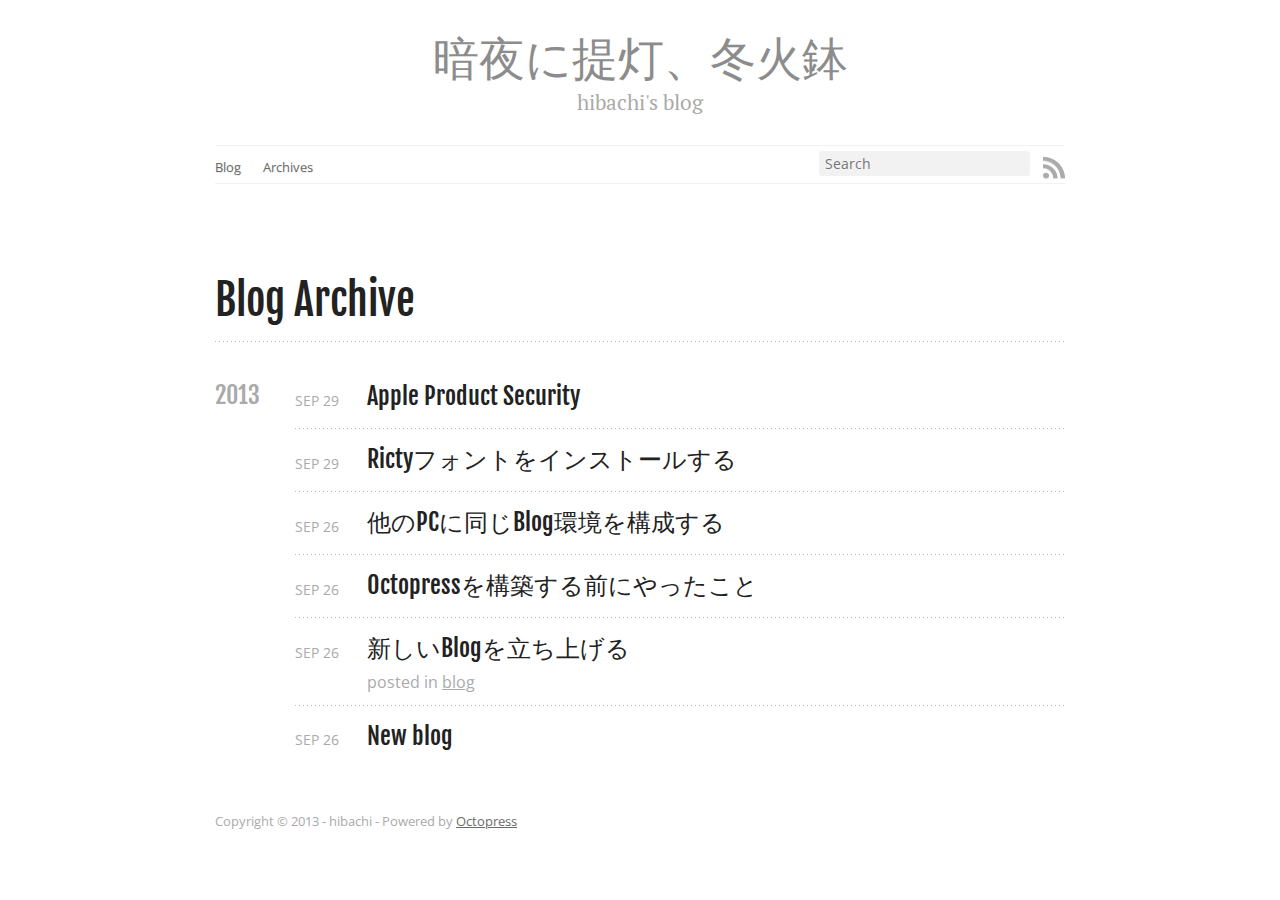
==== commit 74644e66: "Site updated at 2013-09-29 07:18:57 UTC" ====
--- a/blog/archives/index.html
+++ b/blog/archives/index.html
@@ -9,11 +9,11 @@
   <meta name="author" content="hibachi">
 
   
-  <meta name="description" content="Blog Archive 2013 Rictyフォントをインストールする
+  <meta name="description" content="Blog Archive 2013 Apple Product Security
+Sep 29 2013 Rictyフォントをインストールする
 Sep 29 2013 他のPCに同じBlog環境を構成する
 Sep 26 2013 Octopressを構築する前にやったこと
-Sep 26 2013 新しいBlogを立ち上げる
-Sep 26 2013 posted &hellip;">
+Sep 26 2013 &hellip;">
   
 
   <!-- http://t.co/dKP3o1e -->
@@ -96,6 +96,16 @@
 
 <article>
   
+<h1><a href="/blog/2013/09/29/apple-security/">Apple Product Security</a></h1>
+<time datetime="2013-09-29T16:10:00+09:00" pubdate><span class='month'>Sep</span> <span class='day'>29</span> <span class='year'>2013</span></time>
+
+
+</article>
+
+
+
+<article>
+  
 <h1><a href="/blog/2013/09/29/ricty-font/">Rictyフォントをインストールする</a></h1>
 <time datetime="2013-09-29T15:04:00+09:00" pubdate><span class='month'>Sep</span> <span class='day'>29</span> <span class='year'>2013</span></time>
 
@@ -161,6 +171,10 @@
   <ul id="recent_posts">
     
       <li class="post">
+        <a href="/blog/2013/09/29/apple-security/">Apple Product Security</a>
+      </li>
+    
+      <li class="post">
         <a href="/blog/2013/09/29/ricty-font/">Rictyフォントをインストールする</a>
       </li>
     
@@ -174,10 +188,6 @@
     
       <li class="post">
         <a href="/blog/2013/09/26/setup-octopress/">新しいBlogを立ち上げる</a>
-      </li>
-    
-      <li class="post">
-        <a href="/blog/2013/09/26/new-blog/">New blog</a>
       </li>
     
   </ul>
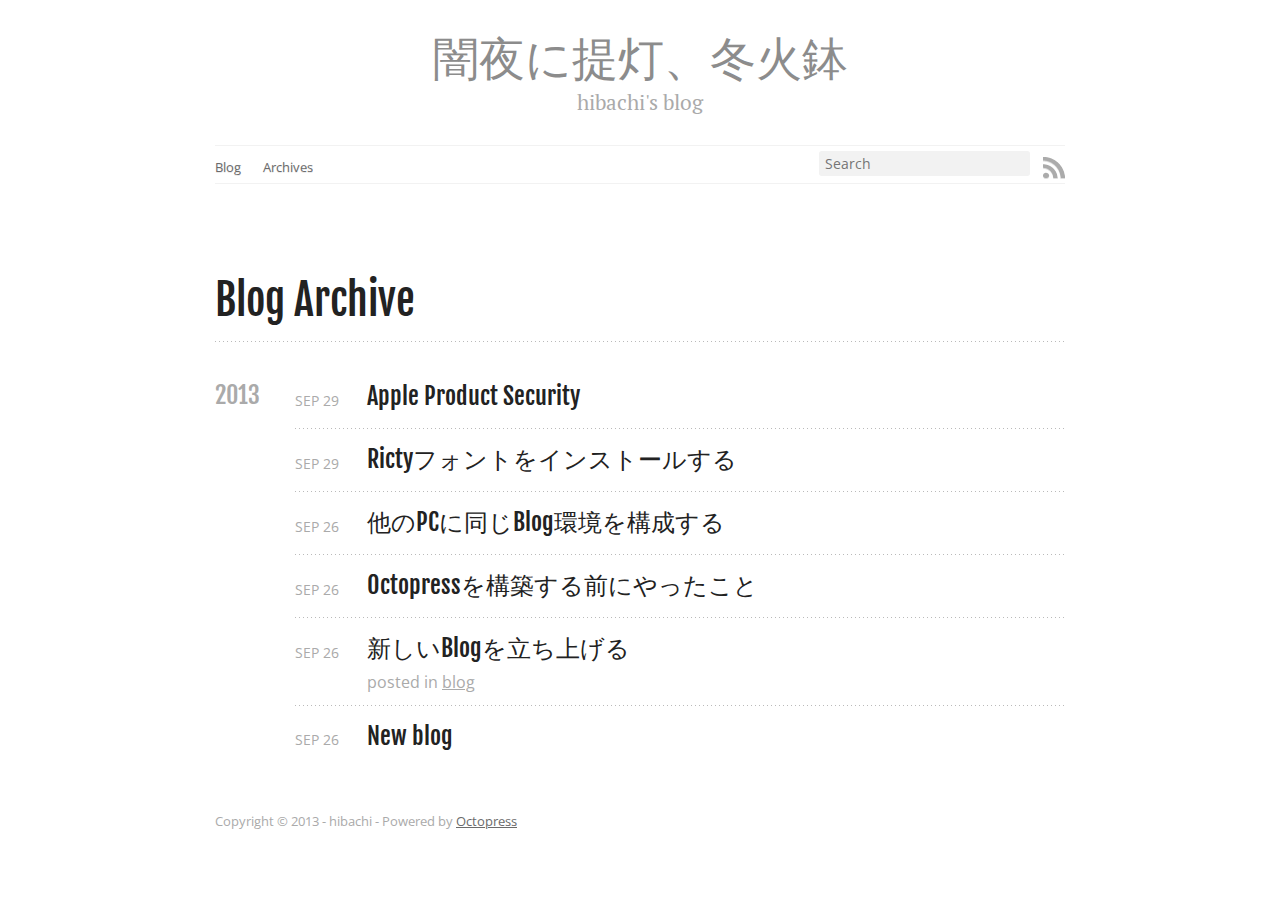
==== commit 1e0638fb: "Site updated at 2013-10-09 15:20:21 UTC" ====
--- a/blog/archives/index.html
+++ b/blog/archives/index.html
@@ -5,7 +5,7 @@
 <!--[if (gt IE 8)|(gt IEMobile 7)|!(IEMobile)|!(IE)]><!--><html class="no-js" lang="en"><!--<![endif]-->
 <head>
   <meta charset="utf-8">
-  <title>Blog Archive - 暗夜に提灯、冬火鉢</title>
+  <title>Blog Archive - 闇夜に提灯、冬火鉢</title>
   <meta name="author" content="hibachi">
 
   
@@ -25,7 +25,7 @@
   <link rel="canonical" href="http://hibachi.github.io/blog/archives">
   <link href="/favicon.png" rel="icon">
   <link href="/stylesheets/screen.css" media="screen, projection" rel="stylesheet" type="text/css">
-  <link href="/atom.xml" rel="alternate" title="暗夜に提灯、冬火鉢" type="application/atom+xml">
+  <link href="/atom.xml" rel="alternate" title="闇夜に提灯、冬火鉢" type="application/atom+xml">
   <script src="/javascripts/modernizr-2.0.js"></script>
   <script src="//ajax.googleapis.com/ajax/libs/jquery/1.9.1/jquery.min.js"></script>
   <script>!window.jQuery && document.write(unescape('%3Cscript src="./javascripts/lib/jquery.min.js"%3E%3C/script%3E'))</script>
@@ -52,7 +52,7 @@
 
 <body   class="collapse-sidebar sidebar-footer" >
   <header role="banner"><hgroup>
-  <h1><a href="/">暗夜に提灯、冬火鉢</a></h1>
+  <h1><a href="/">闇夜に提灯、冬火鉢</a></h1>
   
     <h2>hibachi's blog</h2>
   
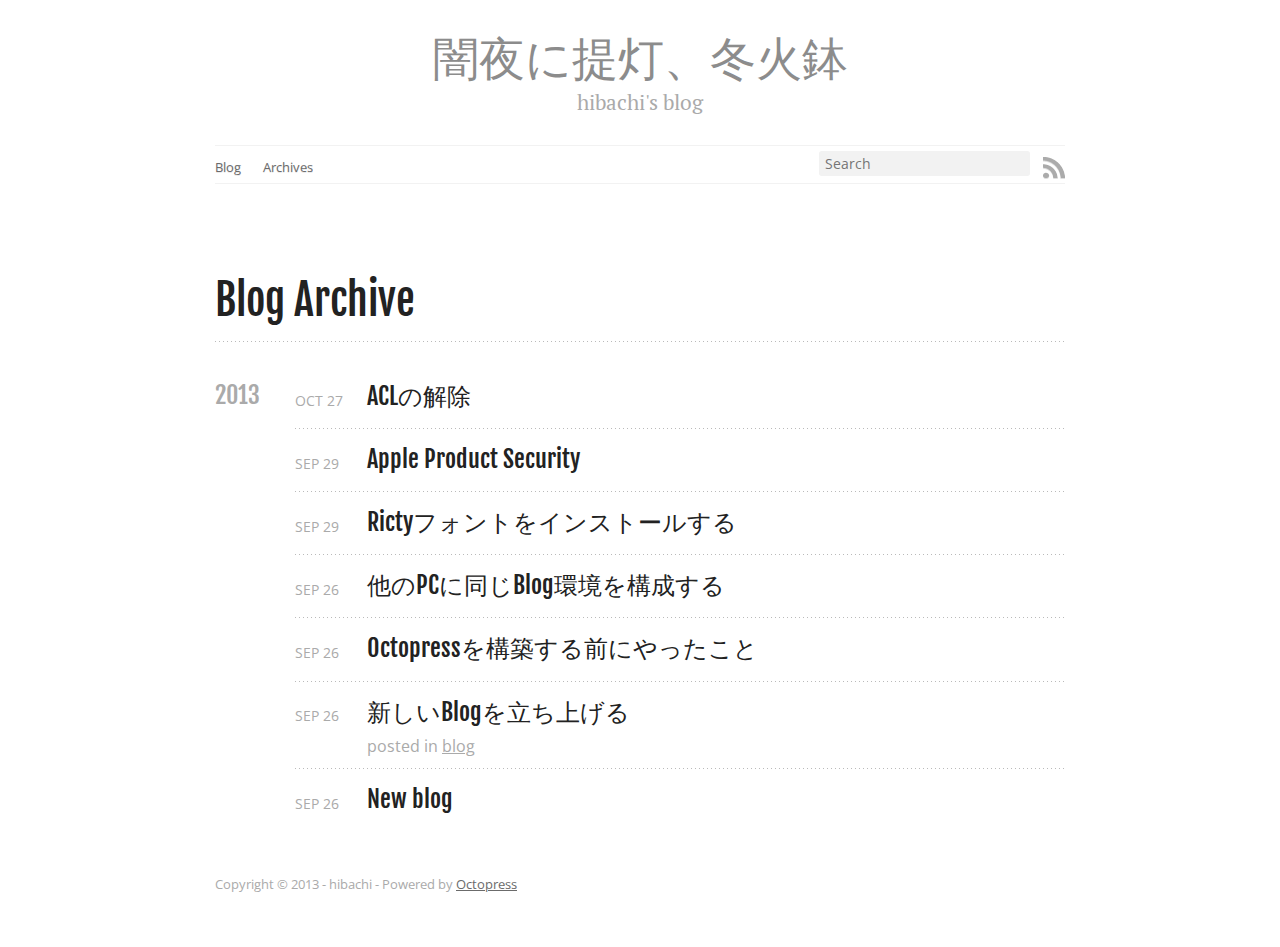
==== commit 685d4ef6: "Site updated at 2013-10-27 09:09:15 UTC" ====
--- a/blog/archives/index.html
+++ b/blog/archives/index.html
@@ -9,10 +9,10 @@
   <meta name="author" content="hibachi">
 
   
-  <meta name="description" content="Blog Archive 2013 Apple Product Security
+  <meta name="description" content="Blog Archive 2013 ACLの解除
+Oct 27 2013 Apple Product Security
 Sep 29 2013 Rictyフォントをインストールする
 Sep 29 2013 他のPCに同じBlog環境を構成する
-Sep 26 2013 Octopressを構築する前にやったこと
 Sep 26 2013 &hellip;">
   
 
@@ -96,6 +96,16 @@
 
 <article>
   
+<h1><a href="/blog/2013/10/27/2013-10-27/">ACLの解除</a></h1>
+<time datetime="2013-10-27T17:59:00+09:00" pubdate><span class='month'>Oct</span> <span class='day'>27</span> <span class='year'>2013</span></time>
+
+
+</article>
+
+
+
+<article>
+  
 <h1><a href="/blog/2013/09/29/apple-security/">Apple Product Security</a></h1>
 <time datetime="2013-09-29T16:10:00+09:00" pubdate><span class='month'>Sep</span> <span class='day'>29</span> <span class='year'>2013</span></time>
 
@@ -171,6 +181,10 @@
   <ul id="recent_posts">
     
       <li class="post">
+        <a href="/blog/2013/10/27/2013-10-27/">ACLの解除</a>
+      </li>
+    
+      <li class="post">
         <a href="/blog/2013/09/29/apple-security/">Apple Product Security</a>
       </li>
     
@@ -184,10 +198,6 @@
     
       <li class="post">
         <a href="/blog/2013/09/26/prep-works-for-setting-up-blog/">Octopressを構築する前にやったこと</a>
-      </li>
-    
-      <li class="post">
-        <a href="/blog/2013/09/26/setup-octopress/">新しいBlogを立ち上げる</a>
       </li>
     
   </ul>
